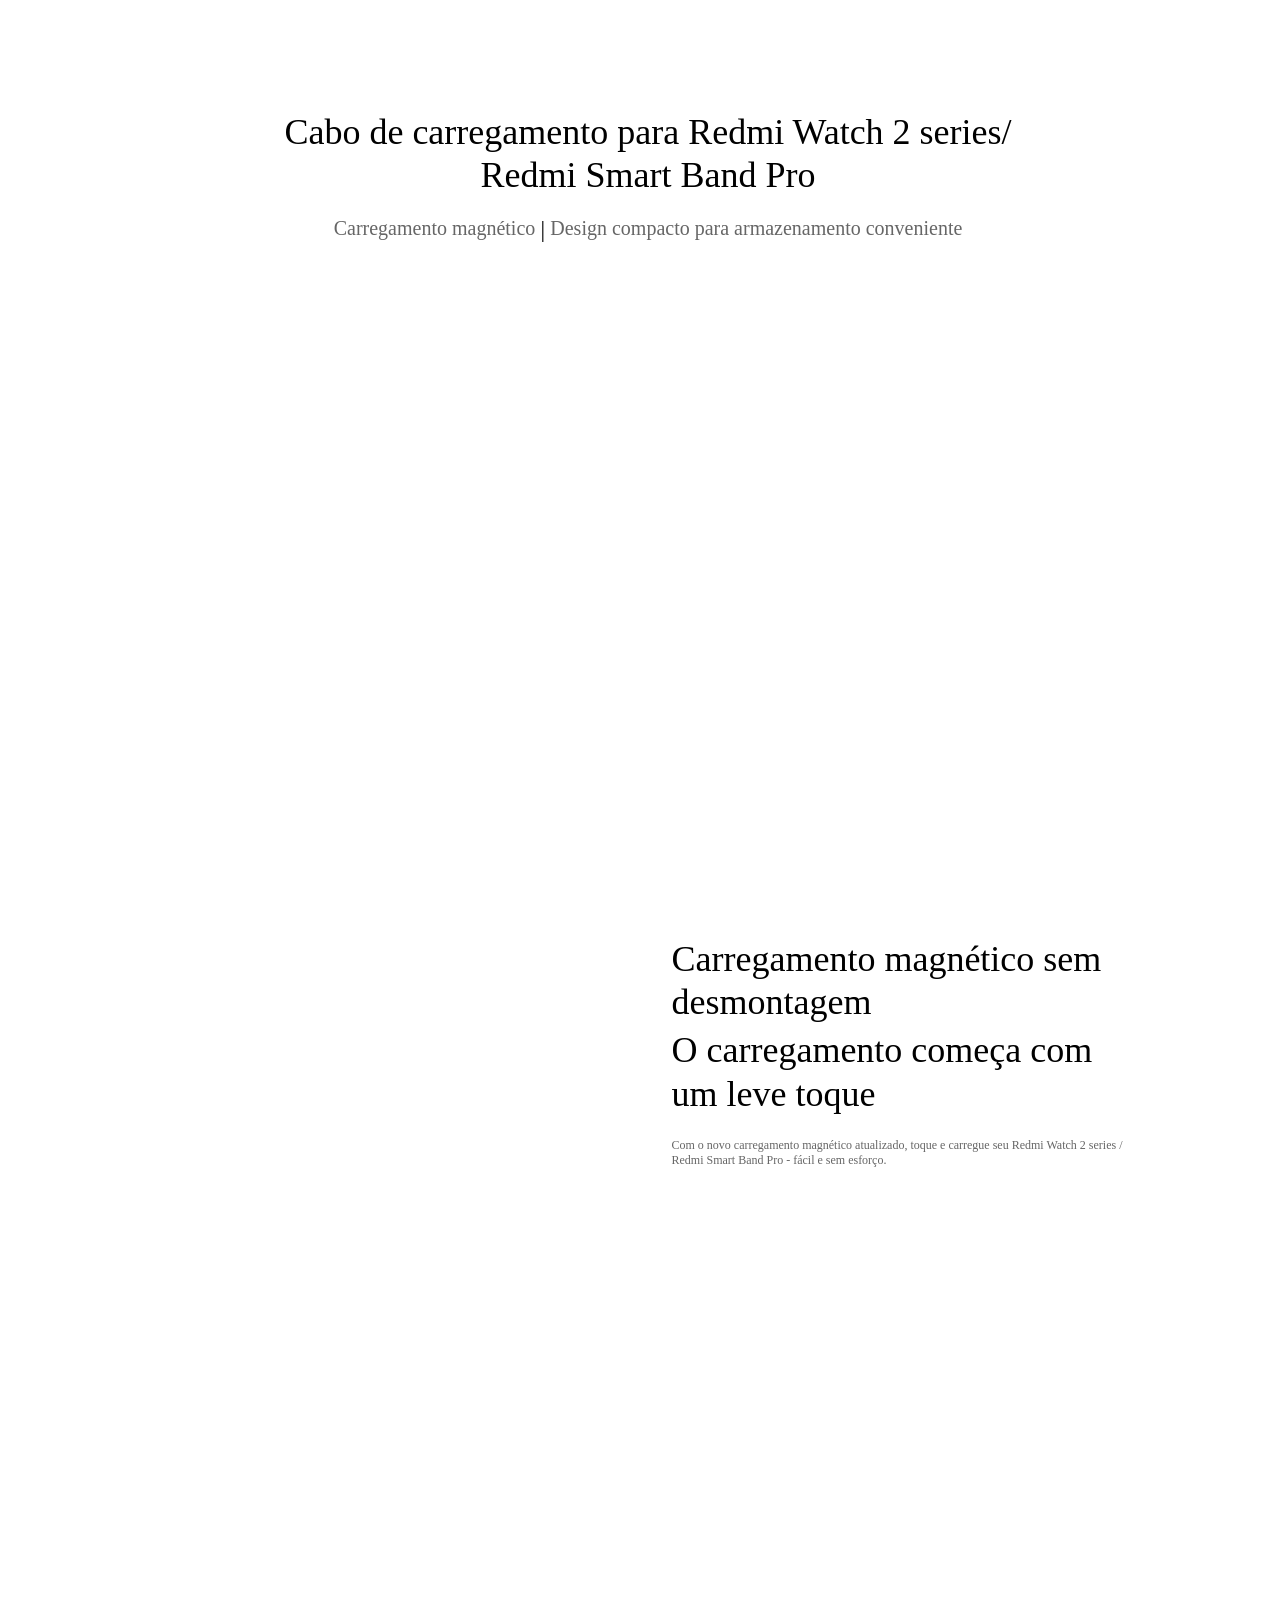
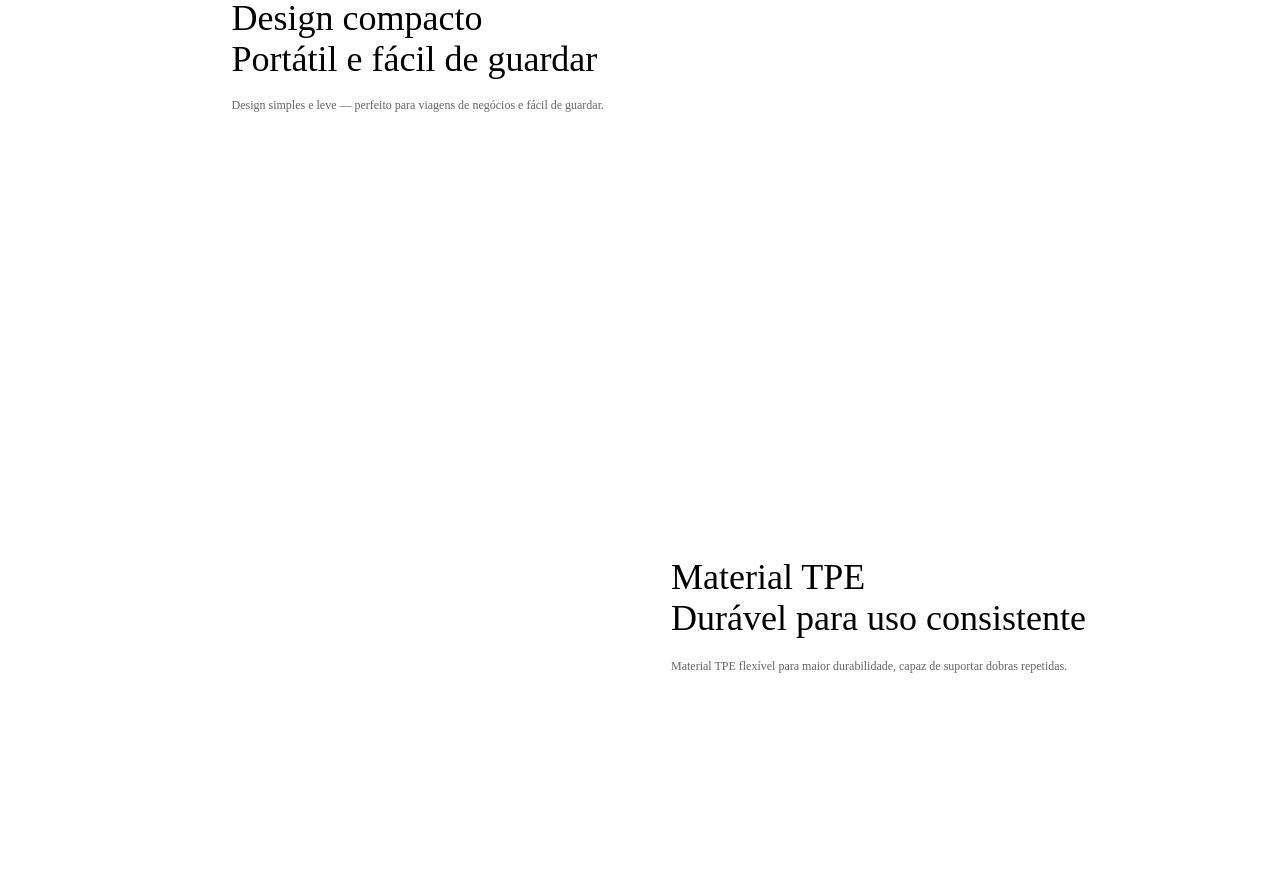
==== idex.html @ f5a6fb52 "vs-01" ====
<link href="./Redmi Smart Band Pro - Xiaomi Global Official_files/main.css" rel="stylesheet">

<script>!function(e,t){var i=t.documentElement;t.body;function n(){var t=i.clientWidth,n=t>=1226?t/10:122.6;i.style.fontSize=n+"px",e.rootFontSize=n,e.oriRootFontSize=256}if(e.addEventListener("resize",(function(){n()}),!1),e.addEventListener("pageshow",(function(e){e.persisted&&n()}),!1),n(),e.devicePixelRatio&&e.devicePixelRatio>=2){var o=t.createElement("div"),d=t.createElement("body");o.style.border="0.5px solid transparent",d.appendChild(o),i.appendChild(d),1===o.offsetHeight&&i.classList.add("hairlines"),i.removeChild(d)}}(window,document)</script>

<body data-ot-page="21">
<div class="overview-con"><div class="  lazy" data-type="bg" data-id="daf12df2ds" data-background-image="" style="width:100%;height:auto;box-sizing:border-box;display:flex;position:static;font-size:0;background-size:cover;background-repeat:no-repeat;flex-direction:column;background:#fff;padding:unset;margin:unset" data-loaded="true"><div class="  lazy" data-type="bg" data-id="eb2d8e21cf" data-background-image="//i02.appmifile.com/884_operator_sg/23/11/2021/b80a1d48026b5ae8a876fe19806ec7b7.png" style="width:10rem;background-color:#fff;box-sizing:border-box;background-size:cover;background-repeat:no-repeat;position:relative;min-height:0.78125rem;background-image:url(&#39;//i02.appmifile.com/884_operator_sg/23/11/2021/b80a1d48026b5ae8a876fe19806ec7b7.png&#39;);height:5.78125rem" data-loaded="true"><div class="  lazy" data-type="bg" data-id="3955ae600d" data-background-image="" style="width:auto;height:auto;box-sizing:border-box;display:flex;position:static;font-size:0;background-size:cover;background-repeat:no-repeat;min-width:0.15625rem;padding:0.8046875rem 0rem 0rem 0rem;flex-direction:column;align-items:center" data-loaded="true"><span data-key="name_1" class="xm-text f-regular " data-type="text" data-id="887d9250e1" style="color:#000;font-size:0.28125rem;display:inline-block;text-align:center;width:5.703125rem;line-height:1.2"><font style="vertical-align: inherit;"><font style="vertical-align: inherit;">Cabo de carregamento para Redmi Watch 2 series/ Redmi Smart Band Pro</font></font></span><div class="  lazy" data-type="bg" data-id="de76ede1b7" data-background-image="" style="width:auto;height:auto;box-sizing:border-box;display:flex;position:static;font-size:0;background-size:cover;background-repeat:no-repeat;min-width:0.15625rem;padding:0.15625rem 0rem 0rem 0rem;justify-content:center" data-loaded="true"><span data-key="ksp_1_1" class="xm-text  " data-type="text" data-id="ef0f3524dd" style="color:#666666;font-size:0.15625rem;display:inline-block;text-align:right;width:max-content"><font style="vertical-align: inherit;"><font style="vertical-align: inherit;">Carregamento magnético</font></font></span><span data-key="" class="xm-text  " data-type="text" data-id="b93442a5b9" style="color:#000;font-size:0.1796875rem;display:inline-block;text-align:center;width:0.1171875rem"><font style="vertical-align: inherit;"><font style="vertical-align: inherit;">|</font></font></span><span data-key="ksp_2_1" class="xm-text  " data-type="text" data-id="3dbcfe21cc" style="color:#666666;font-size:0.15625rem;display:inline-block;text-align:left;width:max-content"><font style="vertical-align: inherit;"><font style="vertical-align: inherit;">Design compacto para armazenamento conveniente</font></font></span></div><div style="font-size:0.1953125rem;color:#333;text-align:center;margin:0.1953125rem 0rem 0rem 0rem;display:inline-block" data-id="b1fd01be64" class="xm-price f-regular "><span class="xm-price__label"></span><span class="xm-price__sNum"></span></div></div></div><div class="  lazy" data-type="bg" data-id="de9a94d3ca" data-background-image="//i02.appmifile.com/464_operator_sg/23/11/2021/31178ff3921b83c805e3605327948dd6.png" style="width:10rem;background-color:#fff;box-sizing:border-box;background-size:cover;background-repeat:no-repeat;position:relative;min-height:0.78125rem;background-image:url(&#39;//i02.appmifile.com/464_operator_sg/23/11/2021/31178ff3921b83c805e3605327948dd6.png&#39;);height:4.6875rem;display:flex;align-items:flex-start;justify-content:flex-end" data-loaded="true"><div class="  lazy" data-type="bg" data-id="1d6aa1dd3d" data-background-image="" style="width:3.546875rem;height:auto;box-sizing:border-box;display:block;position:static;font-size:0;background-size:cover;background-repeat:no-repeat;min-width:0.15625rem;padding:1.484375rem 0rem 0rem 0rem;margin:0rem 1.26953125rem 0rem 0rem" data-loaded="true"><span data-key="overview_1" class="xm-text f-regular " data-type="text" data-id="f6c7e25f26" style="color:#000000;font-size:0.28125rem;display:inline-block;text-align:left;width:100%;line-height:1.2"><font style="vertical-align: inherit;"><font style="vertical-align: inherit;">Carregamento magnético sem desmontagem</font></font></span><span data-key="overview_2" class="xm-text f-regular " data-type="text" data-id="1a913bd2a1" style="color:#000000;font-size:0.28125rem;display:inline-block;text-align:left;width:100%;line-height:1.2;margin:0.0390625rem 0rem 0rem 0rem"><font style="vertical-align: inherit;"><font style="vertical-align: inherit;">O carregamento começa com um leve toque</font></font></span><span data-key="overview_3" class="xm-text f-light " data-type="text" data-id="50f54c86fe" style="color:#666666;font-size:0.09375rem;display:inline-block;text-align:left;width:100%;margin:0.17578125rem 0rem 0rem 0rem;line-height:1.2"><font style="vertical-align: inherit;"><font style="vertical-align: inherit;">Com o novo carregamento magnético atualizado, toque e carregue seu Redmi Watch 2 series / Redmi Smart Band Pro - fácil e sem esforço.</font></font></span></div></div><div class="  lazy" data-type="bg" data-id="13f76dc2ff" data-background-image="//i02.appmifile.com/544_operator_sg/23/11/2021/7e0bf0751b6bf91b16721756dad42abc.png" style="width:10rem;background-color:#fff;box-sizing:border-box;background-size:cover;background-repeat:no-repeat;position:relative;min-height:0.78125rem;background-image:url(&#39;//i02.appmifile.com/544_operator_sg/23/11/2021/7e0bf0751b6bf91b16721756dad42abc.png&#39;);height:4.6875rem;display:flex;align-items:flex-start;justify-content:flex-start" data-loaded="true"><div class="  lazy" data-type="bg" data-id="44fa14102f" data-background-image="" style="width:3.546875rem;height:auto;box-sizing:border-box;display:block;position:static;font-size:0;background-size:cover;background-repeat:no-repeat;min-width:0.15625rem;padding:1.96484375rem 0rem 0rem 0rem;margin:0rem 0rem 0rem 1.74609375rem" data-loaded="true"><span data-key="overview_4" class="xm-text f-regular " data-type="text" data-id="21627fa622" style="color:#000000;font-size:0.28125rem;display:inline-block;text-align:left;width:100%;line-height:1"><font style="vertical-align: inherit;"><font style="vertical-align: inherit;">Design compacto</font></font></span><span data-key="overview_5" class="xm-text f-regular " data-type="text" data-id="059b617e64" style="color:#000000;font-size:0.28125rem;display:inline-block;text-align:left;width:100%;line-height:1;margin:0.0390625rem 0rem 0rem 0rem"><font style="vertical-align: inherit;"><font style="vertical-align: inherit;">Portátil e fácil de guardar</font></font></span><span data-key="overview_6" class="xm-text f-light " data-type="text" data-id="8ba237b996" style="color:#666666;font-size:0.09375rem;display:inline-block;text-align:left;width:100%;margin:0.1640625rem 0rem 0rem 0rem;line-height:1.2"><font style="vertical-align: inherit;"><font style="vertical-align: inherit;">Design simples e leve — perfeito para viagens de negócios e fácil de guardar.</font></font></span></div></div><div class="  lazy" data-type="bg" data-id="5a455595d2" data-background-image="//i02.appmifile.com/254_operator_sg/23/11/2021/741b9abc0d300da4c6d9fc16c5344668.png" style="width:9.99609375rem;background-color:#fff;box-sizing:border-box;background-size:cover;background-repeat:no-repeat;position:relative;min-height:0.78125rem;background-image:url(&#39;//i02.appmifile.com/254_operator_sg/23/11/2021/741b9abc0d300da4c6d9fc16c5344668.png&#39;);height:4.21484375rem;display:flex;align-items:flex-start;justify-content:flex-end" data-loaded="true"><div class="  lazy" data-type="bg" data-id="199772f78b" data-background-image="" style="width:3.546875rem;height:auto;box-sizing:border-box;display:block;position:static;font-size:0;background-size:cover;background-repeat:no-repeat;min-width:0.15625rem;padding:1.6484375rem 0rem 0rem 0rem;margin:0rem 1.26953125rem 0rem 0rem" data-loaded="true"><span data-key="overview_7" class="xm-text f-regular " data-type="text" data-id="1576cf8484" style="color:#000000;font-size:0.28125rem;display:inline-block;text-align:left;width:100%;line-height:1"><font style="vertical-align: inherit;"><font style="vertical-align: inherit;">Material TPE</font></font></span><span data-key="overview_8" class="xm-text f-regular " data-type="text" data-id="0bbfd6c854" style="color:#000000;font-size:0.28125rem;display:inline-block;text-align:left;width:100%;line-height:1;margin:0.0390625rem 0rem 0rem 0rem"><font style="vertical-align: inherit;"><font style="vertical-align: inherit;">Durável para uso consistente</font></font></span><span data-key="overview_9" class="xm-text f-light " data-type="text" data-id="c1a7edec24" style="color:#666666;font-size:0.09375rem;display:inline-block;text-align:left;width:100%;margin:0.17578125rem 0rem 0rem 0rem;line-height:1.2"><font style="vertical-align: inherit;"><font style="vertical-align: inherit;">Material TPE flexível para maior durabilidade, capaz de suportar dobras repetidas.</font></font></span></div></div></div></div></div></div></div></div>





</body></html>
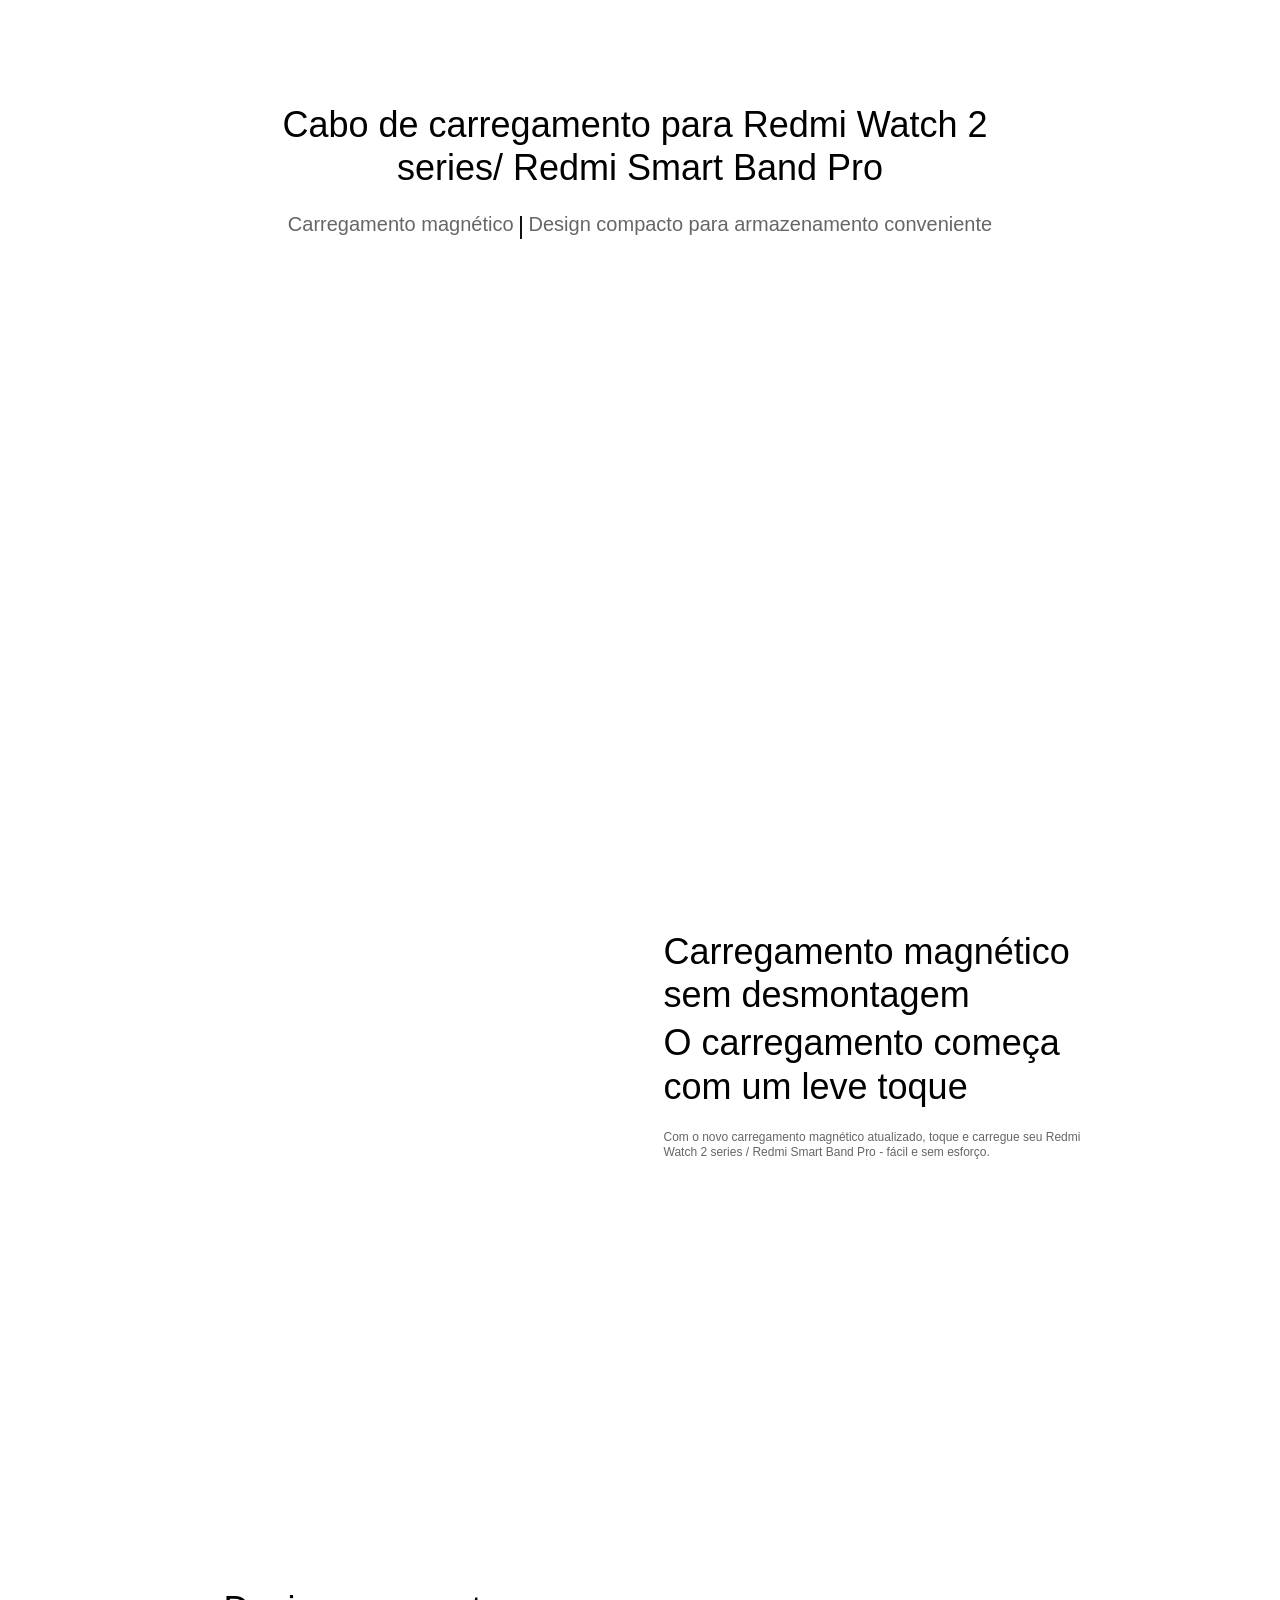
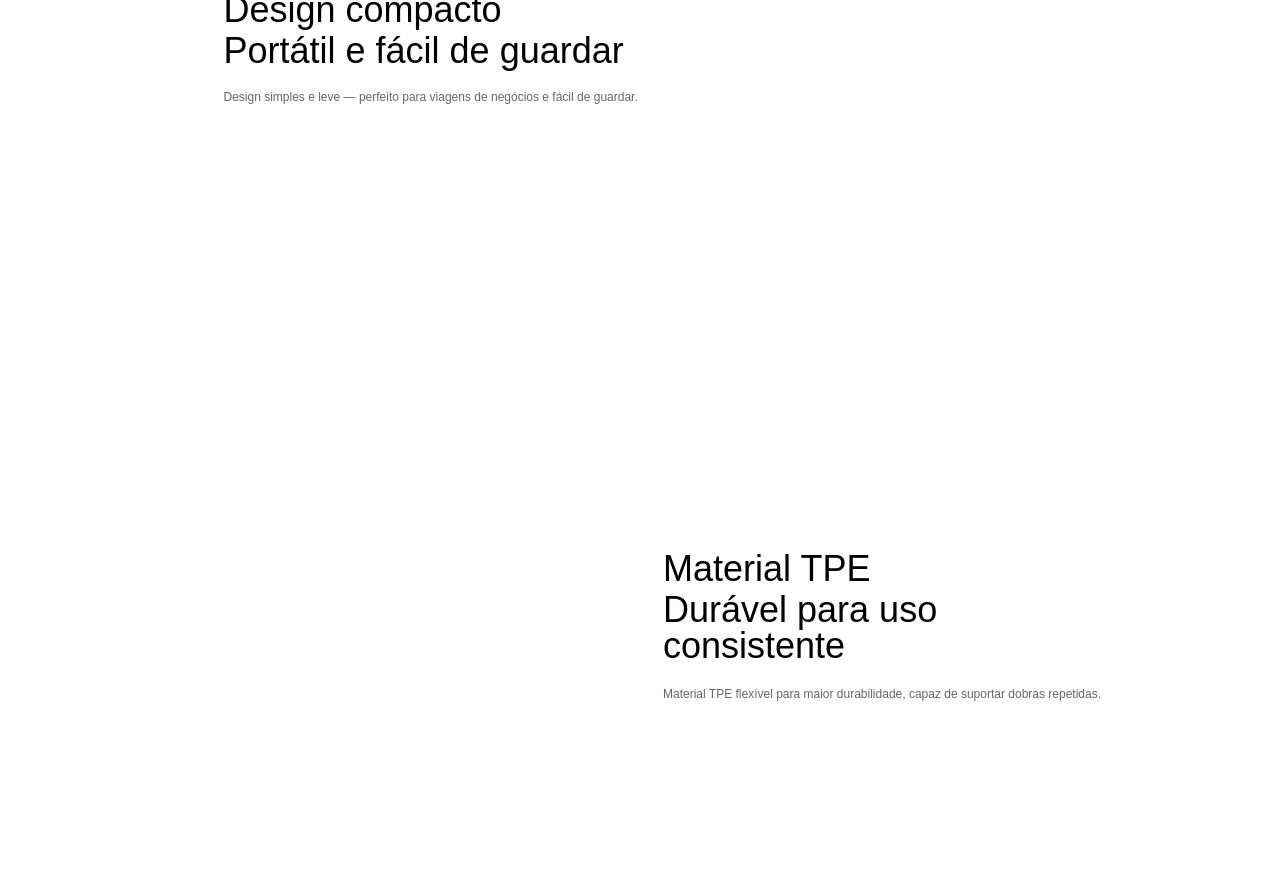
==== commit 65443e80: "vs-01" ====
--- a/idex.html
+++ b/idex.html
@@ -1,8 +1,8 @@
-<link href="./Redmi Smart Band Pro - Xiaomi Global Official_files/main.css" rel="stylesheet">
+<link href="./assets/css/main.css" rel="stylesheet">
 
 <script>!function(e,t){var i=t.documentElement;t.body;function n(){var t=i.clientWidth,n=t>=1226?t/10:122.6;i.style.fontSize=n+"px",e.rootFontSize=n,e.oriRootFontSize=256}if(e.addEventListener("resize",(function(){n()}),!1),e.addEventListener("pageshow",(function(e){e.persisted&&n()}),!1),n(),e.devicePixelRatio&&e.devicePixelRatio>=2){var o=t.createElement("div"),d=t.createElement("body");o.style.border="0.5px solid transparent",d.appendChild(o),i.appendChild(d),1===o.offsetHeight&&i.classList.add("hairlines"),i.removeChild(d)}}(window,document)</script>
 
-<body data-ot-page="21">
+<body data-ot-page="21" style="">
 <div class="overview-con"><div class="  lazy" data-type="bg" data-id="daf12df2ds" data-background-image="" style="width:100%;height:auto;box-sizing:border-box;display:flex;position:static;font-size:0;background-size:cover;background-repeat:no-repeat;flex-direction:column;background:#fff;padding:unset;margin:unset" data-loaded="true"><div class="  lazy" data-type="bg" data-id="eb2d8e21cf" data-background-image="//i02.appmifile.com/884_operator_sg/23/11/2021/b80a1d48026b5ae8a876fe19806ec7b7.png" style="width:10rem;background-color:#fff;box-sizing:border-box;background-size:cover;background-repeat:no-repeat;position:relative;min-height:0.78125rem;background-image:url(&#39;//i02.appmifile.com/884_operator_sg/23/11/2021/b80a1d48026b5ae8a876fe19806ec7b7.png&#39;);height:5.78125rem" data-loaded="true"><div class="  lazy" data-type="bg" data-id="3955ae600d" data-background-image="" style="width:auto;height:auto;box-sizing:border-box;display:flex;position:static;font-size:0;background-size:cover;background-repeat:no-repeat;min-width:0.15625rem;padding:0.8046875rem 0rem 0rem 0rem;flex-direction:column;align-items:center" data-loaded="true"><span data-key="name_1" class="xm-text f-regular " data-type="text" data-id="887d9250e1" style="color:#000;font-size:0.28125rem;display:inline-block;text-align:center;width:5.703125rem;line-height:1.2"><font style="vertical-align: inherit;"><font style="vertical-align: inherit;">Cabo de carregamento para Redmi Watch 2 series/ Redmi Smart Band Pro</font></font></span><div class="  lazy" data-type="bg" data-id="de76ede1b7" data-background-image="" style="width:auto;height:auto;box-sizing:border-box;display:flex;position:static;font-size:0;background-size:cover;background-repeat:no-repeat;min-width:0.15625rem;padding:0.15625rem 0rem 0rem 0rem;justify-content:center" data-loaded="true"><span data-key="ksp_1_1" class="xm-text  " data-type="text" data-id="ef0f3524dd" style="color:#666666;font-size:0.15625rem;display:inline-block;text-align:right;width:max-content"><font style="vertical-align: inherit;"><font style="vertical-align: inherit;">Carregamento magnético</font></font></span><span data-key="" class="xm-text  " data-type="text" data-id="b93442a5b9" style="color:#000;font-size:0.1796875rem;display:inline-block;text-align:center;width:0.1171875rem"><font style="vertical-align: inherit;"><font style="vertical-align: inherit;">|</font></font></span><span data-key="ksp_2_1" class="xm-text  " data-type="text" data-id="3dbcfe21cc" style="color:#666666;font-size:0.15625rem;display:inline-block;text-align:left;width:max-content"><font style="vertical-align: inherit;"><font style="vertical-align: inherit;">Design compacto para armazenamento conveniente</font></font></span></div><div style="font-size:0.1953125rem;color:#333;text-align:center;margin:0.1953125rem 0rem 0rem 0rem;display:inline-block" data-id="b1fd01be64" class="xm-price f-regular "><span class="xm-price__label"></span><span class="xm-price__sNum"></span></div></div></div><div class="  lazy" data-type="bg" data-id="de9a94d3ca" data-background-image="//i02.appmifile.com/464_operator_sg/23/11/2021/31178ff3921b83c805e3605327948dd6.png" style="width:10rem;background-color:#fff;box-sizing:border-box;background-size:cover;background-repeat:no-repeat;position:relative;min-height:0.78125rem;background-image:url(&#39;//i02.appmifile.com/464_operator_sg/23/11/2021/31178ff3921b83c805e3605327948dd6.png&#39;);height:4.6875rem;display:flex;align-items:flex-start;justify-content:flex-end" data-loaded="true"><div class="  lazy" data-type="bg" data-id="1d6aa1dd3d" data-background-image="" style="width:3.546875rem;height:auto;box-sizing:border-box;display:block;position:static;font-size:0;background-size:cover;background-repeat:no-repeat;min-width:0.15625rem;padding:1.484375rem 0rem 0rem 0rem;margin:0rem 1.26953125rem 0rem 0rem" data-loaded="true"><span data-key="overview_1" class="xm-text f-regular " data-type="text" data-id="f6c7e25f26" style="color:#000000;font-size:0.28125rem;display:inline-block;text-align:left;width:100%;line-height:1.2"><font style="vertical-align: inherit;"><font style="vertical-align: inherit;">Carregamento magnético sem desmontagem</font></font></span><span data-key="overview_2" class="xm-text f-regular " data-type="text" data-id="1a913bd2a1" style="color:#000000;font-size:0.28125rem;display:inline-block;text-align:left;width:100%;line-height:1.2;margin:0.0390625rem 0rem 0rem 0rem"><font style="vertical-align: inherit;"><font style="vertical-align: inherit;">O carregamento começa com um leve toque</font></font></span><span data-key="overview_3" class="xm-text f-light " data-type="text" data-id="50f54c86fe" style="color:#666666;font-size:0.09375rem;display:inline-block;text-align:left;width:100%;margin:0.17578125rem 0rem 0rem 0rem;line-height:1.2"><font style="vertical-align: inherit;"><font style="vertical-align: inherit;">Com o novo carregamento magnético atualizado, toque e carregue seu Redmi Watch 2 series / Redmi Smart Band Pro - fácil e sem esforço.</font></font></span></div></div><div class="  lazy" data-type="bg" data-id="13f76dc2ff" data-background-image="//i02.appmifile.com/544_operator_sg/23/11/2021/7e0bf0751b6bf91b16721756dad42abc.png" style="width:10rem;background-color:#fff;box-sizing:border-box;background-size:cover;background-repeat:no-repeat;position:relative;min-height:0.78125rem;background-image:url(&#39;//i02.appmifile.com/544_operator_sg/23/11/2021/7e0bf0751b6bf91b16721756dad42abc.png&#39;);height:4.6875rem;display:flex;align-items:flex-start;justify-content:flex-start" data-loaded="true"><div class="  lazy" data-type="bg" data-id="44fa14102f" data-background-image="" style="width:3.546875rem;height:auto;box-sizing:border-box;display:block;position:static;font-size:0;background-size:cover;background-repeat:no-repeat;min-width:0.15625rem;padding:1.96484375rem 0rem 0rem 0rem;margin:0rem 0rem 0rem 1.74609375rem" data-loaded="true"><span data-key="overview_4" class="xm-text f-regular " data-type="text" data-id="21627fa622" style="color:#000000;font-size:0.28125rem;display:inline-block;text-align:left;width:100%;line-height:1"><font style="vertical-align: inherit;"><font style="vertical-align: inherit;">Design compacto</font></font></span><span data-key="overview_5" class="xm-text f-regular " data-type="text" data-id="059b617e64" style="color:#000000;font-size:0.28125rem;display:inline-block;text-align:left;width:100%;line-height:1;margin:0.0390625rem 0rem 0rem 0rem"><font style="vertical-align: inherit;"><font style="vertical-align: inherit;">Portátil e fácil de guardar</font></font></span><span data-key="overview_6" class="xm-text f-light " data-type="text" data-id="8ba237b996" style="color:#666666;font-size:0.09375rem;display:inline-block;text-align:left;width:100%;margin:0.1640625rem 0rem 0rem 0rem;line-height:1.2"><font style="vertical-align: inherit;"><font style="vertical-align: inherit;">Design simples e leve — perfeito para viagens de negócios e fácil de guardar.</font></font></span></div></div><div class="  lazy" data-type="bg" data-id="5a455595d2" data-background-image="//i02.appmifile.com/254_operator_sg/23/11/2021/741b9abc0d300da4c6d9fc16c5344668.png" style="width:9.99609375rem;background-color:#fff;box-sizing:border-box;background-size:cover;background-repeat:no-repeat;position:relative;min-height:0.78125rem;background-image:url(&#39;//i02.appmifile.com/254_operator_sg/23/11/2021/741b9abc0d300da4c6d9fc16c5344668.png&#39;);height:4.21484375rem;display:flex;align-items:flex-start;justify-content:flex-end" data-loaded="true"><div class="  lazy" data-type="bg" data-id="199772f78b" data-background-image="" style="width:3.546875rem;height:auto;box-sizing:border-box;display:block;position:static;font-size:0;background-size:cover;background-repeat:no-repeat;min-width:0.15625rem;padding:1.6484375rem 0rem 0rem 0rem;margin:0rem 1.26953125rem 0rem 0rem" data-loaded="true"><span data-key="overview_7" class="xm-text f-regular " data-type="text" data-id="1576cf8484" style="color:#000000;font-size:0.28125rem;display:inline-block;text-align:left;width:100%;line-height:1"><font style="vertical-align: inherit;"><font style="vertical-align: inherit;">Material TPE</font></font></span><span data-key="overview_8" class="xm-text f-regular " data-type="text" data-id="0bbfd6c854" style="color:#000000;font-size:0.28125rem;display:inline-block;text-align:left;width:100%;line-height:1;margin:0.0390625rem 0rem 0rem 0rem"><font style="vertical-align: inherit;"><font style="vertical-align: inherit;">Durável para uso consistente</font></font></span><span data-key="overview_9" class="xm-text f-light " data-type="text" data-id="c1a7edec24" style="color:#666666;font-size:0.09375rem;display:inline-block;text-align:left;width:100%;margin:0.17578125rem 0rem 0rem 0rem;line-height:1.2"><font style="vertical-align: inherit;"><font style="vertical-align: inherit;">Material TPE flexível para maior durabilidade, capaz de suportar dobras repetidas.</font></font></span></div></div></div></div></div></div></div></div>
 
 
--- a/assets/css/main.css
+++ b/assets/css/main.css
@@ -0,0 +1,4 @@
+@import url(https://fonts.googleapis.com/css?family=Lato:400,700&display=swap);.overview-con{width:100%}.overview-con .f12{font-size:.046875rem}.overview-con .f14{font-size:.054688rem}.overview-con .f16{font-size:.0625rem}.overview-con .f18{font-size:.070313rem}.overview-con .f20{font-size:.078125rem}.overview-con .f22{font-size:.085938rem}.overview-con .f24{font-size:.09375rem}.overview-con .f26{font-size:.101563rem}.overview-con .f28{font-size:.109375rem}.overview-con .f30{font-size:.117188rem}.overview-con .f32{font-size:.125rem}.overview-con .f34{font-size:.132813rem}.overview-con .f36{font-size:.140625rem}.overview-con .f38{font-size:.148438rem}.overview-con .f40{font-size:.15625rem}.overview-con .f42{font-size:.164063rem}.overview-con .f44{font-size:.171875rem}.overview-con .f46{font-size:.179688rem}.overview-con .f48{font-size:.1875rem}.overview-con .f50{font-size:.195313rem}.overview-con .f52{font-size:.203125rem}.overview-con .f54{font-size:.210938rem}.overview-con .f56{font-size:.21875rem}.overview-con .f58{font-size:.226563rem}.overview-con .f60{font-size:.234375rem}.overview-con .f64{font-size:.25rem}.overview-con .f66{font-size:.257813rem}.overview-con .f68{font-size:.265625rem}.overview-con .f70{font-size:.273438rem}.overview-con .f72{font-size:.28125rem}.overview-con .f74{font-size:.289063rem}.overview-con .f76{font-size:.296875rem}.overview-con .f78{font-size:.304688rem}.overview-con .f80{font-size:.3125rem}.overview-con .f82{font-size:.320313rem}.overview-con .f86{font-size:.335938rem}.overview-con .f88{font-size:.34375rem}.overview-con .f90{font-size:.351563rem}.overview-con .f92{font-size:.359375rem}.overview-con .f98{font-size:.382813rem}.overview-con .f100{font-size:.390625rem}.overview-con .f106{font-size:.414063rem}.overview-con .f108{font-size:.421875rem}.overview-con .f110{font-size:.429688rem}.overview-con .f114{font-size:.445313rem}.overview-con .f116{font-size:.453125rem}.overview-con .f120{font-size:.46875rem}.overview-con .f128{font-size:.5rem}.overview-con .f130{font-size:.507813rem}.overview-con .f138{font-size:.539063rem}.overview-con .f140{font-size:.546875rem}.overview-con .f146{font-size:.570313rem}.overview-con .f148{font-size:.578125rem}.overview-con .f150{font-size:.585938rem}.overview-con .f160{font-size:.625rem}.overview-con .f200{font-size:.78125rem}.edit-section{color:#424242;font-size:20px;font-weight:500;margin-bottom:20px;padding:0 30px}.xm-price--origin{font-size:.6em;text-decoration:line-through}.xm-price .xm-price__from,.xm-price .xm-price__label,.xm-price .xm-price__sNum{margin:0 3px}.xm-price span:first-child{margin-left:0}.xm-price span:last-child{margin-right:0}.xm-price .xm-price--sale .xm-price__label,.xm-price .xm-price--sale .xm-price__sNum{margin:0 3px}.xm-price .xm-price--sale span:first-child{margin-left:0}.xm-price .xm-price--sale span:last-child{margin-right:0}.text_container--title{color:#424242;font-size:16px;font-weight:500;line-height:22px;margin:20px 0 12px}.text_container--font{align-items:center;display:flex;margin-bottom:20px}.text_container--pos{display:flex;justify-content:space-between}.text_container .img-label{background-image:url(https://cnbj1.fds.api.xiaomi.com/mi-com-product/assets/icon.png);background-position:-76px 0;display:inline-block;height:22px;margin-right:20px;vertical-align:middle;width:26px}.text_container .text-label{color:#999;font-size:14px;line-height:20px;margin-right:20px}.text_container .btn-container{margin-top:20px;text-align:right}.text_container .eye{background-image:url(https://cnbj1.fds.api.xiaomi.com/mi-com-product/assets/icon.png);background-position:-74px -22px;cursor:pointer;display:inline-block;height:30px;margin-left:160px;width:24px}.text_container .eye.open{background-position:-75px -47px}.text_container .tips{color:#c9c9c9;font-size:14px;font-weight:400;margin:10px 0 0 45px}.text_container .pos-item{font-size:14px}.edit-input{border:1px solid #ddd;border-radius:6px;height:40px;text-align:center;width:110px}input::-webkit-inner-spin-button,input::-webkit-outer-spin-button{-webkit-appearance:none;appearance:none}input[type=number]{-webkit-appearance:textfield;appearance:textfield}.xm-btn{background:#1890ff;border-radius:6px;color:#fff;cursor:pointer;display:inline-block;position:relative;text-align:center;vertical-align:middle}.xm-btn.gray{background:#cdcdcd}.xm-btn__text{display:inline-block;overflow:hidden;text-overflow:ellipsis;vertical-align:bottom;width:100%}.xm-btn-primary{background:#1890ff;color:#fff}.xm-btn-normal{background:#cdcdcd;color:#fff}.xm-btn-link{background:#cdcdcd;color:#424242}.xm-btn-link:hover{color:#1890ff}.xm-btn-line{background:#fff;border:1px solid #1890ff;color:#424242}.xm-btn-small{font-size:14px;height:32px;line-height:32px;width:88px}.xm-btn-middle{font-size:16px;height:40px;line-height:40px;width:160px}.xm-btn-large{font-size:16px;height:48px;line-height:48px;width:240px}.xm-scroll h1,.xm-scroll h2,.xm-scroll p,.xm-scroll ul{margin:0;padding:0}.xm-scroll li{list-style:none}.xm-scroll .slick-slider .slick-list,.xm-scroll .slick-slider .slick-slider,.xm-scroll .slick-slider .slick-track{display:block}.xm-scroll .slick-slider .slick-slider{position:relative}.xm-scroll .slick-slider .slick-list{overflow:hidden}.xm-scroll .slick-slider .slick-slide{display:block;float:left;height:100%;touch-action:pan-y}.xm-scroll .slick-slider .slick-dots{bottom:16px;display:flex!important;flex-basis:auto;left:50%;position:absolute;transform:translateX(-50%)}.xm-scroll .slick-slider .slick-dots li{margin:0 5px;overflow:hidden}.xm-scroll .slick-slider .slick-dots li>button{border:0;display:block;height:100%;width:100%}.xm-scroll .slick-slider .slick-dots li.slick-active>button{background-color:#b0b0b0}.xm-scroll .slick-slider,.xm-scroll .slick-slider .slick-list,.xm-scroll .slick-slider .slick-slide div,.xm-scroll .slick-slider .slick-slide div img{height:100%}.xm-scroll .slick-slider .slick-dots li>button{border-radius:50%;height:10px;padding:0;text-indent:-9999px;width:10px}.xm-scroll .slick-slider .slick-arrow{border:0;height:69px;position:absolute;text-indent:-9999px;width:41px;z-index:10}.xm-scroll .slick-slider .slick-prev{background:url(//i01.appmifile.com/webfile/globalimg/zh/2014/icon/icon-slides.png) no-repeat;background-position:0;cursor:pointer;left:5%;margin-top:-35px;top:50%}.xm-scroll .slick-slider .slick-next{background:url(//i01.appmifile.com/webfile/globalimg/zh/2014/icon/icon-slides.png) no-repeat;background-position:-42px;cursor:pointer;margin-top:-35px;right:5%;top:50%}.xm-scroll .slick-slider .slick-slide>div img{vertical-align:top}.specs-con{background-color:#fff}.specs-con .f12{font-size:12px}.specs-con .f14{font-size:14px}.specs-con .f16{font-size:16px}.specs-con .f18{font-size:18px}.specs-con .f20{font-size:20px}.specs-con .f22{font-size:22px}.specs-con .f24{font-size:24px}.specs-con .f28{font-size:28px}.specs-con .f30{font-size:30px}.specs-con .f32{font-size:32px}.specs-con .f36{font-size:36px}.specs-con .f40{font-size:40px}.specs-con .f46{font-size:46px}.specs-con .f48{font-size:48px}.specs-con .f50{font-size:50px}.specs-con .f56{font-size:56px}.specs-con .f60{font-size:60px}.specs-con .f64{font-size:64px}.specs-con .f70{font-size:70px}.specs-con .f72{font-size:72px}.specs-con .f74{font-size:74px}.specs-con .f76{font-size:76px}.specs-con .f80{font-size:80px}.specs-con .f90{font-size:90px}.specs-con .f100{font-size:100px}.specs-con .f110{font-size:110px}.specs-con .f120{font-size:120px}.specs-con .f130{font-size:130px}.specs-con .f140{font-size:140px}.specs-con .f148{font-size:148px}.specs-con .f150{font-size:150px}.specs-con .section{box-sizing:border-box;margin:0 auto;width:1226px}.xm-page-area_mobile{overflow-x:hidden;padding-bottom:4.166667rem}.xm-page-area_mobile.review-tab{height:3.125rem}.xm-page-area_mobile .drag-tip{color:#ddd;font-size:.875rem;height:0;margin:.75rem;overflow:hidden;position:relative;text-align:center}.xm-page-area_mobile .drag-tip:before{content:"\e7be";display:inline-block;font-size:.833333rem;padding:0 .208333rem;transition:.3s}.xm-page-area_mobile .drag-tip.to-release:before{padding-right:unset;transform:rotate(180deg)}.header--desktop .site-logo,.site-header .site-logo{background:var(--background-primary);flex-basis:106px;height:60px;width:106px}.header--desktop .site-logo .site-logo__wrapper img,.site-header .site-logo .site-logo__wrapper img{transform:none;transition:none}.entry{border-top:1px solid var(--border-primary);height:60px}.entry__wrap{display:flex}.entry__left{height:100%;margin:0 60px}.entry__item{height:60px!important;line-height:60px!important}.entry__dropdown-list{top:60px}.entry__logo img{display:block}.mini-header .site-header{border-bottom:0;border-top:1px solid var(--border-primary);height:60px}.mini-header .site-header__container{padding:0}.mini-header .site-header__logo{height:100%;width:106px}.mini-header .site-header__logo img{height:100%;margin-left:0;transform:translateX(0);width:100%}body.body--rtl .mini-header .site-header__mi-logo a:hover img{transform:translateX(0)}.minicart{height:60px;line-height:56px}.minicart__panel{top:60px}.minicart__good-item .item__name{font-weight:400}.minicart__good-item .item__price{font-weight:700}.minicart__summary-total{font-weight:400}.minicart a.go-cart{font-weight:700}.clip-image-v4{display:inline-block;position:relative}.clip-image-v4.clip-image-v4--shadow{filter:drop-shadow(-1px .125rem .0625rem rgba(50,50,0,.5))}.hairlines .clip-image-v4.clip-image-v4--shadow{filter:drop-shadow(-.5px 3px 1.5px rgba(50,50,0,.5))}.clip-image-v4 .clip-image-v4>img{-webkit-clip-path:url(#svgClipPath);clip-path:url(#svgClipPath);object-fit:cover}.clip-image-v4 .clip-image-v4__border{left:0;position:absolute;top:0}.clip-image-v4 .clip-image-v4__border--shadow{filter:drop-shadow(-1px .125rem .0625rem rgba(50,50,0,.5))}.hairlines .clip-image-v4 .clip-image-v4__border--shadow{filter:drop-shadow(-.5px 3px 1.5px rgba(50,50,0,.5))}.sku-section-v4{display:block;overflow:hidden}.sku-section-v4 .sku-section-v4__title{color:var(--content-light);font-size:20px;line-height:24px;margin:20px 0;text-transform:capitalize}@media screen and (min-width:721px) and (max-width:1024px){.sku-section-v4 .sku-section-v4__title:first-child{margin-top:2.08333vw}}@media screen and (min-width:1025px) and (max-width:1440px){.sku-section-v4 .sku-section-v4__title:first-child{margin-top:2.08333vw}}@media screen and (min-width:1441px) and (max-width:1920px){.sku-section-v4 .sku-section-v4__title:first-child{margin-top:1.17188vw}}@media screen and (min-width:1921px){.sku-section-v4 .sku-section-v4__title:first-child{margin-top:1.17188vw}}.sku-section-v4 .sku-section-v4__list{display:grid;grid-template-columns:repeat(3,1fr)}.sku-section-v4 .sku-section-v4__icon-item .sku-section-v4__button{overflow:hidden}.sku-section-v4 .sku-section-v4__icon-item,.sku-section-v4 .sku-section-v4__item{margin:10px auto 0}@media screen and (min-width:721px) and (max-width:1024px){.sku-section-v4 .sku-section-v4__icon-item,.sku-section-v4 .sku-section-v4__item{margin:.69444vw auto 0}}@media screen and (min-width:1025px) and (max-width:1440px){.sku-section-v4 .sku-section-v4__icon-item,.sku-section-v4 .sku-section-v4__item{margin:.69444vw auto 0}}@media screen and (min-width:1441px) and (max-width:1920px){.sku-section-v4 .sku-section-v4__icon-item,.sku-section-v4 .sku-section-v4__item{margin:.39062vw auto 0}}@media screen and (min-width:1921px){.sku-section-v4 .sku-section-v4__icon-item,.sku-section-v4 .sku-section-v4__item{margin:.39062vw auto 0}}.sku-section-v4 .sku-section-v4__icon-item:nth-child(-n+3),.sku-section-v4 .sku-section-v4__item:nth-child(-n+3){margin-top:0}.sku-section-v4 .sku-section-v4__icon-item:nth-child(3n-2),.sku-section-v4 .sku-section-v4__item:nth-child(3n-2){margin-left:0}@media screen and (min-width:721px) and (max-width:1024px){.sku-section-v4 .sku-section-v4__icon-item:nth-child(3n-2),.sku-section-v4 .sku-section-v4__item:nth-child(3n-2){margin-right:.69444vw}}@media screen and (min-width:1025px) and (max-width:1440px){.sku-section-v4 .sku-section-v4__icon-item:nth-child(3n-2),.sku-section-v4 .sku-section-v4__item:nth-child(3n-2){margin-right:.69444vw}}@media screen and (min-width:1441px) and (max-width:1920px){.sku-section-v4 .sku-section-v4__icon-item:nth-child(3n-2),.sku-section-v4 .sku-section-v4__item:nth-child(3n-2){margin-right:.39062vw}}@media screen and (min-width:1921px){.sku-section-v4 .sku-section-v4__icon-item:nth-child(3n-2),.sku-section-v4 .sku-section-v4__item:nth-child(3n-2){margin-right:.39062vw}}@media screen and (min-width:721px) and (max-width:1024px){.sku-section-v4 .sku-section-v4__icon-item:nth-child(3n-1),.sku-section-v4 .sku-section-v4__item:nth-child(3n-1){margin-left:.34722vw;margin-right:.34722vw}}@media screen and (min-width:1025px) and (max-width:1440px){.sku-section-v4 .sku-section-v4__icon-item:nth-child(3n-1),.sku-section-v4 .sku-section-v4__item:nth-child(3n-1){margin-left:.34722vw;margin-right:.34722vw}}@media screen and (min-width:1441px) and (max-width:1920px){.sku-section-v4 .sku-section-v4__icon-item:nth-child(3n-1),.sku-section-v4 .sku-section-v4__item:nth-child(3n-1){margin-left:.19531vw;margin-right:.19531vw}}@media screen and (min-width:1921px){.sku-section-v4 .sku-section-v4__icon-item:nth-child(3n-1),.sku-section-v4 .sku-section-v4__item:nth-child(3n-1){margin-left:.19531vw;margin-right:.19531vw}}.sku-section-v4 .sku-section-v4__icon-item:nth-child(3n),.sku-section-v4 .sku-section-v4__item:nth-child(3n){margin-right:0}@media screen and (min-width:721px) and (max-width:1024px){.sku-section-v4 .sku-section-v4__icon-item:nth-child(3n),.sku-section-v4 .sku-section-v4__item:nth-child(3n){margin-left:.69444vw}}@media screen and (min-width:1025px) and (max-width:1440px){.sku-section-v4 .sku-section-v4__icon-item:nth-child(3n),.sku-section-v4 .sku-section-v4__item:nth-child(3n){margin-left:.69444vw}}@media screen and (min-width:1441px) and (max-width:1920px){.sku-section-v4 .sku-section-v4__icon-item:nth-child(3n),.sku-section-v4 .sku-section-v4__item:nth-child(3n){margin-left:.39062vw}}@media screen and (min-width:1921px){.sku-section-v4 .sku-section-v4__icon-item:nth-child(3n),.sku-section-v4 .sku-section-v4__item:nth-child(3n){margin-left:.39062vw}}.sku-section-v4 .sku-section-v4__button{align-items:center;background-color:#fff;border:1px solid #e7e7e7;border-radius:4px;color:var(--text-base);color:var(--button-base);display:flex;flex-flow:row nowrap;height:100%;justify-content:center;transition:opacity,border,background-color .2s linear;user-select:none}@media screen and (min-width:721px) and (max-width:1024px){.sku-section-v4 .sku-section-v4__button{font-size:max(1.11111vw,12PX);padding:1.25vw 1.38889vw;width:11.11111vw}}@media screen and (min-width:1025px) and (max-width:1440px){.sku-section-v4 .sku-section-v4__button{font-size:max(1.11111vw,12PX);padding:1.25vw 1.38889vw;width:11.11111vw}}@media screen and (min-width:1441px) and (max-width:1920px){.sku-section-v4 .sku-section-v4__button{font-size:max(.70312vw,12PX);padding:.70312vw .78125vw;width:6.875vw}}@media screen and (min-width:1921px){.sku-section-v4 .sku-section-v4__button{font-size:max(.70312vw,12PX);padding:.70312vw .78125vw;width:6.875vw}}.sku-section-v4 .sku-section-v4__button--active{border-color:var(--border-primary);color:var(--button-active);transition:opacity,border,background-color .2s linear}.sku-section-v4 .sku-section-v4__button--sold-out{border-style:dashed;color:var(--text-secondary);transition:opacity,border,background-color .2s linear}.sku-section-v4 .sku-section-v4__button--disabled{border-style:dashed;opacity:.8;transition:opacity,border,background-color .2s linear}.sku-section-v4 .sku-section-v4__button--hidden{display:none;opacity:.5}.sku-section-v4 .sku-section-v4__button i{border-radius:50%;box-shadow:0 2px 8px 0 var(--shadow-black-a10);display:inline-block;flex-shrink:0;height:30px;margin-right:10px;width:30px}.sku-section-v4 .sku-section-v4__button span{hyphens:auto;overflow:hidden;text-align:center;text-overflow:ellipsis;word-break:break-word}.sku-section-v4.sku-section-v4--loading .sku-section-v4__title{background-color:var(--skeleton-color);height:24px;width:100px}.sku-section-v4.sku-section-v4--loading .sku-section-v4__button{background-color:var(--skeleton-color);border-color:var(--skeleton-color);cursor:default}.sku-section-v4 .sku-section-v4__color-dot{flex-shrink:0}@media screen and (min-width:721px) and (max-width:1024px){.sku-section-v4 .sku-section-v4__color-dot{height:2.22222vw;margin-right:1.11111vw;width:2.22222vw}}@media screen and (min-width:1025px) and (max-width:1440px){.sku-section-v4 .sku-section-v4__color-dot{height:2.22222vw;margin-right:1.11111vw;width:2.22222vw}}@media screen and (min-width:1441px) and (max-width:1920px){.sku-section-v4 .sku-section-v4__color-dot{height:1.25vw;margin-right:.625vw;width:1.25vw}}@media screen and (min-width:1921px){.sku-section-v4 .sku-section-v4__color-dot{height:1.25vw;margin-right:.625vw;width:1.25vw}}.sku-section-v4 .sku-section-v4__color-dot svg{filter:drop-shadow(0 2px 2px rgba(0,0,0,.12))}.mi-btn-v4rd{--btn-text-base:var(--text-base);--btn-background-white:var(--background-light);--btn-background-black:var(--background-black);--btn-background-primary:var(--background-primary);--btn-ellipsis-lines:1;--btn-ellipsis-direction:vertical;--btn-background-color:transparent;--link-text-decoration:underline;background-color:var(--btn-background-color);border:none;border-radius:var(--btn-border-radius);color:var(--btn-text-base);cursor:pointer;display:inline-block;font-size:var(--btn-font-size);padding:var(--btn-padding)}@media screen and (max-width:720px){.mi-btn-v4rd{--btn-padding:0.166667rem 0.416667rem;--btn-font-size:0.25rem;--btn-border-radius:0.166667rem}}@media screen and (min-width:721px) and (max-width:1024px){.mi-btn-v4rd{--btn-padding:0.208333rem 0.333333rem;--btn-font-size:1.5625vw;--btn-border-radius:0.166667rem}}@media screen and (min-width:1025px) and (max-width:1440px){.mi-btn-v4rd{--btn-padding:.83333vw 1.66667vw;--btn-font-size:0.333333rem;--btn-border-radius:0.25rem}}@media screen and (min-width:1441px) and (max-width:1920px){.mi-btn-v4rd{--btn-padding:.625vw 2.08333vw;--btn-font-size:1.25vw;--btn-border-radius:0.291667rem}}@media screen and (min-width:1921px){.mi-btn-v4rd{--btn-padding:0.25rem 0.833333rem;--btn-font-size:0.5rem;--btn-border-radius:0.291667rem}}.mi-btn-v4rd .mi-btn-v4rd__text{-webkit-box-orient:var(--btn-ellipsis-direction);-webkit-line-clamp:var(--btn-ellipsis-lines);display:box;  /*! autoprefixer: off */display:-webkit-box;overflow:hidden;text-overflow:ellipsis;word-break:break-word}.mi-btn-v4rd.mi-btn-v4rd--default{--btn-background-color:transparent;border:1px solid var(--border-secondary)}.hairlines .mi-btn-v4rd.mi-btn-v4rd--default{border:.5px solid var(--border-secondary)}.mi-btn-v4rd.mi-btn-v4rd--default:hover{--btn-text-base:#666;border-color:#666}.mi-btn-v4rd.mi-btn-v4rd--default.mi-btn-v4rd--highlight{--btn-text-base:var(--text-reverse);--btn-background-color:var(--btn-background-primary);border:1px solid transparent}.hairlines .mi-btn-v4rd.mi-btn-v4rd--default.mi-btn-v4rd--highlight{border:.5px solid transparent}.mi-btn-v4rd.mi-btn-v4rd--default.mi-btn-v4rd--highlight:hover{--btn-text-base:var(--text-reverse);--btn-background-color:#ff781a;border-color:transparent}.mi-btn-v4rd.mi-btn-v4rd--default.mi-btn-v4rd--dark{--btn-text-base:var(--text-reverse);border-color:var(--text-revers)}.mi-btn-v4rd.mi-btn-v4rd--default.mi-btn-v4rd--dark:hover{--btn-text-base:#d0d0d0;border-color:#d0d0d0}.mi-btn-v4rd.mi-btn-v4rd--primary{--btn-text-base:var(--text-reverse);--btn-background-color:var(--btn-background-black);border:1px solid transparent}.hairlines .mi-btn-v4rd.mi-btn-v4rd--primary{border:.5px solid transparent}.mi-btn-v4rd.mi-btn-v4rd--primary:hover{--btn-background-color:#444}.mi-btn-v4rd.mi-btn-v4rd--primary.mi-btn-v4rd--highlight{--btn-background-color:var(--btn-background-primary)}.mi-btn-v4rd.mi-btn-v4rd--primary.mi-btn-v4rd--highlight:hover{--btn-background-color:#ff781a}.mi-btn-v4rd.mi-btn-v4rd--primary.mi-btn-v4rd--dark{--btn-text-base:var(--text-base);--btn-background-color:var(--btn-background-white);border:1px solid transparent}.hairlines .mi-btn-v4rd.mi-btn-v4rd--primary.mi-btn-v4rd--dark{border:.5px solid transparent}.mi-btn-v4rd.mi-btn-v4rd--primary.mi-btn-v4rd--dark:hover{--btn-background-color:#e1e1e1}.mi-btn-v4rd.mi-btn-v4rd--disabled,.mi-btn-v4rd:disabled{--btn-text-base:var(--text-reverse);--btn-background-color:var(--brand-grey-40);border:1px solid transparent;cursor:not-allowed}.hairlines .mi-btn-v4rd.mi-btn-v4rd--disabled,.hairlines .mi-btn-v4rd:disabled{border:.5px solid transparent}.mi-btn-v4rd.mi-btn-v4rd--disabled:hover,.mi-btn-v4rd:disabled:hover{--btn-background-color:var(--brand-grey-40);--btn-text-base:var(--text-reverse);border-color:transparent}.mi-btn-v4rd.mi-btn-v4rd--link{align-items:center;border-radius:initial;display:inline-flex;font-size:var(--link-font-size);line-height:unset;padding:0}@media screen and (max-width:720px){.mi-btn-v4rd.mi-btn-v4rd--link{--link-font-size:0.25rem}}@media screen and (min-width:721px) and (max-width:1024px){.mi-btn-v4rd.mi-btn-v4rd--link{--link-font-size:0.291667rem}}@media screen and (min-width:1025px) and (max-width:1440px){.mi-btn-v4rd.mi-btn-v4rd--link{--link-font-size:1.11111vw}}@media screen and (min-width:1441px) and (max-width:1920px){.mi-btn-v4rd.mi-btn-v4rd--link{--link-font-size:1.25vw}}@media screen and (min-width:1921px){.mi-btn-v4rd.mi-btn-v4rd--link{--link-font-size:0.5rem}}.mi-btn-v4rd.mi-btn-v4rd--link:hover .mi-btn-v4rd__text{-webkit-text-decoration:var(--link-text-decoration);text-decoration:var(--link-text-decoration)}.mi-btn-v4rd.mi-btn-v4rd--link.mi-btn-v4rd--disabled{--btn-text-base:var(--text-secondary);--btn-background-color:transparent;border:none}.mi-btn-v4rd.mi-btn-v4rd--link.mi-btn-v4rd--disabled:hover .mi-btn-v4rd__text{--link-text-decoration:none}.mi-btn-v4rd.mi-btn-v4rd--link.mi-btn-v4rd--highlight{--btn-text-base:var(--text-primary)}.mi-btn-v4rd.mi-btn-v4rd--link.mi-btn-v4rd--dark{--btn-text-base:#fff}.mi-btn-v4rd.mi-btn-v4rd--arrow .micon{display:inline-block;font-size:inherit}[dir=rtl] .mi-btn-v4rd.mi-btn-v4rd--arrow .micon{transform:rotate(180deg)}.mi-btn-v4rd.mi-btn-v4rd--icon{--icon-background-color:transparent;background-color:var(--icon-background-color);padding:0}@media screen and (max-width:720px){.mi-btn-v4rd.mi-btn-v4rd--icon{--icon-font-size:0.5rem}}@media screen and (min-width:721px) and (max-width:1024px){.mi-btn-v4rd.mi-btn-v4rd--icon{--icon-font-size:0.416667rem}}@media screen and (min-width:1025px) and (max-width:1440px){.mi-btn-v4rd.mi-btn-v4rd--icon{--icon-font-size:2.22222vw}}@media screen and (min-width:1441px) and (max-width:1920px){.mi-btn-v4rd.mi-btn-v4rd--icon{--icon-font-size:1.66667vw}}@media screen and (min-width:1921px){.mi-btn-v4rd.mi-btn-v4rd--icon{--icon-font-size:0.666667rem}}.mi-btn-v4rd.mi-btn-v4rd--icon:hover{--btn-text-base:#444}.mi-btn-v4rd.mi-btn-v4rd--icon .micon{font-size:var(--icon-font-size)}.mi-btn-v4rd.mi-btn-v4rd--icon.mi-btn-v4rd--disabled,.mi-btn-v4rd.mi-btn-v4rd--icon.mi-btn-v4rd--disabled:hover{--btn-text-base:var(--text-secondary)}.mi-btn-v4rd.mi-btn-v4rd--icon.mi-btn-v4rd--highlight{--btn-text-base:var(--text-primary)}.mi-btn-v4rd.mi-btn-v4rd--icon.mi-btn-v4rd--highlight:hover{--btn-text-base:#ff781a}.mi-btn-v4rd.mi-btn-v4rd--icon.mi-btn-v4rd--dark{--btn-text-base:var(--text-reverse);border-color:var(--text-revers)}.mi-btn-v4rd.mi-btn-v4rd--icon.mi-btn-v4rd--dark:hover{--btn-text-base:#e1e1e1}.mi-toast .mi-toast__wrapper-enter{opacity:0}.mi-toast .mi-toast__wrapper-enter-active{opacity:1;transition:opacity .2s}.mi-toast .mi-toast__wrapper-exit{opacity:1}.mi-toast .mi-toast__wrapper-exit-active{opacity:0;transition:opacity .2s}.mi-toast .mi-toast__main{align-items:center;background:var(--background-light);border-radius:.104167rem;box-shadow:0 .166667rem .333333rem 0 rgba(25,25,25,.08);box-sizing:border-box;color:var(--text-base);display:flex;justify-content:space-between;left:50%;position:fixed;text-align:left;top:50%;transform:translate(-50%);z-index:20}@media screen and (max-width:720px){.mi-toast .mi-toast__main{font-size:max(1.25vw,12PX);max-width:80vw;padding:.145833rem .78125vw}}@media screen and (min-width:721px) and (max-width:1024px){.mi-toast .mi-toast__main{font-size:max(1.25vw,12PX);max-width:26.5625vw;min-height:2.26562vw;padding:.78125vw}}@media screen and (min-width:1025px) and (max-width:1440px){.mi-toast .mi-toast__main{font-size:max(1.25vw,12PX);max-width:58.59375vw;min-height:2.26562vw;padding:.78125vw}}@media screen and (min-width:1441px) and (max-width:1920px){.mi-toast .mi-toast__main{font-size:max(1.25vw,12PX);max-width:58.59375vw;min-height:2.26562vw;padding:.78125vw}}@media screen and (min-width:1921px){.mi-toast .mi-toast__main{font-size:.666667rem;max-width:31.25rem;min-height:1.208333rem;padding:.416667rem}}.mi-toast .mi-toast__main .mi-toast-close__icon{color:var(--text-secondary);cursor:pointer}@media screen and (max-width:720px){.mi-toast .mi-toast__main .mi-toast-close__icon{font-size:max(1.25vw,12PX)}}@media screen and (min-width:721px) and (max-width:1024px){.mi-toast .mi-toast__main .mi-toast-close__icon{font-size:max(1.25vw,12PX)}}@media screen and (min-width:1025px) and (max-width:1440px){.mi-toast .mi-toast__main .mi-toast-close__icon{font-size:max(1.25vw,12PX)}}@media screen and (min-width:1441px) and (max-width:1920px){.mi-toast .mi-toast__main .mi-toast-close__icon{font-size:max(1.25vw,12PX)}}@media screen and (min-width:1921px){.mi-toast .mi-toast__main .mi-toast-close__icon{font-size:.666667rem}}.mi-toast .mi-toast__content{align-items:center;display:flex;justify-content:flex-start}.mi-toast .mi-toast__content .mi-toast-error__icon,.mi-toast .mi-toast__content .mi-toast-success__icon{color:#ff4e4e}@media screen and (max-width:720px){.mi-toast .mi-toast__content .mi-toast-error__icon,.mi-toast .mi-toast__content .mi-toast-success__icon{font-size:max(1.25vw,12PX);margin-right:2.77778vw}}@media screen and (min-width:721px) and (max-width:1024px){.mi-toast .mi-toast__content .mi-toast-error__icon,.mi-toast .mi-toast__content .mi-toast-success__icon{font-size:max(1.25vw,12PX);margin-right:.39062vw}}@media screen and (min-width:1025px) and (max-width:1440px){.mi-toast .mi-toast__content .mi-toast-error__icon,.mi-toast .mi-toast__content .mi-toast-success__icon{font-size:max(1.25vw,12PX);margin-right:.39062vw}}@media screen and (min-width:1441px) and (max-width:1920px){.mi-toast .mi-toast__content .mi-toast-error__icon,.mi-toast .mi-toast__content .mi-toast-success__icon{font-size:max(1.25vw,12PX);margin-right:.39062vw}}@media screen and (min-width:1921px){.mi-toast .mi-toast__content .mi-toast-error__icon,.mi-toast .mi-toast__content .mi-toast-success__icon{font-size:.666667rem;margin-right:.208333rem}}.mi-toast .mi-toast__content .mi-toast-success__icon{color:#50c050}.mi-toast .mi-toast__img{text-align:center}.site-notification-v4rd{background-color:var(--background-black);box-sizing:border-box;color:var(--text-reverse);display:block;height:auto;left:0;max-width:100%;position:sticky;top:0;width:100vw;z-index:20}@media screen and (max-width:720px){.site-notification-v4rd{padding:8PX}}@media screen and (min-width:721px) and (max-width:1024px){.site-notification-v4rd{padding:10PX}}@media screen and (min-width:1025px) and (max-width:1440px){.site-notification-v4rd{padding:10PX}}@media screen and (min-width:1441px) and (max-width:1920px){.site-notification-v4rd{padding:10PX}}@media screen and (min-width:1921px){.site-notification-v4rd{padding:10PX}}.site-notification-v4rd .notification__container{align-items:center;display:flex;justify-content:space-between;margin:0 auto;text-align:center}@media screen and (max-width:720px){.site-notification-v4rd .notification__container{font-size:12PX;line-height:14PX;width:95%}}@media screen and (min-width:721px) and (max-width:1024px){.site-notification-v4rd .notification__container{font-size:14PX;line-height:18PX;width:90%}}@media screen and (min-width:1025px) and (max-width:1440px){.site-notification-v4rd .notification__container{font-size:max(1.11111vw,12PX);line-height:1.38889vw;width:86%}}@media screen and (min-width:1441px) and (max-width:1920px){.site-notification-v4rd .notification__container{font-size:max(.83333vw,12PX);line-height:1.04167vw;width:1200PX}}@media screen and (min-width:1921px){.site-notification-v4rd .notification__container{font-size:16PX;line-height:20PX;width:1200PX}}.site-notification-v4rd .notification__container:before{content:"";display:block;height:16PX;width:16PX}.site-notification-v4rd .notification__content{-webkit-margin-end:10PX;-webkit-hyphens:auto;hyphens:auto;margin-inline-end:10PX;overflow:hidden;-webkit-user-select:none;user-select:none;word-break:break-word}.site-notification-v4rd .notification__content--link,.site-notification-v4rd .notification__content a{cursor:pointer}.site-notification-v4rd .notification__content--link:hover,.site-notification-v4rd .notification__content a:hover{text-decoration:underline}.site-notification-v4rd .notification__button{background-color:initial;border:0;color:inherit;cursor:pointer;outline:0;-webkit-user-select:none;user-select:none}.site-header-v4rd .site-header-v4rd__navigation .navigation__logo{flex-shrink:0;z-index:1000}@media screen and (max-width:720px){.site-header-v4rd .site-header-v4rd__navigation .navigation__logo{height:28PX;padding:0 16PX;width:28PX}}@media screen and (min-width:721px) and (max-width:1024px){.site-header-v4rd .site-header-v4rd__navigation .navigation__logo{height:28PX;padding:0 12PX;width:28PX}}@media screen and (min-width:1025px) and (max-width:1440px){.site-header-v4rd .site-header-v4rd__navigation .navigation__logo{height:28PX;padding:0 16PX;width:28PX}}@media screen and (min-width:1441px) and (max-width:1920px){.site-header-v4rd .site-header-v4rd__navigation .navigation__logo{height:32PX;padding:0 24PX;width:32PX}}@media screen and (min-width:1921px){.site-header-v4rd .site-header-v4rd__navigation .navigation__logo{height:32PX;padding:0 24PX;width:32PX}}.site-header-v4rd .site-header-v4rd__navigation .navigation__logo .logo__link,.site-header-v4rd .site-header-v4rd__navigation .navigation__logo .logo__mi{display:block;height:100%;width:100%}.site-header-v4rd .site-header-v4rd__navigation .navigation__logo .logo__link .logo__home,.site-header-v4rd .site-header-v4rd__navigation .navigation__logo .logo__mi .logo__home{transform:translateX(-100%);transition:transform .2s}.site-header-v4rd .site-header-v4rd__navigation .navigation__logo .logo__link:hover .logo__home{transform:translateX(0)}.site-slide-menu .content__navigation--footer{border-top:1px solid var(--brand-grey-20);margin-top:26PX;padding-top:16PX}.site-slide-menu .content__navigation--footer .nav__section:last-child{margin-bottom:0}.site-slide-menu .content__navigation--footer .nav__title-wrapper{align-items:center;cursor:pointer;display:flex;justify-content:space-between;padding:10PX 0}.site-slide-menu .content__navigation--footer .nav__title-wrapper .micon,.site-slide-menu .content__navigation--footer .nav__title-wrapper .nav__title{pointer-events:none}.site-slide-menu .content__navigation--footer .nav__link-list{-webkit-padding-start:20PX;max-height:0;overflow:hidden;padding-left:0;padding-right:0;padding-inline-start:20PX;transition:.2s}.site-slide-menu .content__navigation--footer .nav__link-item{color:var(--text-secondary)}.site-slide-menu .content__navigation--footer .nav__link-item:last-child{margin-bottom:0}.site-slide-menu .content__navigation--footer .nav__link{display:block;font-size:12PX;padding:7PX 0}.site-slide-menu{font-size:12PX;height:100%;pointer-events:none;position:fixed;width:100%;z-index:22}@media screen and (min-width:721px) and (max-width:1024px){.site-slide-menu{display:none}}@media screen and (min-width:1025px) and (max-width:1440px){.site-slide-menu{display:none}}@media screen and (min-width:1441px) and (max-width:1920px){.site-slide-menu{display:none}}@media screen and (min-width:1921px){.site-slide-menu{display:none}}.site-slide-menu .site-slide-menu__overlay{background-color:var(--background-black);display:block;height:100%;opacity:0;transition:.3s;width:100%}.site-slide-menu .site-slide-menu__wrapper{background-color:var(--background-light);height:100%;left:auto;max-width:308PX;opacity:0;position:fixed;right:0;top:0;transition:.3s;width:0}.site-slide-menu .site-slide-menu__card{display:flex;flex-direction:column;height:100%;max-width:308PX;transition:.3s;width:100%}.site-slide-menu .site-slide-menu__close{-webkit-padding-end:14PX;align-items:center;box-sizing:border-box;display:flex;flex-shrink:0;height:48PX;justify-content:flex-end;padding-inline-end:14PX;width:100%}.site-slide-menu .site-slide-menu__close label{cursor:pointer;display:inline-block}.site-slide-menu .site-slide-menu__close .micon.site-slide-menu__clear{font-size:20PX;line-height:1}.site-slide-menu .site-slide-menu__content{-webkit-margin-start:200PX;flex-grow:1;font-size:12PX;margin-inline-start:200PX;overflow-y:auto;padding:0 20PX 40PX;transition:.3s}.site-slide-menu .site-slide-menu__content .micon{color:var(--text-base);font-size:12PX;font-weight:400}.site-slide-menu .site-slide-menu__content .content__user{align-items:center;display:flex;justify-content:space-between}.site-slide-menu .site-slide-menu__content .content__user-info{align-items:center;display:flex;font-size:16PX;font-weight:700}.site-slide-menu .site-slide-menu__content .content__user-info .user-info__avatar-wrapper{position:relative}.site-slide-menu .site-slide-menu__content .content__user-info .user-info__avatar-wrapper .micon-notification-dot{color:var(--text-primary);font-size:12PX;line-height:1;position:absolute;right:2PX;top:-1PX;transform:scale(.7)}.site-slide-menu .site-slide-menu__content .content__user-info .user-info__avatar{-webkit-margin-end:8PX;background-size:100%;-webkit-clip-path:url(#svgClipPath);clip-path:url(#svgClipPath);height:32PX;margin-inline-end:8PX;overflow:hidden;width:32PX}.site-slide-menu .site-slide-menu__content .content__user-info .user-info__avatar-base{background-color:#ccc;background-image:url(//i01.appmifile.com/webfile/globalimg/pandora/user-head/user-avatar-v4-default.png)}.site-slide-menu .site-slide-menu__content .content__user-info .user-info__nickname{flex-shrink:0}.site-slide-menu .site-slide-menu__content .content__navigation--main .nav__link-list{border-top:1px solid var(--brand-grey-20);margin-top:26PX;padding-left:0;padding-right:0;padding-top:16PX}.site-slide-menu .site-slide-menu__content .content__navigation--main .nav__link{display:flex;font-size:12PX;justify-content:space-between;padding:10PX 0}.site-slide-menu .site-slide-menu__content .content__navigation--main .nav__link--current{color:var(--text-primary)}.site-slide-menu .site-slide-menu__controller{display:none}.site-slide-menu .site-slide-menu__controller:checked+.site-slide-menu__overlay{opacity:.9;pointer-events:auto}.site-slide-menu .site-slide-menu__controller:checked~.site-slide-menu__wrapper{opacity:1;pointer-events:auto;width:90%}.site-slide-menu .site-slide-menu__controller:checked~.site-slide-menu__wrapper .site-slide-menu__content{-webkit-margin-start:0;margin-inline-start:0}body.body--rtl .site-slide-menu .site-slide-menu__wrapper{left:0;right:auto}body.body--rtl .site-slide-menu .site-slide-menu__content .micon{transform:rotate(180deg)}.mi-loading-v4.mi-loading-v4--desktop{align-items:center;display:flex;flex-grow:1;justify-content:center;width:100vw}.mi-loading-v4.mi-loading-v4--desktop .mi-loading-v4__animation{animation-delay:0s;background:var(--background-loader);height:20px;margin:0 auto;overflow:visible;position:relative;transform:scale(1);transition:background-color .25s ease;width:4px}.mi-loading-v4.mi-loading-v4--desktop .mi-loading-v4__animation,.mi-loading-v4.mi-loading-v4--desktop .mi-loading-v4__animation:after,.mi-loading-v4.mi-loading-v4--desktop .mi-loading-v4__animation:before{animation-direction:alternate-reverse;animation-duration:.3s;animation-iteration-count:infinite;animation-name:loader;animation-timing-function:linear;transform-origin:50% 50%}.mi-loading-v4.mi-loading-v4--desktop .mi-loading-v4__animation:after,.mi-loading-v4.mi-loading-v4--desktop .mi-loading-v4__animation:before{background-color:var(--background-loader);content:"";height:20px;left:50%;position:absolute;top:50%;transition:background-color .25s ease;width:4px}.mi-loading-v4.mi-loading-v4--desktop .mi-loading-v4__animation:before{animation-delay:.25s;margin:-10px 0 0 -10px;transform:scaleY(.3)}.mi-loading-v4.mi-loading-v4--desktop .mi-loading-v4__animation:after{animation-delay:.5s;margin:-10px 0 0 6px;transform:scaleY(.5)}.mi-loading-v4.mi-loading-v4--desktop .mi-loading-v4__animation--white,.mi-loading-v4.mi-loading-v4--desktop .mi-loading-v4__animation--white:after,.mi-loading-v4.mi-loading-v4--desktop .mi-loading-v4__animation--white:before{background:var(--background-light)}.mi-loading-v4.mi-loading-v4--desktop .mi-loading-v4__animation--gray,.mi-loading-v4.mi-loading-v4--desktop .mi-loading-v4__animation--gray:after,.mi-loading-v4.mi-loading-v4--desktop .mi-loading-v4__animation--gray:before{background:rgba(0,0,0,.3)}.mi-loading-v4.mi-loading-v4--desktop.mi-loading-v4--scroll{height:auto;margin:40px 0;width:100%}.mi-loading-v4.mi-loading-v4--desktop.mi-loading-v4--scroll .mi-loading-v4__animation,.mi-loading-v4.mi-loading-v4--desktop.mi-loading-v4--scroll .mi-loading-v4__animation:after,.mi-loading-v4.mi-loading-v4--desktop.mi-loading-v4--scroll .mi-loading-v4__animation:before{height:20px;width:4px}.mi-loading-v4.mi-loading-v4--desktop.mi-loading-v4--scroll .mi-loading-v4__animation:before{margin:-10px 0 0 -10px}.mi-loading-v4.mi-loading-v4--desktop.mi-loading-v4--scroll .mi-loading-v4__animation:after{margin:-10px 0 0 6px}.mi-loading-v4.mi-loading-v4--desktop.mi-loading-v4--inner{height:100%;width:100%}.mi-loading-v4.mi-loading-v4--desktop.mi-loading-v4--mask{background-color:var(--background-mask-a65);height:100vh;left:0;position:fixed;top:0;width:100vw;z-index:99}.mi-loading-v4.mi-loading-v4--desktop.mi-loading-v4--mask .mi-loading-v4__animation{position:absolute}.mi-loading-v4.mi-loading-v4--desktop.mi-loading-v4--mask .mi-loading-v4__title{color:var(--content-light);font-size:18px;line-height:1;margin:auto -100%;padding-top:90px;text-align:center;user-select:none}.quantity-section-v4__content.quantity-section-v4__content--desktop{border:1px solid #dbdbdb;box-sizing:border-box;display:inline-flex;max-width:122px;overflow:hidden}@media screen and (min-width:721px) and (max-width:1024px){.quantity-section-v4__content.quantity-section-v4__content--desktop{border-radius:.97222vw;height:2.22222vw}}@media screen and (min-width:1025px) and (max-width:1440px){.quantity-section-v4__content.quantity-section-v4__content--desktop{border-radius:.97222vw;height:2.22222vw}}@media screen and (min-width:1441px) and (max-width:1920px){.quantity-section-v4__content.quantity-section-v4__content--desktop{border-radius:.54688vw;height:1.5625vw}}@media screen and (min-width:1921px){.quantity-section-v4__content.quantity-section-v4__content--desktop{border-radius:.54688vw;height:1.5625vw}}.quantity-section-v4__content.quantity-section-v4__content--desktop .quantity-section-v4__button{-webkit-tap-highlight-color:transparent;background:#f3f3f3;border:0;box-sizing:border-box;color:var(--title-base-variant-2);cursor:pointer;flex-grow:0;flex-shrink:0;outline:none;padding:0;position:relative;text-align:center;user-select:none}@media screen and (min-width:721px) and (max-width:1024px){.quantity-section-v4__content.quantity-section-v4__content--desktop .quantity-section-v4__button{height:2.22222vw;line-height:2.22222vw;width:2.22222vw}}@media screen and (min-width:1025px) and (max-width:1440px){.quantity-section-v4__content.quantity-section-v4__content--desktop .quantity-section-v4__button{height:2.22222vw;line-height:2.22222vw;width:2.22222vw}}@media screen and (min-width:1441px) and (max-width:1920px){.quantity-section-v4__content.quantity-section-v4__content--desktop .quantity-section-v4__button{height:1.5625vw;line-height:1.5625vw;width:1.5625vw}}@media screen and (min-width:1921px){.quantity-section-v4__content.quantity-section-v4__content--desktop .quantity-section-v4__button{height:1.5625vw;line-height:1.5625vw;width:1.5625vw}}@media screen and (min-width:721px) and (max-width:1024px){.quantity-section-v4__content.quantity-section-v4__content--desktop .quantity-section-v4__button i.micon{font-size:max(.83333vw,12PX)}}@media screen and (min-width:1025px) and (max-width:1440px){.quantity-section-v4__content.quantity-section-v4__content--desktop .quantity-section-v4__button i.micon{font-size:max(.83333vw,12PX)}}@media screen and (min-width:1441px) and (max-width:1920px){.quantity-section-v4__content.quantity-section-v4__content--desktop .quantity-section-v4__button i.micon{font-size:max(.46875vw,12PX)}}@media screen and (min-width:1921px){.quantity-section-v4__content.quantity-section-v4__content--desktop .quantity-section-v4__button i.micon{font-size:max(.46875vw,12PX)}}.quantity-section-v4__content.quantity-section-v4__content--desktop .quantity-section-v4__button--disabled,.quantity-section-v4__content.quantity-section-v4__content--desktop .quantity-section-v4__button:disabled,.quantity-section-v4__content.quantity-section-v4__content--desktop .quantity-section-v4__button:disabled i{color:#d0d0d0;cursor:not-allowed}.quantity-section-v4__content.quantity-section-v4__content--desktop .quantity-section-v4__button:active,.quantity-section-v4__content.quantity-section-v4__content--desktop .quantity-section-v4__button:active i{color:var(--text-base)}.quantity-section-v4__content.quantity-section-v4__content--desktop .quantity-section-v4__button--disabled:active,.quantity-section-v4__content.quantity-section-v4__content--desktop .quantity-section-v4__button--disabled:active i{color:#d0d0d0}.quantity-section-v4__content.quantity-section-v4__content--desktop .quantity-section-v4__button:first-of-type:after{border-right:1px solid #d0d0d0;content:"";position:absolute;right:0;top:50%;transform:translateY(-50%)}@media screen and (min-width:721px) and (max-width:1024px){.quantity-section-v4__content.quantity-section-v4__content--desktop .quantity-section-v4__button:first-of-type:after{height:2.22222vw}}@media screen and (min-width:1025px) and (max-width:1440px){.quantity-section-v4__content.quantity-section-v4__content--desktop .quantity-section-v4__button:first-of-type:after{height:2.22222vw}}@media screen and (min-width:1441px) and (max-width:1920px){.quantity-section-v4__content.quantity-section-v4__content--desktop .quantity-section-v4__button:first-of-type:after{height:1.5625vw}}@media screen and (min-width:1921px){.quantity-section-v4__content.quantity-section-v4__content--desktop .quantity-section-v4__button:first-of-type:after{height:1.5625vw}}.quantity-section-v4__content.quantity-section-v4__content--desktop .quantity-section-v4__button:last-of-type:before{border-left:1px solid #d0d0d0;content:"";left:0;position:absolute;top:50%;transform:translateY(-50%)}@media screen and (min-width:721px) and (max-width:1024px){.quantity-section-v4__content.quantity-section-v4__content--desktop .quantity-section-v4__button:last-of-type:before{height:2.22222vw}}@media screen and (min-width:1025px) and (max-width:1440px){.quantity-section-v4__content.quantity-section-v4__content--desktop .quantity-section-v4__button:last-of-type:before{height:2.22222vw}}@media screen and (min-width:1441px) and (max-width:1920px){.quantity-section-v4__content.quantity-section-v4__content--desktop .quantity-section-v4__button:last-of-type:before{height:1.5625vw}}@media screen and (min-width:1921px){.quantity-section-v4__content.quantity-section-v4__content--desktop .quantity-section-v4__button:last-of-type:before{height:1.5625vw}}.quantity-section-v4__content.quantity-section-v4__content--desktop .quantity-section-v4__value{background-color:var(--background-light-sku-dark);border:0;color:var(--text-base);display:inline-flex;flex-grow:1;flex-shrink:0;height:100%;line-height:1;outline:none;padding:0;text-align:center}@media screen and (min-width:721px) and (max-width:1024px){.quantity-section-v4__content.quantity-section-v4__content--desktop .quantity-section-v4__value{font-size:max(1.11111vw,12PX);width:2.91667vw}}@media screen and (min-width:1025px) and (max-width:1440px){.quantity-section-v4__content.quantity-section-v4__content--desktop .quantity-section-v4__value{font-size:max(1.11111vw,12PX);width:2.91667vw}}@media screen and (min-width:1441px) and (max-width:1920px){.quantity-section-v4__content.quantity-section-v4__content--desktop .quantity-section-v4__value{font-size:max(.78125vw,12PX);width:1.64062vw}}@media screen and (min-width:1921px){.quantity-section-v4__content.quantity-section-v4__content--desktop .quantity-section-v4__value{font-size:max(.78125vw,12PX);width:1.64062vw}}.social-share-v4.social-share-v4--desktop{--social-icon-size:48px;align-items:center;display:flex;flex-basis:auto;flex-flow:row nowrap;justify-content:space-between}.social-share-v4.social-share-v4--desktop .social-share-v4__item{align-items:center;display:flex;flex-basis:auto;flex-flow:column nowrap;font-size:12px;justify-content:center;position:relative}.social-share-v4.social-share-v4--desktop .social-share-v4__item i{align-items:center;box-sizing:border-box;color:var(--text-base);cursor:pointer;display:inline-flex;justify-content:center}@media screen and (min-width:721px) and (max-width:1024px){.social-share-v4.social-share-v4--desktop .social-share-v4__item i{font-size:max(5.34722vw,12PX);height:5.34722vw;width:5.34722vw}}@media screen and (min-width:1025px) and (max-width:1440px){.social-share-v4.social-share-v4--desktop .social-share-v4__item i{font-size:max(5.34722vw,12PX);height:5.34722vw;width:5.34722vw}}@media screen and (min-width:1441px) and (max-width:1920px){.social-share-v4.social-share-v4--desktop .social-share-v4__item i{font-size:max(3.00781vw,12PX);height:3.00781vw;width:3.00781vw}}@media screen and (min-width:1921px){.social-share-v4.social-share-v4--desktop .social-share-v4__item i{font-size:max(3.00781vw,12PX);height:3.00781vw;width:3.00781vw}}.social-share-v4.social-share-v4--desktop .social-share-v4__item span{text-align:center;white-space:nowrap}.social-share-v4.social-share-v4--desktop .social-share-v4__item--clipboard textarea{height:0;margin:0;opacity:0;padding:0;position:absolute;resize:none;width:0}.social-share-v4.social-share-v4--desktop .social-share-v4__item--clipboard .mi-input-alert{bottom:-26px;height:18px;left:50%;position:absolute;transform:translateX(-50%)}.social-share-v4.social-share-v4--desktop .social-share-v4__item--clipboard .mi-input-alert span{left:50%;line-height:18px;position:absolute;top:0;transform:translateX(-50%)}.mi-input-alert-v4.mi-input-alert-v4--desktop{margin-bottom:3px;margin-top:3px;min-height:20px;position:relative;width:100%}.mi-input-alert-v4.mi-input-alert-v4--desktop .mi-input-alert-v4__wrapper-enter{opacity:0}.mi-input-alert-v4.mi-input-alert-v4--desktop .mi-input-alert-v4__wrapper-enter-active{opacity:1;transition:opacity .1s}.mi-input-alert-v4.mi-input-alert-v4--desktop .mi-input-alert-v4__wrapper-exit{opacity:1}.mi-input-alert-v4.mi-input-alert-v4--desktop .mi-input-alert-v4__wrapper-exit-active{opacity:0;transition:opacity .1s}.mi-input-alert-v4.mi-input-alert-v4--desktop .mi-input-alert-v4__content{color:var(--notice-error);display:block;font-size:12px;line-height:20px}.social-share-modal-v4.social-share-modal-v4--desktop{--social-share-modal-opacity:0;--social-share-modal-start-y:-65%;--social-share-modal-final-y:-50%;--social-share-modal-grid:3}.social-share-modal-v4.social-share-modal-v4--desktop .social-share-modal-v4__overlay{z-index:999}.social-share-modal-v4.social-share-modal-v4--desktop .social-share-modal-v4__wrap{border:1px solid #f3f3f3;border-radius:4px;box-shadow:0 6px 12px 0 rgba(25,25,25,.08);height:min-content;left:0;max-height:unset;max-width:90vw;min-width:480px;right:0;top:50%;width:min-content}.social-share-modal-v4.social-share-modal-v4--desktop .social-share-modal-v4__close{right:8px;top:8px}.social-share-modal-v4.social-share-modal-v4--desktop .social-share-modal-v4__close i{color:#d0d0d0}@media screen and (min-width:721px) and (max-width:1024px){.social-share-modal-v4.social-share-modal-v4--desktop .social-share-modal-v4__close i{font-size:max(1.75781vw,12PX)}}@media screen and (min-width:1025px) and (max-width:1440px){.social-share-modal-v4.social-share-modal-v4--desktop .social-share-modal-v4__close i{font-size:max(1.38889vw,12PX)}}@media screen and (min-width:1441px) and (max-width:1920px){.social-share-modal-v4.social-share-modal-v4--desktop .social-share-modal-v4__close i{font-size:max(.9375vw,12PX)}}@media screen and (min-width:1921px){.social-share-modal-v4.social-share-modal-v4--desktop .social-share-modal-v4__close i{font-size:max(.9375vw,12PX)}}.social-share-modal-v4.social-share-modal-v4--desktop .social-share-modal-v4__header{align-items:center;box-sizing:border-box;display:flex;flex-basis:auto;flex-flow:column nowrap;flex-shrink:0;justify-content:center;text-align:center;width:100%}@media screen and (min-width:721px) and (max-width:1024px){.social-share-modal-v4.social-share-modal-v4--desktop .social-share-modal-v4__header{padding:1.11111vw 1.38889vw}}@media screen and (min-width:1025px) and (max-width:1440px){.social-share-modal-v4.social-share-modal-v4--desktop .social-share-modal-v4__header{padding:1.11111vw 1.38889vw}}@media screen and (min-width:1441px) and (max-width:1920px){.social-share-modal-v4.social-share-modal-v4--desktop .social-share-modal-v4__header{padding:.625vw .78125vw}}@media screen and (min-width:1921px){.social-share-modal-v4.social-share-modal-v4--desktop .social-share-modal-v4__header{padding:.625vw .78125vw}}.social-share-modal-v4.social-share-modal-v4--desktop .social-share-modal-v4__header h2{color:var(--text-base);font-weight:400;margin:0;width:100%}@media screen and (min-width:721px) and (max-width:1024px){.social-share-modal-v4.social-share-modal-v4--desktop .social-share-modal-v4__header h2{font-size:max(1.66667vw,12PX)}}@media screen and (min-width:1025px) and (max-width:1440px){.social-share-modal-v4.social-share-modal-v4--desktop .social-share-modal-v4__header h2{font-size:max(1.66667vw,12PX)}}@media screen and (min-width:1441px) and (max-width:1920px){.social-share-modal-v4.social-share-modal-v4--desktop .social-share-modal-v4__header h2{font-size:max(.9375vw,12PX)}}@media screen and (min-width:1921px){.social-share-modal-v4.social-share-modal-v4--desktop .social-share-modal-v4__header h2{font-size:max(.9375vw,12PX)}}@media screen and (min-width:721px) and (max-width:1024px){.social-share-modal-v4.social-share-modal-v4--desktop .social-share-modal-v4__main{padding:0 1.38889vw 1.38889vw}}@media screen and (min-width:1025px) and (max-width:1440px){.social-share-modal-v4.social-share-modal-v4--desktop .social-share-modal-v4__main{padding:0 1.38889vw 1.38889vw}}@media screen and (min-width:1441px) and (max-width:1920px){.social-share-modal-v4.social-share-modal-v4--desktop .social-share-modal-v4__main{padding:0 .78125vw .78125vw}}@media screen and (min-width:1921px){.social-share-modal-v4.social-share-modal-v4--desktop .social-share-modal-v4__main{padding:0 .78125vw .78125vw}}.social-share-modal-v4.social-share-modal-v4--desktop ul.social-share-v4{--social-icon-size:50px;display:grid;grid-template-columns:repeat(3,1fr)}.social-share-modal-v4.social-share-modal-v4--desktop li.social-share-v4__item{box-sizing:border-box;margin:10px auto;text-align:center}.social-share-modal-v4.social-share-modal-v4--desktop li.social-share-v4__item>i{border-radius:6px}.social-share-modal-v4.social-share-modal-v4--desktop li.social-share-v4__item>span{color:var(--text-base)}@media screen and (min-width:721px) and (max-width:1024px){.social-share-modal-v4.social-share-modal-v4--desktop li.social-share-v4__item>span{font-size:max(1.25vw,12PX);margin-top:.83333vw}}@media screen and (min-width:1025px) and (max-width:1440px){.social-share-modal-v4.social-share-modal-v4--desktop li.social-share-v4__item>span{font-size:max(1.25vw,12PX);margin-top:.83333vw}}@media screen and (min-width:1441px) and (max-width:1920px){.social-share-modal-v4.social-share-modal-v4--desktop li.social-share-v4__item>span{font-size:max(.70312vw,12PX);margin-top:.46875vw}}@media screen and (min-width:1921px){.social-share-modal-v4.social-share-modal-v4--desktop li.social-share-v4__item>span{font-size:max(.70312vw,12PX);margin-top:.46875vw}}.alert-modal-v4.alert-modal-v4--desktop .alert-modal-v4__content{background:#fff;border:1px solid #f3f3f3;border-radius:4px;box-shadow:0 6px 12px 0 rgba(25,25,25,.08);min-width:300px;width:450px!important}.alert-modal-v4.alert-modal-v4--desktop .alert-modal-v4__overlay{z-index:999}.alert-modal-v4.alert-modal-v4--desktop .alert-modal-v4__main{box-sizing:border-box;color:var(--text-secondary);font-size:16px;font-weight:400;margin:0;padding:30px 30px 0;text-align:center}.alert-modal-v4.alert-modal-v4--desktop .alert-modal-v4__actions{padding:30px;text-align:center}.alert-modal-v4.alert-modal-v4--desktop .alert-modal-v4__actions .alert-modal-v4__button{background-color:var(--background-black);border:0;border-radius:12px;color:#fff;cursor:pointer;font-size:16px;height:40px;line-height:40px;outline:none;padding:0 42px;user-select:none;width:100%}body.mi-dialog-v4__Body--overflow-hidden{overflow:hidden}.mi-dialog-v4 .mi-dialog-v4__background{align-items:center;background-color:rgba(0,0,0,.3);display:flex;height:100%;justify-content:center;left:0;opacity:1;position:fixed;top:0;transition:opacity .3s linear;width:100%;z-index:90}.mi-dialog-v4 .mi-dialog-v4__container{background-color:var(--background-dialog-content);position:relative;width:600px;z-index:91}.mi-dialog-v4 .mi-dialog-v4__container i[aria-label=close]{color:var(--button-dialog-close);cursor:pointer;display:inline-block;font-size:18px;height:18px;position:absolute;right:30px;top:30px;user-select:none;width:18px;z-index:91}.mi-dialog-v4 .mi-dialog-v4__container i[aria-label=close]:hover{color:var(--button-dialog-close-on)}.mi-dialog-v4 .mi-dialog-v4__container .mi-dialog-v4__content{box-sizing:border-box;font-size:30px;line-height:44px;padding:0;text-align:center}.mi-dialog-v4 .mi-dialog-v4__container .mi-dialog-v4__footer{align-items:center;border-top:1px solid var(--border-light-variant);display:flex;height:80px;justify-content:center;width:100%}.mi-dialog-v4 .mi-dialog-v4__container .mi-dialog-v4__footer:empty{height:0}.mi-dialog-v4 .mi-dialog-v4__container .mi-dialog-v4__button{align-items:center;background-color:var(--background-primary);box-sizing:border-box;color:var(--link-light-variant);cursor:pointer;display:flex;font-size:14px;height:40px;justify-content:center;line-height:40px;margin:0 10px;padding:0 20px;user-select:none}body.mi-modal-v4__Body--overflow-hidden{overflow:hidden}.mi-modal-v4.mi-modal-v4--desktop{--dialog-content-background:#fff;--dialog-content-font-size:16px;--dialog-content-color:var(--text-secondary);--dialog-close-color:#d0d0d0;--dialog-close-top:8px;--dialog-close-right:8px;--dialog-title-color:var(--text-base);--dialog-title-font-size:24px;--dialog-title-margin-bottom:8px;--dialog-padding:32px}.mi-modal-v4.mi-modal-v4--desktop .ReactModal__Overlay{background-color:initial;transition:background-color .15s ease-out}.mi-modal-v4.mi-modal-v4--desktop .ReactModal__Overlay--after-open.mi-modal-v4__overlay{background-color:rgba(0,0,0,.36)}.mi-modal-v4.mi-modal-v4--desktop .ReactModal__Overlay--before-close.mi-modal-v4__overlay{background-color:initial}.mi-modal-v4.mi-modal-v4--desktop .ReactModal__Content{opacity:0;transform:translateY(-65%);transition-duration:.35s;transition-property:opacity,transform;transition-timing-function:cubic-bezier(.4,0,.2,1)}.mi-modal-v4.mi-modal-v4--desktop .ReactModal__Content--after-open.mi-modal-v4__content{opacity:1;transform:translateY(-50%)}.mi-modal-v4.mi-modal-v4--desktop .ReactModal__Content--before-close.mi-modal-v4__content{opacity:0;transform:translateY(-65%)}.mi-modal-v4.mi-modal-v4--desktop .mi-modal-v4__overlay{bottom:0;left:0;position:fixed;right:0;top:0;z-index:999}.mi-modal-v4.mi-modal-v4--desktop .mi-modal-v4__content{background-color:#fff;border:1px solid #f3f3f3;border-radius:4px;box-shadow:0 6px 12px 0 rgba(25,25,25,.08);box-sizing:border-box;height:min-content;left:0;margin:auto;max-height:80%;max-width:90%;outline:none;overflow:auto;position:absolute;right:0;top:50%;width:min-content}.mi-modal-v4.mi-modal-v4--desktop .mi-modal-v4__header{align-items:center;box-sizing:border-box;color:var(--text-base);display:flex;justify-content:flex-end;text-align:center;width:auto}@media screen and (min-width:721px) and (max-width:1024px){.mi-modal-v4.mi-modal-v4--desktop .mi-modal-v4__header{height:4.44444vw}}@media screen and (min-width:1025px) and (max-width:1440px){.mi-modal-v4.mi-modal-v4--desktop .mi-modal-v4__header{height:4.44444vw}}@media screen and (min-width:1441px) and (max-width:1920px){.mi-modal-v4.mi-modal-v4--desktop .mi-modal-v4__header{height:2.5vw}}@media screen and (min-width:1921px){.mi-modal-v4.mi-modal-v4--desktop .mi-modal-v4__header{height:2.5vw}}.mi-modal-v4.mi-modal-v4--desktop .mi-modal-v4__header p{width:100%}.mi-modal-v4.mi-modal-v4--desktop .mi-modal-v4__header--border{border-bottom:1px solid #eee;font-weight:700}.mi-modal-v4.mi-modal-v4--desktop .mi-modal-v4__main{-webkit-overflow-scrolling:touch;box-sizing:border-box;display:block;flex-grow:1;width:100%}.mi-modal-v4.mi-modal-v4--desktop .mi-modal-v4__title-wrap{align-items:center;display:flex;flex-basis:auto;height:41px;justify-content:flex-end;width:100%}.mi-modal-v4.mi-modal-v4--desktop .mi-modal-v4__title-wrap a{color:var(--text-link)}.mi-modal-v4.mi-modal-v4--desktop .mi-modal-v4__title{color:var(--text-base);width:100%}@media screen and (min-width:721px) and (max-width:1024px){.mi-modal-v4.mi-modal-v4--desktop .mi-modal-v4__title{font-size:max(1.66667vw,12PX)}}@media screen and (min-width:1025px) and (max-width:1440px){.mi-modal-v4.mi-modal-v4--desktop .mi-modal-v4__title{font-size:max(1.66667vw,12PX)}}@media screen and (min-width:1441px) and (max-width:1920px){.mi-modal-v4.mi-modal-v4--desktop .mi-modal-v4__title{font-size:max(.9375vw,12PX)}}@media screen and (min-width:1921px){.mi-modal-v4.mi-modal-v4--desktop .mi-modal-v4__title{font-size:max(.9375vw,12PX)}}.mi-modal-v4.mi-modal-v4--desktop .mi-modal-v4__title--left{text-align:left}.mi-modal-v4.mi-modal-v4--desktop .mi-modal-v4__title--center{text-align:center}.mi-modal-v4.mi-modal-v4--desktop .button-close{position:absolute;right:var(--dialog-close-right);top:var(--dialog-close-top)}.mi-modal-v4.mi-modal-v4--desktop i.micon-dialog-close{color:var(--dialog-close-color);cursor:pointer;font-weight:400}@media screen and (min-width:721px) and (max-width:1024px){.mi-modal-v4.mi-modal-v4--desktop i.micon-dialog-close{font-size:max(1.75781vw,12PX)}}@media screen and (min-width:1025px) and (max-width:1440px){.mi-modal-v4.mi-modal-v4--desktop i.micon-dialog-close{font-size:max(1.38889vw,12PX)}}@media screen and (min-width:1441px) and (max-width:1920px){.mi-modal-v4.mi-modal-v4--desktop i.micon-dialog-close{font-size:max(.9375vw,12PX)}}@media screen and (min-width:1921px){.mi-modal-v4.mi-modal-v4--desktop i.micon-dialog-close{font-size:max(.9375vw,12PX)}}.mi-modal-v4.mi-modal-v4--desktop .mi-modal-v4__footer{box-sizing:border-box;display:flex;height:auto;justify-content:space-between;width:100%}@media screen and (min-width:721px) and (max-width:1024px){.mi-modal-v4.mi-modal-v4--desktop .mi-modal-v4__footer{padding:0 2.22222vw 2.22222vw}}@media screen and (min-width:1025px) and (max-width:1440px){.mi-modal-v4.mi-modal-v4--desktop .mi-modal-v4__footer{padding:0 2.22222vw 2.22222vw}}@media screen and (min-width:1441px) and (max-width:1920px){.mi-modal-v4.mi-modal-v4--desktop .mi-modal-v4__footer{padding:0 1.25vw 1.25vw}}@media screen and (min-width:1921px){.mi-modal-v4.mi-modal-v4--desktop .mi-modal-v4__footer{padding:0 1.25vw 1.25vw}}.mi-modal-v4.mi-modal-v4--desktop .mi-modal-v4__button{align-items:center;cursor:pointer;display:flex;font-weight:400;justify-content:center;white-space:nowrap;width:100%}@media screen and (min-width:721px) and (max-width:1024px){.mi-modal-v4.mi-modal-v4--desktop .mi-modal-v4__button{border-radius:.83333vw;font-size:max(1.11111vw,12PX);height:2.77778vw;margin-left:1.04167vw}}@media screen and (min-width:1025px) and (max-width:1440px){.mi-modal-v4.mi-modal-v4--desktop .mi-modal-v4__button{border-radius:.83333vw;font-size:max(1.11111vw,12PX);height:2.77778vw;margin-left:1.04167vw}}@media screen and (min-width:1441px) and (max-width:1920px){.mi-modal-v4.mi-modal-v4--desktop .mi-modal-v4__button{border-radius:.46875vw;font-size:max(.625vw,12PX);height:1.5625vw;margin-left:.58594vw}}@media screen and (min-width:1921px){.mi-modal-v4.mi-modal-v4--desktop .mi-modal-v4__button{border-radius:.46875vw;font-size:max(.625vw,12PX);height:1.5625vw;margin-left:.58594vw}}.mi-modal-v4.mi-modal-v4--desktop .mi-modal-v4__button:first-child{margin-left:0}.mi-modal-v4.mi-modal-v4--desktop .mi-modal-v4__button--cancel{background:#fff;border:1px solid var(--text-base);color:var(--text-base)}.mi-modal-v4.mi-modal-v4--desktop .mi-modal-v4__button--confirm{background:var(--background-black);border:1px solid var(--text-base);color:#fff}.mi-tip-box-v4{align-items:center;display:flex;height:100%;line-height:100%;margin:0;position:relative}.mi-tip-box-v4__icon{cursor:pointer;font-size:16px}.mi-tip-box-v4__wrapper-enter{opacity:0}.mi-tip-box-v4__wrapper-enter-active{opacity:1;transition:opacity .2s}.mi-tip-box-v4__wrapper-exit{opacity:1}.mi-tip-box-v4__wrapper-exit-active{opacity:0;transition:opacity .2s}.mi-tip-box-v4__content{background:#fff;border:1px solid #f3f3f3;box-shadow:0 6px 12px 0 rgba(25,25,25,.08);box-sizing:border-box;color:var(--content-light);cursor:default;font-size:14px;left:8px;margin-top:25px;max-width:300px;min-width:240px;overflow-wrap:break-word;padding:22px 28px;position:absolute;text-align:left;top:0;transform:translateX(-50%);z-index:20}.mi-tip-box-v4__content:after,.mi-tip-box-v4__content:before{border-bottom:9px solid var(--border-light-variant);border-left:10px solid transparent;border-right:10px solid transparent;content:"";height:0;left:50%;position:absolute;top:-9px;transform:translateX(-50%);width:0}.mi-tip-box-v4__content:after{border-width:8px;border-bottom:8px solid var(--background-light);top:-8px}.mi-checkbox-v4{cursor:pointer;display:inline-block;line-height:1;outline:none;position:relative;vertical-align:middle;white-space:nowrap}.mi-checkbox-v4-input:focus+.mi-checkbox-inner,.mi-checkbox-v4:hover .mi-checkbox-inner{border-color:none}.mi-checkbox-v4-wrapper{font-feature-settings:"tnum";box-sizing:border-box;color:rgba(0,0,0,.65);cursor:pointer;display:flex;font-size:14px;font-variant:tabular-nums;line-height:unset;list-style:none;margin:0;padding:0}.mi-checkbox-v4-wrapper:focus{outline:none}.mi-checkbox-v4-wrapper:active{background:none}.mi-checkbox-v4-label{font-size:16px;line-height:20px;padding-left:11px}.mi-checkbox-v4-inner{align-items:center;box-sizing:border-box;display:flex;justify-content:center;left:0;position:relative;text-align:center;top:0}.mi-checkbox-v4-inner:after{content:"\e60a"}@media screen and (min-width:721px) and (max-width:1024px){.mi-checkbox-v4-inner:after{font-size:max(1.38889vw,12PX)}}@media screen and (min-width:1025px) and (max-width:1440px){.mi-checkbox-v4-inner:after{font-size:max(1.38889vw,12PX)}}@media screen and (min-width:1441px) and (max-width:1920px){.mi-checkbox-v4-inner:after{font-size:max(.78125vw,12PX)}}@media screen and (min-width:1921px){.mi-checkbox-v4-inner:after{font-size:max(.78125vw,12PX)}}.mi-checkbox-v4-input{border:none;bottom:0;box-sizing:border-box;cursor:pointer;height:100%;left:0;line-height:1;margin:0;opacity:0;outline:none;padding:0;position:absolute;right:0;top:0;width:100%;z-index:9999}.mi-checkbox-v4--checked .mi-checkbox-inner:after{color:var(--text-primary);content:"\e609"}.mi-checkbox-v4--disabled .mi-checkbox-inner:after{color:var(--text-secondary);content:"\e60b"}.mi-rcselect.mi-rcselect--desktop{display:block;position:relative;width:100%}.mi-rcselect.mi-rcselect--desktop .rc-select-disabled{cursor:not-allowed}.mi-rcselect.mi-rcselect--desktop .rc-select-disabled .rc-select-selector{opacity:.3}.mi-rcselect.mi-rcselect--desktop .rc-select-selector{border:1px solid #dbdbdb;border-radius:.104167rem;padding:.166667rem .208333rem}.hairlines .mi-rcselect.mi-rcselect--desktop .rc-select-selector{border:.5px solid #dbdbdb}.mi-rcselect.mi-rcselect--desktop .rc-select-selection-item,.mi-rcselect.mi-rcselect--desktop .rc-select-selection-placeholder{color:#898989;left:.208333rem;pointer-events:none;position:absolute;top:.166667rem}.mi-rcselect.mi-rcselect--desktop .rc-select-selection-item{color:#191919}.mi-rcselect.mi-rcselect--desktop .rc-select-selection-placeholder{opacity:.4;pointer-events:none}.mi-rcselect.mi-rcselect--desktop .rc-select-selection-search-input{-webkit-appearance:none;appearance:none;color:#898989}.mi-rcselect.mi-rcselect--desktop .rc-select-selection-search-input::-webkit-search-cancel-button{-webkit-appearance:none;appearance:none;display:none}.rc-select-show-arrow .rc-select-arrow{right:.208333rem;top:.166667rem}.rc-select-show-arrow .rc-select-arrow .mi-select-micon-down{color:#dbdbdb;font-size:.333333rem}.rc-select-show-arrow .rc-select-arrow-icon:after{border:.104167rem solid transparent;transform:translateY(.104167rem)}.rc-select-allow-clear .rc-select-clear{right:.208333rem;top:.166667rem}.rc-select-allow-clear .rc-select-clear .mi-select-micon-close{color:#dbdbdb;font-size:.333333rem}.mi-rcselect.mi-rcselect--desktop.rc-select-focused .rc-select-selector,.mi-rcselect.mi-rcselect--desktop.rc-select-open .rc-select-selector{border-color:#ff6900}.mi-rcselect.mi-rcselect--desktop.rc-select:hover .rc-select-selector{border-color:#e0e0e0}.mi-rcselect.mi-rcselect--desktop.rc-select-open:hover .rc-select-selector{border-color:#ff6900}.mi-select-dropdown--desktop.rc-select-dropdown{background:#fff;border:1px solid #f3f3f3;box-shadow:0 .125rem .25rem 0 rgba(25,25,25,.08);min-height:2.083333rem;position:absolute;z-index:20}.hairlines .mi-select-dropdown--desktop.rc-select-dropdown{border:.5px solid #f3f3f3}.mi-select-dropdown--desktop.rc-select-dropdown-hidden{display:none}.mi-select-dropdown--desktop .rc-select-item{font-size:.333333rem;line-height:1.5;padding:.083333rem .333333rem}.mi-select-dropdown--desktop .rc-select-item-group{color:#898989;font-size:80%}.mi-select-dropdown--desktop .rc-select-item-option{color:#898989;position:relative}.mi-select-dropdown--desktop .rc-select-item-option-grouped{padding-left:.5rem}.mi-select-dropdown--desktop .rc-select-item-option .rc-select-item-option-state{pointer-events:none;position:absolute;right:0;top:.083333rem}.mi-select-dropdown--desktop .rc-select-item-option-active{background:#f3f3f3;color:#191919}.mi-select-dropdown--desktop .rc-select-item-option-disabled{color:#999}.mi-select-dropdown--desktop .rc-select-item-option-empty{color:#999;text-align:center}.mi-select-v4.mi-select-v4--desktop{display:block;position:relative;width:100%}.mi-select-v4.mi-select-v4--desktop .rc-select-disabled{cursor:not-allowed}.mi-select-v4.mi-select-v4--desktop .rc-select-disabled .rc-select-selector{opacity:.3}.mi-select-v4.mi-select-v4--desktop .rc-select-selector{border:1px solid #dbdbdb;border-radius:5px;padding:8px 10px}.mi-select-v4.mi-select-v4--desktop .rc-select-selection-item,.mi-select-v4.mi-select-v4--desktop .rc-select-selection-placeholder{color:#898989;left:10px;pointer-events:none;position:absolute;top:8px}.mi-select-v4.mi-select-v4--desktop .rc-select-selection-item{color:#191919}.mi-select-v4.mi-select-v4--desktop .rc-select-selection-placeholder{opacity:.4;pointer-events:none}.mi-select-v4.mi-select-v4--desktop .rc-select-selection-search-input{appearance:none;color:#898989}.mi-select-v4.mi-select-v4--desktop .rc-select-selection-search-input::-webkit-search-cancel-button{appearance:none;display:none}.rc-select-single .rc-select-selector{display:flex;position:relative}.rc-select-single .rc-select-selection-search{width:100%}.rc-select-single .rc-select-selection-search-input{border:none;outline:none;width:100%}.rc-select-show-arrow .rc-select-arrow{pointer-events:none;position:absolute;right:10px;top:8px}.rc-select-show-arrow .rc-select-arrow .mi-select-v4-micon-down{color:#dbdbdb;font-size:14px}.rc-select-show-arrow .rc-select-arrow-icon:after{border:5px solid transparent;border-top-color:#999;content:"";display:inline-block;height:0;transform:translateY(5px);width:0}.rc-select-open .rc-select-arrow{transform:rotate(180deg)}.rc-select-allow-clear .rc-select-clear{position:absolute;right:10px;top:8px}.rc-select-allow-clear .rc-select-clear .mi-select-v4-micon-close{color:#dbdbdb;font-size:16px}.mi-select-v4.mi-select-v4--desktop.rc-select-focused .rc-select-selector,.mi-select-v4.mi-select-v4--desktop.rc-select-open .rc-select-selector{border-color:#ff6900}.mi-select-v4.mi-select-v4--desktop.rc-select:hover .rc-select-selector{border-color:#e0e0e0}.mi-select-v4.mi-select-v4--desktop.rc-select-open:hover .rc-select-selector{border-color:#ff6900}.mi-select-v4-dropdown--desktop.rc-select-dropdown{background:#fff;border:1px solid #f3f3f3;box-shadow:0 6px 12px 0 rgba(25,25,25,.08);min-height:100px;position:absolute;z-index:20}.mi-select-v4-dropdown--desktop.rc-select-dropdown-hidden{display:none}.mi-select-v4-dropdown--desktop .rc-select-item{font-size:16px;line-height:1.5;padding:4px 16px}.mi-select-v4-dropdown--desktop .rc-select-item-group{color:#898989;font-size:80%}.mi-select-v4-dropdown--desktop .rc-select-item-option{color:#898989;position:relative}.mi-select-v4-dropdown--desktop .rc-select-item-option-grouped{padding-left:24px}.mi-select-v4-dropdown--desktop .rc-select-item-option .rc-select-item-option-state{pointer-events:none;position:absolute;right:0;top:4px}.mi-select-v4-dropdown--desktop .rc-select-item-option-active{background:#f3f3f3;color:#191919}.mi-select-v4-dropdown--desktop .rc-select-item-option-disabled{color:#999}.mi-select-v4-dropdown--desktop .rc-select-item-option-empty{color:#999;text-align:center}.mi-btn-v4{--btn-padding:12px,40px;--btn-font-size:24px;--btn-text-base:var(--text-base);--btn-border-radius:14px;--btn-background-white:var(--background-light);--btn-background-black:var(--background-black);--btn-background-primary:var(--background-primary);--btn-ellipsis-lines:1;--btn-ellipsis-direction:vertical;--btn-background-color:transparent;--link-text-decoration:underline;background-color:var(--btn-background-color);border:none;border-radius:var(--btn-border-radius);color:var(--btn-text-base);cursor:pointer;display:inline-block;font-size:var(--btn-font-size);padding:var(--btn-padding)}.mi-btn-v4 .mi-btn-v4__text{-webkit-box-orient:var(--btn-ellipsis-direction);-webkit-line-clamp:var(--btn-ellipsis-lines);display:box;/*! autoprefixer: off */display:-webkit-box;overflow:hidden;text-overflow:ellipsis;word-break:break-word}.mi-btn-v4.mi-btn-v4--default{--btn-background-color:transparent;border:1px solid var(--border-secondary)}.mi-btn-v4.mi-btn-v4--default:hover{--btn-text-base:#666;border-color:#666}.mi-btn-v4.mi-btn-v4--default.mi-btn-v4--highlight{--btn-text-base:var(--text-reverse);--btn-background-color:var(--btn-background-primary);border:1px solid transparent}.mi-btn-v4.mi-btn-v4--default.mi-btn-v4--highlight:hover{--btn-text-base:var(--text-reverse);--btn-background-color:#ff781a;border-color:transparent}.mi-btn-v4.mi-btn-v4--default.mi-btn-v4--dark{--btn-text-base:var(--text-reverse);border-color:var(--text-revers)}.mi-btn-v4.mi-btn-v4--default.mi-btn-v4--dark:hover{--btn-text-base:#d0d0d0;border-color:#d0d0d0}.mi-btn-v4.mi-btn-v4--primary{--btn-text-base:var(--text-reverse);--btn-background-color:var(--btn-background-black);border:1px solid transparent}.mi-btn-v4.mi-btn-v4--primary:hover{--btn-background-color:#444}.mi-btn-v4.mi-btn-v4--primary.mi-btn-v4--highlight{--btn-background-color:var(--btn-background-primary)}.mi-btn-v4.mi-btn-v4--primary.mi-btn-v4--highlight:hover{--btn-background-color:#ff781a}.mi-btn-v4.mi-btn-v4--primary.mi-btn-v4--dark{--btn-text-base:var(--text-base);--btn-background-color:var(--btn-background-white);border:1px solid transparent}.mi-btn-v4.mi-btn-v4--primary.mi-btn-v4--dark:hover{--btn-background-color:#e1e1e1}.mi-btn-v4.mi-btn-v4--disabled,.mi-btn-v4:disabled{--btn-text-base:var(--text-reverse);--btn-background-color:var(--brand-grey-40);border:1px solid transparent;cursor:not-allowed}.mi-btn-v4.mi-btn-v4--disabled:hover,.mi-btn-v4:disabled:hover{--btn-background-color:var(--brand-grey-40);--btn-text-base:var(--text-reverse);border-color:transparent}.mi-btn-v4.mi-btn-v4--link{--link-font-size:20px;align-items:center;border-radius:initial;display:inline-flex;font-size:var(--link-font-size);line-height:unset;padding:0}.mi-btn-v4.mi-btn-v4--link:hover .mi-btn-v4__text{text-decoration:var(--link-text-decoration)}.mi-btn-v4.mi-btn-v4--link.mi-btn-v4--disabled{--btn-text-base:var(--text-secondary);--btn-background-color:transparent;border:none}.mi-btn-v4.mi-btn-v4--link.mi-btn-v4--disabled:hover .mi-btn-v4__text{--link-text-decoration:none}.mi-btn-v4.mi-btn-v4--link.mi-btn-v4--highlight{--btn-text-base:var(--text-primary)}.mi-btn-v4.mi-btn-v4--link.mi-btn-v4--dark{--btn-text-base:#fff}.mi-btn-v4.mi-btn-v4--arrow .micon{display:inline-block;font-size:inherit}[dir=rtl] .mi-btn-v4.mi-btn-v4--arrow .micon{transform:rotate(180deg)}.mi-btn-v4.mi-btn-v4--icon{--icon-font-size:32px;--icon-background-color:transparent;background-color:var(--icon-background-color);padding:0}.mi-btn-v4.mi-btn-v4--icon:hover{--btn-text-base:#444}.mi-btn-v4.mi-btn-v4--icon .micon{font-size:var(--icon-font-size)}.mi-btn-v4.mi-btn-v4--icon.mi-btn-v4--disabled,.mi-btn-v4.mi-btn-v4--icon.mi-btn-v4--disabled:hover{--btn-text-base:var(--text-secondary)}.mi-btn-v4.mi-btn-v4--icon.mi-btn-v4--highlight{--btn-text-base:var(--text-primary)}.mi-btn-v4.mi-btn-v4--icon.mi-btn-v4--highlight:hover{--btn-text-base:#ff781a}.mi-btn-v4.mi-btn-v4--icon.mi-btn-v4--dark{--btn-text-base:var(--text-reverse);border-color:var(--text-revers)}.mi-btn-v4.mi-btn-v4--icon.mi-btn-v4--dark:hover{--btn-text-base:#e1e1e1}.steps-defaul{border:1px solid var(--border-primary);color:var(--background-white)}.components-steps{align-items:center;display:flex;justify-content:center;width:100%}.components-steps .steps-box:first-child div .steps-icon .line:first-child,.components-steps .steps-box:last-child div .steps-icon .line:last-child{visibility:hidden}.steps-box{flex-direction:column;overflow:hidden}.steps-box,.steps-box .steps-icon{align-items:center;display:flex;justify-content:center;position:relative}.steps-box .steps-icon{background:transparent;font-size:40px;padding:10px}.steps-box .steps-icon:before{align-items:center;color:var(--text-primary);display:flex;font-size:40px;height:100%;justify-content:center;position:absolute;width:100%}.steps-box .icon-done{color:var(--text-primary)}.steps-box .icon-done span{color:transparent}.steps-box .icon-active{color:var(--text-reverse)}.steps-box .icon-empty,.steps-box .icon-empty:before{color:var(--brand-grey-40)}.steps-box .icon-text{font-size:20px;font-weight:700;margin:10px;z-index:1}.steps-box .steps-title{font-size:16px;font-weight:700;overflow:hidden;text-align:center;text-overflow:ellipsis;white-space:nowrap}.steps-box .steps-active,.steps-box .steps-done{color:var(--text-primary)}.steps-box .steps-empty{color:var(--brand-grey-40)}.steps-box .line{height:1px;margin:30px;width:9999px}.steps-box .done-line{background:var(--background-primary)}.steps-box .empty-line{background:var(--brand-grey-40)}.site-header-v4rd .site-header-v4rd__navigation .navigation__shortcut{padding-left:0;padding-right:0;position:relative}.site-header-v4rd .site-header-v4rd__navigation .navigation__shortcut .shortcut__item:hover .shortcut__arrow,.site-header-v4rd .site-header-v4rd__navigation .navigation__shortcut .shortcut__item:hover .shortcut__view{display:block}@media screen and (max-width:720px){.site-header-v4rd .site-header-v4rd__navigation .navigation__shortcut .shortcut__item.shortcut__item-user{display:none}}@media screen and (min-width:721px) and (max-width:1024px){.site-header-v4rd .site-header-v4rd__navigation .navigation__shortcut .shortcut__item.shortcut__item-menu{display:none}}@media screen and (min-width:1025px) and (max-width:1440px){.site-header-v4rd .site-header-v4rd__navigation .navigation__shortcut .shortcut__item.shortcut__item-menu{display:none}}@media screen and (min-width:1441px) and (max-width:1920px){.site-header-v4rd .site-header-v4rd__navigation .navigation__shortcut .shortcut__item.shortcut__item-menu{display:none}}@media screen and (min-width:1921px){.site-header-v4rd .site-header-v4rd__navigation .navigation__shortcut .shortcut__item.shortcut__item-menu{display:none}}.site-header-v4rd .site-header-v4rd__navigation .navigation__shortcut .shortcut__item .shortcut__item--wrapper{line-height:1;position:relative}.site-header-v4rd .site-header-v4rd__navigation .navigation__shortcut .shortcut__item .shortcut__item--wrapper .shortcut__notification{background-color:var(--background-primary);border-radius:8PX;border-bottom-left-radius:0;color:var(--text-reverse);display:inline-block;position:absolute;vertical-align:middle}@media screen and (max-width:720px){.site-header-v4rd .site-header-v4rd__navigation .navigation__shortcut .shortcut__item .shortcut__item--wrapper .shortcut__notification{font-size:max(.625vw,12PX);padding:0 .23438vw;top:-10PX;transform:scale(.6) translateX(-30%)}}@media screen and (min-width:721px) and (max-width:1024px){.site-header-v4rd .site-header-v4rd__navigation .navigation__shortcut .shortcut__item .shortcut__item--wrapper .shortcut__notification{font-size:12PX;padding:2PX 4PX;top:-10PX;transform:scale(.8) translateX(-30%)}}@media screen and (min-width:1025px) and (max-width:1440px){.site-header-v4rd .site-header-v4rd__navigation .navigation__shortcut .shortcut__item .shortcut__item--wrapper .shortcut__notification{font-size:12PX;padding:2PX 4PX;top:-10PX;transform:scale(.8) translateX(-30%)}}@media screen and (min-width:1441px) and (max-width:1920px){.site-header-v4rd .site-header-v4rd__navigation .navigation__shortcut .shortcut__item .shortcut__item--wrapper .shortcut__notification{font-size:12PX;padding:2PX 4PX;top:-10PX;transform:scale(.9) translateX(-30%)}}@media screen and (min-width:1921px){.site-header-v4rd .site-header-v4rd__navigation .navigation__shortcut .shortcut__item .shortcut__item--wrapper .shortcut__notification{font-size:12PX;padding:2PX 4PX;top:-10PX;transform:scale(.9) translateX(-30%)}}@media screen and (max-width:720px){.site-header-v4rd .site-header-v4rd__navigation .navigation__shortcut .shortcut__item .shortcut__item--wrapper .shortcut__notification.shortcut__notification--cart{transform:scale(.6) translateX(-30%)}}@media screen and (min-width:721px) and (max-width:1024px){.site-header-v4rd .site-header-v4rd__navigation .navigation__shortcut .shortcut__item .shortcut__item--wrapper .shortcut__notification.shortcut__notification--cart{transform:scale(.8) translateX(-30%)}}@media screen and (min-width:1025px) and (max-width:1440px){.site-header-v4rd .site-header-v4rd__navigation .navigation__shortcut .shortcut__item .shortcut__item--wrapper .shortcut__notification.shortcut__notification--cart{transform:scale(.8) translateX(-30%)}}@media screen and (min-width:1441px) and (max-width:1920px){.site-header-v4rd .site-header-v4rd__navigation .navigation__shortcut .shortcut__item .shortcut__item--wrapper .shortcut__notification.shortcut__notification--cart{transform:scale(.9) translateX(-10%)}}@media screen and (min-width:1921px){.site-header-v4rd .site-header-v4rd__navigation .navigation__shortcut .shortcut__item .shortcut__item--wrapper .shortcut__notification.shortcut__notification--cart{transform:scale(.9) translateX(-10%)}}@media screen and (max-width:720px){.site-header-v4rd .site-header-v4rd__navigation .navigation__shortcut .shortcut__item .shortcut__item--wrapper .shortcut__notification.shortcut__notification--inner{font-size:max(.625vw,12PX);top:0;transform:scale(.6) translateX(0)}}@media screen and (min-width:721px) and (max-width:1024px){.site-header-v4rd .site-header-v4rd__navigation .navigation__shortcut .shortcut__item .shortcut__item--wrapper .shortcut__notification.shortcut__notification--inner{font-size:max(1.17188vw,12PX);top:0;transform:scale(.9) translateX(-25%)}}@media screen and (min-width:1025px) and (max-width:1440px){.site-header-v4rd .site-header-v4rd__navigation .navigation__shortcut .shortcut__item .shortcut__item--wrapper .shortcut__notification.shortcut__notification--inner{font-size:max(.83333vw,12PX);top:-4PX;transform:scale(.8) translateX(-40%)}}@media screen and (min-width:1441px) and (max-width:1920px){.site-header-v4rd .site-header-v4rd__navigation .navigation__shortcut .shortcut__item .shortcut__item--wrapper .shortcut__notification.shortcut__notification--inner{font-size:12PX;top:0;transform:scale(.9) translateX(-20%)}}@media screen and (min-width:1921px){.site-header-v4rd .site-header-v4rd__navigation .navigation__shortcut .shortcut__item .shortcut__item--wrapper .shortcut__notification.shortcut__notification--inner{font-size:14PX;top:0;transform:translateX(-10%)}}.site-header-v4rd .site-header-v4rd__navigation .navigation__shortcut .shortcut__item .shortcut__item--wrapper .micon-notification-dot{color:var(--text-primary);font-size:12PX;position:absolute}@media screen and (max-width:720px){.site-header-v4rd .site-header-v4rd__navigation .navigation__shortcut .shortcut__item .shortcut__item--wrapper .micon-notification-dot{right:-3PX;top:-3PX;transform:scale(.6)}}@media screen and (min-width:721px) and (max-width:1024px){.site-header-v4rd .site-header-v4rd__navigation .navigation__shortcut .shortcut__item .shortcut__item--wrapper .micon-notification-dot{right:-.48828vw;top:-.48828vw;transform:scale(.4)}}@media screen and (min-width:1025px) and (max-width:1440px){.site-header-v4rd .site-header-v4rd__navigation .navigation__shortcut .shortcut__item .shortcut__item--wrapper .micon-notification-dot{right:-.27778vw;top:-.27778vw;transform:scale(.4)}}@media screen and (min-width:1441px) and (max-width:1920px){.site-header-v4rd .site-header-v4rd__navigation .navigation__shortcut .shortcut__item .shortcut__item--wrapper .micon-notification-dot{right:-.15625vw;top:-.15625vw;transform:scale(.5)}}@media screen and (min-width:1921px){.site-header-v4rd .site-header-v4rd__navigation .navigation__shortcut .shortcut__item .shortcut__item--wrapper .micon-notification-dot{right:-1PX;top:-1PX;transform:scale(.6)}}.site-header-v4rd .site-header-v4rd__navigation .navigation__shortcut .shortcut__icon{line-height:1}@media screen and (max-width:720px){.site-header-v4rd .site-header-v4rd__navigation .navigation__shortcut .shortcut__icon{font-size:20PX}}@media screen and (min-width:721px) and (max-width:1024px){.site-header-v4rd .site-header-v4rd__navigation .navigation__shortcut .shortcut__icon{font-size:20PX}}@media screen and (min-width:1025px) and (max-width:1440px){.site-header-v4rd .site-header-v4rd__navigation .navigation__shortcut .shortcut__icon{font-size:20PX}}@media screen and (min-width:1441px) and (max-width:1920px){.site-header-v4rd .site-header-v4rd__navigation .navigation__shortcut .shortcut__icon{font-size:28PX}}@media screen and (min-width:1921px){.site-header-v4rd .site-header-v4rd__navigation .navigation__shortcut .shortcut__icon{font-size:28PX}}.site-header-v4rd .site-header-v4rd__navigation .navigation__shortcut .shortcut__arrow{display:none;overflow:hidden;position:absolute;width:100%}@media screen and (min-width:721px) and (max-width:1024px){.site-header-v4rd .site-header-v4rd__navigation .navigation__shortcut .shortcut__arrow{height:.50781vw}}@media screen and (min-width:1025px) and (max-width:1440px){.site-header-v4rd .site-header-v4rd__navigation .navigation__shortcut .shortcut__arrow{height:.50781vw}}@media screen and (min-width:1441px) and (max-width:1920px){.site-header-v4rd .site-header-v4rd__navigation .navigation__shortcut .shortcut__arrow{height:.50781vw}}@media screen and (min-width:1921px){.site-header-v4rd .site-header-v4rd__navigation .navigation__shortcut .shortcut__arrow{height:13PX}}.site-header-v4rd .site-header-v4rd__navigation .navigation__shortcut .shortcut__arrow:after{background-color:var(--background-light);border:1px solid var(--brand-grey-10);border-radius:3PX;content:"";display:block;height:18PX;left:50%;position:absolute;transform:rotate(45deg);transform-origin:0 0;width:18PX;z-index:2}.site-header-v4rd .site-header-v4rd__navigation .navigation__shortcut .shortcut__view{background-color:var(--background-light);border:1px solid var(--brand-grey-10);border-radius:5PX;box-shadow:0 6PX 16PX 0 rgba(25,25,25,.1);cursor:auto;display:none;position:absolute;transition:all .3s;width:max-content}@media screen and (min-width:721px) and (max-width:1024px){.site-header-v4rd .site-header-v4rd__navigation .navigation__shortcut .shortcut__view{font-size:16PX;margin-top:.46875vw;right:-1.95312vw}}@media screen and (min-width:1025px) and (max-width:1440px){.site-header-v4rd .site-header-v4rd__navigation .navigation__shortcut .shortcut__view{font-size:14PX;margin-top:.46875vw;right:-1.95312vw}}@media screen and (min-width:1441px) and (max-width:1920px){.site-header-v4rd .site-header-v4rd__navigation .navigation__shortcut .shortcut__view{font-size:16PX;margin-top:.46875vw;right:-1.95312vw}}@media screen and (min-width:1921px){.site-header-v4rd .site-header-v4rd__navigation .navigation__shortcut .shortcut__view{font-size:16PX;margin-top:12PX;right:-50PX}}@media screen and (min-width:721px) and (max-width:1024px){.site-header-v4rd .site-header-v4rd__navigation .navigation__shortcut .shortcut__view-cart .cart--empty{padding:1.5625vw}}@media screen and (min-width:1025px) and (max-width:1440px){.site-header-v4rd .site-header-v4rd__navigation .navigation__shortcut .shortcut__view-cart .cart--empty{padding:.625vw .78125vw}}@media screen and (min-width:1441px) and (max-width:1920px){.site-header-v4rd .site-header-v4rd__navigation .navigation__shortcut .shortcut__view-cart .cart--empty{padding:.625vw .78125vw}}@media screen and (min-width:1921px){.site-header-v4rd .site-header-v4rd__navigation .navigation__shortcut .shortcut__view-cart .cart--empty{padding:16PX 20PX}}.site-header-v4rd .site-header-v4rd__navigation .navigation__shortcut .shortcut__view-cart .cart--loading{max-width:480PX}@media screen and (min-width:721px) and (max-width:1024px){.site-header-v4rd .site-header-v4rd__navigation .navigation__shortcut .shortcut__view-cart .cart--loading{padding:1.5625vw 0;width:18.75vw}}@media screen and (min-width:1025px) and (max-width:1440px){.site-header-v4rd .site-header-v4rd__navigation .navigation__shortcut .shortcut__view-cart .cart--loading{padding:1.5625vw 0;width:18.75vw}}@media screen and (min-width:1441px) and (max-width:1920px){.site-header-v4rd .site-header-v4rd__navigation .navigation__shortcut .shortcut__view-cart .cart--loading{padding:1.5625vw 0;width:18.75vw}}@media screen and (min-width:1921px){.site-header-v4rd .site-header-v4rd__navigation .navigation__shortcut .shortcut__view-cart .cart--loading{padding:40PX 0;width:18.75vw}}.site-header-v4rd .site-header-v4rd__navigation .navigation__shortcut .shortcut__view-cart .cart__list{border-bottom:1px solid var(--brand-grey-20);overflow:auto}@media screen and (min-width:721px) and (max-width:1024px){.site-header-v4rd .site-header-v4rd__navigation .navigation__shortcut .shortcut__view-cart .cart__list{margin-bottom:1.5625vw;margin-top:.625vw;max-height:27.34375vw;padding:0 .78125vw .78125vw}}@media screen and (min-width:1025px) and (max-width:1440px){.site-header-v4rd .site-header-v4rd__navigation .navigation__shortcut .shortcut__view-cart .cart__list{margin-bottom:1.5625vw;margin-top:.625vw;max-height:19.53125vw;padding:0 .625vw .625vw}}@media screen and (min-width:1441px) and (max-width:1920px){.site-header-v4rd .site-header-v4rd__navigation .navigation__shortcut .shortcut__view-cart .cart__list{margin-bottom:1.5625vw;margin-top:.625vw;max-height:19.53125vw;padding:0 .625vw .625vw}}@media screen and (min-width:1921px){.site-header-v4rd .site-header-v4rd__navigation .navigation__shortcut .shortcut__view-cart .cart__list{margin-bottom:40PX;margin-top:16PX;max-height:500PX;padding:0 16PX 16PX}}.site-header-v4rd .site-header-v4rd__navigation .navigation__shortcut .shortcut__view-cart .cart__font--muted{color:var(--text-secondary)}.site-header-v4rd .site-header-v4rd__navigation .navigation__shortcut .shortcut__view-cart .cart__item-link{align-items:center;border-radius:5PX;color:var(--text-base);cursor:pointer;display:flex;max-width:480PX;position:relative}@media screen and (min-width:721px) and (max-width:1024px){.site-header-v4rd .site-header-v4rd__navigation .navigation__shortcut .shortcut__view-cart .cart__item-link{padding:.78125vw 0;width:27.92969vw}}@media screen and (min-width:1025px) and (max-width:1440px){.site-header-v4rd .site-header-v4rd__navigation .navigation__shortcut .shortcut__view-cart .cart__item-link{padding:.78125vw 0;width:18.75vw}}@media screen and (min-width:1441px) and (max-width:1920px){.site-header-v4rd .site-header-v4rd__navigation .navigation__shortcut .shortcut__view-cart .cart__item-link{padding:.78125vw 0;width:18.75vw}}@media screen and (min-width:1921px){.site-header-v4rd .site-header-v4rd__navigation .navigation__shortcut .shortcut__view-cart .cart__item-link{padding:20PX 0;width:18.75vw}}.site-header-v4rd .site-header-v4rd__navigation .navigation__shortcut .shortcut__view-cart .cart__item-link:hover{background-color:var(--background-base-variant-6)}.site-header-v4rd .site-header-v4rd__navigation .navigation__shortcut .shortcut__view-cart .cart__item-link:hover .cart__item-delete{display:inline-block}.site-header-v4rd .site-header-v4rd__navigation .navigation__shortcut .shortcut__view-cart .cart__item-image{flex-shrink:0}@media screen and (min-width:721px) and (max-width:1024px){.site-header-v4rd .site-header-v4rd__navigation .navigation__shortcut .shortcut__view-cart .cart__item-image{-webkit-margin-end:.78125vw;height:6.83594vw;margin-inline-end:.78125vw;width:6.83594vw}}@media screen and (min-width:1025px) and (max-width:1440px){.site-header-v4rd .site-header-v4rd__navigation .navigation__shortcut .shortcut__view-cart .cart__item-image{-webkit-margin-end:.78125vw;height:3.90625vw;margin-inline-end:.78125vw;width:3.90625vw}}@media screen and (min-width:1441px) and (max-width:1920px){.site-header-v4rd .site-header-v4rd__navigation .navigation__shortcut .shortcut__view-cart .cart__item-image{-webkit-margin-end:.78125vw;height:3.90625vw;margin-inline-end:.78125vw;width:3.90625vw}}@media screen and (min-width:1921px){.site-header-v4rd .site-header-v4rd__navigation .navigation__shortcut .shortcut__view-cart .cart__item-image{-webkit-margin-end:20PX;height:75PX;margin-inline-end:20PX;width:75PX}}.site-header-v4rd .site-header-v4rd__navigation .navigation__shortcut .shortcut__view-cart .cart__item-name{-webkit-box-orient:vertical;-webkit-line-clamp:2;display:box;
+  /*! autoprefixer: off */display:-webkit-box;overflow:hidden;text-overflow:ellipsis;word-break:break-word}.site-header-v4rd .site-header-v4rd__navigation .navigation__shortcut .shortcut__view-cart .cart__item-info{align-items:flex-start;display:flex;flex-direction:column;line-height:unset}.site-header-v4rd .site-header-v4rd__navigation .navigation__shortcut .shortcut__view-cart .cart__item-detail{text-align:start}@media screen and (min-width:721px) and (max-width:1024px){.site-header-v4rd .site-header-v4rd__navigation .navigation__shortcut .shortcut__view-cart .cart__item-detail{-webkit-padding-end:.9375vw;margin-bottom:.15625vw;padding-inline-end:.9375vw}}@media screen and (min-width:1025px) and (max-width:1440px){.site-header-v4rd .site-header-v4rd__navigation .navigation__shortcut .shortcut__view-cart .cart__item-detail{-webkit-padding-end:.9375vw;margin-bottom:.15625vw;padding-inline-end:.9375vw}}@media screen and (min-width:1441px) and (max-width:1920px){.site-header-v4rd .site-header-v4rd__navigation .navigation__shortcut .shortcut__view-cart .cart__item-detail{-webkit-padding-end:.9375vw;margin-bottom:.15625vw;padding-inline-end:.9375vw}}@media screen and (min-width:1921px){.site-header-v4rd .site-header-v4rd__navigation .navigation__shortcut .shortcut__view-cart .cart__item-detail{-webkit-padding-end:24PX;margin-bottom:4PX;padding-inline-end:24PX}}.site-header-v4rd .site-header-v4rd__navigation .navigation__shortcut .shortcut__view-cart .cart__item-detail:last-child{margin-bottom:0}.site-header-v4rd .site-header-v4rd__navigation .navigation__shortcut .shortcut__view-cart .cart__item-delete{display:none;position:absolute}@media screen and (min-width:721px) and (max-width:1024px){.site-header-v4rd .site-header-v4rd__navigation .navigation__shortcut .shortcut__view-cart .cart__item-delete{bottom:1.17188vw;right:1.17188vw}}@media screen and (min-width:1025px) and (max-width:1440px){.site-header-v4rd .site-header-v4rd__navigation .navigation__shortcut .shortcut__view-cart .cart__item-delete{bottom:.9375vw;right:.9375vw}}@media screen and (min-width:1441px) and (max-width:1920px){.site-header-v4rd .site-header-v4rd__navigation .navigation__shortcut .shortcut__view-cart .cart__item-delete{bottom:.9375vw;right:.9375vw}}@media screen and (min-width:1921px){.site-header-v4rd .site-header-v4rd__navigation .navigation__shortcut .shortcut__view-cart .cart__item-delete{bottom:24PX;right:24PX}}.site-header-v4rd .site-header-v4rd__navigation .navigation__shortcut .shortcut__view-cart .cart__item-delete:hover{color:var(--text-base)}@media screen and (min-width:721px) and (max-width:1024px){.site-header-v4rd .site-header-v4rd__navigation .navigation__shortcut .shortcut__view-cart .cart__item-delete.micon{font-size:max(1.75781vw,12PX)}}@media screen and (min-width:1025px) and (max-width:1440px){.site-header-v4rd .site-header-v4rd__navigation .navigation__shortcut .shortcut__view-cart .cart__item-delete.micon{font-size:max(.9375vw,12PX)}}@media screen and (min-width:1441px) and (max-width:1920px){.site-header-v4rd .site-header-v4rd__navigation .navigation__shortcut .shortcut__view-cart .cart__item-delete.micon{font-size:max(.9375vw,12PX)}}@media screen and (min-width:1921px){.site-header-v4rd .site-header-v4rd__navigation .navigation__shortcut .shortcut__view-cart .cart__item-delete.micon{font-size:20PX}}@media screen and (min-width:721px) and (max-width:1024px){.site-header-v4rd .site-header-v4rd__navigation .navigation__shortcut .shortcut__view-cart .cart__summary{padding:0 1.5625vw 1.5625vw}}@media screen and (min-width:1025px) and (max-width:1440px){.site-header-v4rd .site-header-v4rd__navigation .navigation__shortcut .shortcut__view-cart .cart__summary{padding:0 1.5625vw 1.5625vw}}@media screen and (min-width:1441px) and (max-width:1920px){.site-header-v4rd .site-header-v4rd__navigation .navigation__shortcut .shortcut__view-cart .cart__summary{padding:0 1.5625vw 1.5625vw}}@media screen and (min-width:1921px){.site-header-v4rd .site-header-v4rd__navigation .navigation__shortcut .shortcut__view-cart .cart__summary{padding:0 40PX 54PX}}.site-header-v4rd .site-header-v4rd__navigation .navigation__shortcut .shortcut__view-cart .cart__summary-info{display:flex;justify-content:space-between}@media screen and (min-width:721px) and (max-width:1024px){.site-header-v4rd .site-header-v4rd__navigation .navigation__shortcut .shortcut__view-cart .cart__summary-info{margin-bottom:1.5625vw}}@media screen and (min-width:1025px) and (max-width:1440px){.site-header-v4rd .site-header-v4rd__navigation .navigation__shortcut .shortcut__view-cart .cart__summary-info{margin-bottom:1.5625vw}}@media screen and (min-width:1441px) and (max-width:1920px){.site-header-v4rd .site-header-v4rd__navigation .navigation__shortcut .shortcut__view-cart .cart__summary-info{margin-bottom:1.5625vw}}@media screen and (min-width:1921px){.site-header-v4rd .site-header-v4rd__navigation .navigation__shortcut .shortcut__view-cart .cart__summary-info{margin-bottom:40PX}}.site-header-v4rd .site-header-v4rd__navigation .navigation__shortcut .shortcut__view-cart .cart__summary-price{font-weight:700}.site-header-v4rd .site-header-v4rd__navigation .navigation__shortcut .shortcut__view-cart .cart__summary .cart__jump-cart{display:flex;justify-content:center}@media screen and (min-width:721px) and (max-width:1024px){.site-header-v4rd .site-header-v4rd__navigation .navigation__shortcut .shortcut__view-cart .cart__summary .cart__jump-cart{font-size:max(1.5625vw,12PX);padding:.58594vw 0}}@media screen and (min-width:1025px) and (max-width:1440px){.site-header-v4rd .site-header-v4rd__navigation .navigation__shortcut .shortcut__view-cart .cart__summary .cart__jump-cart{font-size:max(.9375vw,12PX);padding:.46875vw 0}}@media screen and (min-width:1441px) and (max-width:1920px){.site-header-v4rd .site-header-v4rd__navigation .navigation__shortcut .shortcut__view-cart .cart__summary .cart__jump-cart{font-size:max(.9375vw,12PX);padding:.46875vw 0}}@media screen and (min-width:1921px){.site-header-v4rd .site-header-v4rd__navigation .navigation__shortcut .shortcut__view-cart .cart__summary .cart__jump-cart{font-size:20PX;padding:12PX 0}}@media screen and (min-width:721px) and (max-width:1024px){.site-header-v4rd .site-header-v4rd__navigation .navigation__shortcut .shortcut__view.shortcut__view-account{right:-.78125vw}}@media screen and (min-width:1025px) and (max-width:1440px){.site-header-v4rd .site-header-v4rd__navigation .navigation__shortcut .shortcut__view.shortcut__view-account{right:-.78125vw}}@media screen and (min-width:1441px) and (max-width:1920px){.site-header-v4rd .site-header-v4rd__navigation .navigation__shortcut .shortcut__view.shortcut__view-account{right:-.78125vw}}@media screen and (min-width:1921px){.site-header-v4rd .site-header-v4rd__navigation .navigation__shortcut .shortcut__view.shortcut__view-account{right:-20PX}}.site-header-v4rd .site-header-v4rd__navigation .navigation__shortcut .shortcut__view-account .view-account__item{border-bottom:1px solid var(--brand-grey-20)}.site-header-v4rd .site-header-v4rd__navigation .navigation__shortcut .shortcut__view-account .view-account__item:last-child{border-bottom:none}.site-header-v4rd .site-header-v4rd__navigation .navigation__shortcut .shortcut__view-account .view-account__link{box-sizing:border-box;color:var(--text-secondary);display:inline-block;position:relative;text-align:center;width:100%}@media screen and (min-width:721px) and (max-width:1024px){.site-header-v4rd .site-header-v4rd__navigation .navigation__shortcut .shortcut__view-account .view-account__link{font-size:max(1.5625vw,12PX);padding:1.5625vw 2.34375vw}}@media screen and (min-width:1025px) and (max-width:1440px){.site-header-v4rd .site-header-v4rd__navigation .navigation__shortcut .shortcut__view-account .view-account__link{font-size:max(.9375vw,12PX);padding:.625vw .97656vw}}@media screen and (min-width:1441px) and (max-width:1920px){.site-header-v4rd .site-header-v4rd__navigation .navigation__shortcut .shortcut__view-account .view-account__link{font-size:max(.9375vw,12PX);padding:.83333vw 1.30208vw}}@media screen and (min-width:1921px){.site-header-v4rd .site-header-v4rd__navigation .navigation__shortcut .shortcut__view-account .view-account__link{font-size:20PX;padding:16PX 25PX}}.site-header-v4rd .site-header-v4rd__navigation .navigation__shortcut .shortcut__view-account .view-account__link:hover{background-color:#fff;color:var(--text-base);text-decoration:underline}body.body--rtl .site-header-v4rd .site-header-v4rd__navigation .navigation__shortcut .shortcut__item .shortcut__item--wrapper .shortcut__notification{border-radius:8PX;border-bottom-right-radius:0}@media screen and (max-width:720px){body.body--rtl .site-header-v4rd .site-header-v4rd__navigation .navigation__shortcut .shortcut__item .shortcut__item--wrapper .shortcut__notification{transform:scale(.6) translateX(30%)}}@media screen and (min-width:721px) and (max-width:1024px){body.body--rtl .site-header-v4rd .site-header-v4rd__navigation .navigation__shortcut .shortcut__item .shortcut__item--wrapper .shortcut__notification{transform:scale(.8) translateX(30%)}}@media screen and (min-width:1025px) and (max-width:1440px){body.body--rtl .site-header-v4rd .site-header-v4rd__navigation .navigation__shortcut .shortcut__item .shortcut__item--wrapper .shortcut__notification{transform:scale(.8) translateX(30%)}}@media screen and (min-width:1441px) and (max-width:1920px){body.body--rtl .site-header-v4rd .site-header-v4rd__navigation .navigation__shortcut .shortcut__item .shortcut__item--wrapper .shortcut__notification{transform:scale(.9) translateX(30%)}}@media screen and (min-width:1921px){body.body--rtl .site-header-v4rd .site-header-v4rd__navigation .navigation__shortcut .shortcut__item .shortcut__item--wrapper .shortcut__notification{transform:scale(.9) translateX(30%)}}@media screen and (max-width:720px){body.body--rtl .site-header-v4rd .site-header-v4rd__navigation .navigation__shortcut .shortcut__item .shortcut__item--wrapper .shortcut__notification.shortcut__notification--cart{transform:scale(.6) translateX(30%)}}@media screen and (min-width:721px) and (max-width:1024px){body.body--rtl .site-header-v4rd .site-header-v4rd__navigation .navigation__shortcut .shortcut__item .shortcut__item--wrapper .shortcut__notification.shortcut__notification--cart{transform:scale(.8) translateX(30%)}}@media screen and (min-width:1025px) and (max-width:1440px){body.body--rtl .site-header-v4rd .site-header-v4rd__navigation .navigation__shortcut .shortcut__item .shortcut__item--wrapper .shortcut__notification.shortcut__notification--cart{transform:scale(.8) translateX(30%)}}@media screen and (min-width:1441px) and (max-width:1920px){body.body--rtl .site-header-v4rd .site-header-v4rd__navigation .navigation__shortcut .shortcut__item .shortcut__item--wrapper .shortcut__notification.shortcut__notification--cart{transform:scale(.9) translateX(10%)}}@media screen and (min-width:1921px){body.body--rtl .site-header-v4rd .site-header-v4rd__navigation .navigation__shortcut .shortcut__item .shortcut__item--wrapper .shortcut__notification.shortcut__notification--cart{transform:scale(.9) translateX(10%)}}@media screen and (max-width:720px){body.body--rtl .site-header-v4rd .site-header-v4rd__navigation .navigation__shortcut .shortcut__item .shortcut__item--wrapper .shortcut__notification.shortcut__notification--inner{transform:scale(.6) translateX(0)}}@media screen and (min-width:721px) and (max-width:1024px){body.body--rtl .site-header-v4rd .site-header-v4rd__navigation .navigation__shortcut .shortcut__item .shortcut__item--wrapper .shortcut__notification.shortcut__notification--inner{transform:scale(.9) translateX(25%)}}@media screen and (min-width:1025px) and (max-width:1440px){body.body--rtl .site-header-v4rd .site-header-v4rd__navigation .navigation__shortcut .shortcut__item .shortcut__item--wrapper .shortcut__notification.shortcut__notification--inner{transform:scale(.8) translateX(40%)}}@media screen and (min-width:1441px) and (max-width:1920px){body.body--rtl .site-header-v4rd .site-header-v4rd__navigation .navigation__shortcut .shortcut__item .shortcut__item--wrapper .shortcut__notification.shortcut__notification--inner{transform:scale(.9) translateX(20%)}}@media screen and (min-width:1921px){body.body--rtl .site-header-v4rd .site-header-v4rd__navigation .navigation__shortcut .shortcut__item .shortcut__item--wrapper .shortcut__notification.shortcut__notification--inner{transform:translateX(10%)}}body.body--rtl .site-header-v4rd .site-header-v4rd__navigation .navigation__shortcut .shortcut__item .shortcut__item--wrapper .micon-notification-dot{right:auto}@media screen and (max-width:720px){body.body--rtl .site-header-v4rd .site-header-v4rd__navigation .navigation__shortcut .shortcut__item .shortcut__item--wrapper .micon-notification-dot{left:-3PX}}@media screen and (min-width:721px) and (max-width:1024px){body.body--rtl .site-header-v4rd .site-header-v4rd__navigation .navigation__shortcut .shortcut__item .shortcut__item--wrapper .micon-notification-dot{left:-.48828vw}}@media screen and (min-width:1025px) and (max-width:1440px){body.body--rtl .site-header-v4rd .site-header-v4rd__navigation .navigation__shortcut .shortcut__item .shortcut__item--wrapper .micon-notification-dot{left:-.27778vw}}@media screen and (min-width:1441px) and (max-width:1920px){body.body--rtl .site-header-v4rd .site-header-v4rd__navigation .navigation__shortcut .shortcut__item .shortcut__item--wrapper .micon-notification-dot{left:-.15625vw}}@media screen and (min-width:1921px){body.body--rtl .site-header-v4rd .site-header-v4rd__navigation .navigation__shortcut .shortcut__item .shortcut__item--wrapper .micon-notification-dot{left:-1PX}}body.body--rtl .site-header-v4rd .site-header-v4rd__navigation .navigation__shortcut .shortcut__arrow:after{left:auto;right:50%;transform:rotate(-45deg);transform-origin:100% 0}body.body--rtl .site-header-v4rd .site-header-v4rd__navigation .navigation__shortcut .shortcut__view{right:auto}@media screen and (min-width:721px) and (max-width:1024px){body.body--rtl .site-header-v4rd .site-header-v4rd__navigation .navigation__shortcut .shortcut__view{left:-1.95312vw}}@media screen and (min-width:1025px) and (max-width:1440px){body.body--rtl .site-header-v4rd .site-header-v4rd__navigation .navigation__shortcut .shortcut__view{left:-1.95312vw}}@media screen and (min-width:1441px) and (max-width:1920px){body.body--rtl .site-header-v4rd .site-header-v4rd__navigation .navigation__shortcut .shortcut__view{left:-1.95312vw}}@media screen and (min-width:1921px){body.body--rtl .site-header-v4rd .site-header-v4rd__navigation .navigation__shortcut .shortcut__view{left:-50PX}}body.body--rtl .site-header-v4rd .site-header-v4rd__navigation .navigation__shortcut .shortcut__view-cart .cart__item-delete{right:auto}@media screen and (min-width:721px) and (max-width:1024px){body.body--rtl .site-header-v4rd .site-header-v4rd__navigation .navigation__shortcut .shortcut__view-cart .cart__item-delete{left:1.17188vw}}@media screen and (min-width:1025px) and (max-width:1440px){body.body--rtl .site-header-v4rd .site-header-v4rd__navigation .navigation__shortcut .shortcut__view-cart .cart__item-delete{left:.9375vw}}@media screen and (min-width:1441px) and (max-width:1920px){body.body--rtl .site-header-v4rd .site-header-v4rd__navigation .navigation__shortcut .shortcut__view-cart .cart__item-delete{left:.9375vw}}@media screen and (min-width:1921px){body.body--rtl .site-header-v4rd .site-header-v4rd__navigation .navigation__shortcut .shortcut__view-cart .cart__item-delete{left:24PX}}body.body--rtl .site-header-v4rd .site-header-v4rd__navigation .navigation__shortcut .shortcut__view.shortcut__view-account{right:auto}@media screen and (min-width:721px) and (max-width:1024px){body.body--rtl .site-header-v4rd .site-header-v4rd__navigation .navigation__shortcut .shortcut__view.shortcut__view-account{left:-.78125vw}}@media screen and (min-width:1025px) and (max-width:1440px){body.body--rtl .site-header-v4rd .site-header-v4rd__navigation .navigation__shortcut .shortcut__view.shortcut__view-account{left:-.78125vw}}@media screen and (min-width:1441px) and (max-width:1920px){body.body--rtl .site-header-v4rd .site-header-v4rd__navigation .navigation__shortcut .shortcut__view.shortcut__view-account{left:-.78125vw}}@media screen and (min-width:1921px){body.body--rtl .site-header-v4rd .site-header-v4rd__navigation .navigation__shortcut .shortcut__view.shortcut__view-account{left:-20PX}}.mi-input{align-items:center;background-color:#fff;border:1px solid #dbdbdb;border-radius:14PX;display:flex;font-size:14PX;height:40PX;overflow:hidden;padding:0 12PX;position:relative;width:240PX}.mi-input>input{background-color:inherit;border:none;color:#191919;flex:1 1;height:100%;outline:none;padding:unset;width:100%}.mi-input>input::placeholder{color:#d0d0d0}.mi-input--large{border-radius:16PX;font-size:16PX;height:48PX;padding:0 16PX}.mi-input--small{border-radius:8PX;font-size:12PX;height:24PX;padding:0 8PX}.mi-input--fullwidth{width:100%}.mi-input--hover{border-color:#898989}.mi-input--hover>input::placeholder{color:#898989}.mi-input--active{border-color:#ff6900}.mi-input--disabled{background-color:#f3f3f3;border:1px solid #d0d0d0;cursor:not-allowed}.mi-input--prefix{display:inline-block;margin-right:.5em}.mi-input--suffix{display:flex;margin-left:.5em}div.search-input.mi-input{box-sizing:border-box}@media screen and (min-width:721px) and (max-width:1024px){div.search-input.mi-input{border-radius:12PX;font-size:16PX;height:36PX;padding-left:16PX;padding-right:16PX}}@media screen and (min-width:1025px) and (max-width:1440px){div.search-input.mi-input{border-radius:.97222vw;font-size:max(1.66667vw,12PX);height:3.88889vw;padding-left:1.66667vw;padding-right:1.66667vw}}@media screen and (min-width:1441px) and (max-width:1920px){div.search-input.mi-input{border-radius:14PX;font-size:24PX;height:56PX;padding-left:24PX;padding-right:24PX}}@media screen and (min-width:1921px){div.search-input.mi-input{border-radius:14PX;font-size:24PX;height:56PX;padding-left:24PX;padding-right:24PX}}div.search-input.mi-input>#mi-base-search{box-sizing:border-box;overflow:visible}@media screen and (min-width:721px) and (max-width:1024px){div.search-input.mi-input>#mi-base-search{height:24PX}}@media screen and (min-width:1025px) and (max-width:1440px){div.search-input.mi-input>#mi-base-search{height:2.22222vw}}@media screen and (min-width:1441px) and (max-width:1920px){div.search-input.mi-input>#mi-base-search{height:32PX}}@media screen and (min-width:1921px){div.search-input.mi-input>#mi-base-search{height:32PX}}div.search-input.mi-input>#mi-base-search::placeholder{font-weight:400}@media screen and (min-width:721px) and (max-width:1024px){div.search-input.mi-input>.mi-input--prefix{margin-right:.5em}}@media screen and (min-width:1025px) and (max-width:1440px){div.search-input.mi-input>.mi-input--prefix{margin-right:.75em}}@media screen and (min-width:1441px) and (max-width:1920px){div.search-input.mi-input>.mi-input--prefix{margin-right:.75em}}@media screen and (min-width:1921px){div.search-input.mi-input>.mi-input--prefix{margin-right:.75em}}div.search-input.mi-input .micon{color:var(--brand-grey);cursor:pointer}@media screen and (min-width:721px) and (max-width:1024px){div.search-input.mi-input .micon{font-size:16PX}}@media screen and (min-width:1025px) and (max-width:1440px){div.search-input.mi-input .micon{font-size:max(2.22222vw,12PX)}}@media screen and (min-width:1441px) and (max-width:1920px){div.search-input.mi-input .micon{font-size:32PX}}@media screen and (min-width:1921px){div.search-input.mi-input .micon{font-size:32PX}}@media screen and (min-width:721px) and (max-width:1024px){div.search-input.mi-input .micon.micon-clear{font-size:14PX}}@media screen and (min-width:1025px) and (max-width:1440px){div.search-input.mi-input .micon.micon-clear{font-size:max(1.66667vw,12PX)}}@media screen and (min-width:1441px) and (max-width:1920px){div.search-input.mi-input .micon.micon-clear{font-size:24PX}}@media screen and (min-width:1921px){div.search-input.mi-input .micon.micon-clear{font-size:24PX}}div.search-input.mi-input.mi-input--active .micon{color:var(--brand-black)}.search-recommend{box-sizing:border-box;display:flex;flex-direction:column;width:100%}.search-recommend.hide{display:flex}@media screen and (min-width:721px) and (max-width:1024px){.search-recommend{margin-top:16PX;padding:16PX}}@media screen and (min-width:1025px) and (max-width:1440px){.search-recommend{margin-top:1.66667vw;padding:1.66667vw}}@media screen and (min-width:1441px) and (max-width:1920px){.search-recommend{margin-top:24PX;padding:24PX}}@media screen and (min-width:1921px){.search-recommend{margin-top:16PX;padding:24PX}}.search-recommend--tip{color:#898989}@media screen and (min-width:721px) and (max-width:1024px){.search-recommend--tip{font-size:16PX;line-height:16PX}}@media screen and (min-width:1025px) and (max-width:1440px){.search-recommend--tip{font-size:max(1.38889vw,12PX);line-height:1.66667vw}}@media screen and (min-width:1441px) and (max-width:1920px){.search-recommend--tip{font-size:20PX;line-height:24PX}}@media screen and (min-width:1921px){.search-recommend--tip{font-size:20PX;line-height:24PX}}.search-recommend--list{box-sizing:border-box}@media screen and (min-width:721px) and (max-width:1024px){.search-recommend--list{margin-top:20PX}}@media screen and (min-width:1025px) and (max-width:1440px){.search-recommend--list{margin-top:1.38889vw}}@media screen and (min-width:1441px) and (max-width:1920px){.search-recommend--list{margin-top:20PX}}@media screen and (min-width:1921px){.search-recommend--list{margin-top:20PX}}.search-recommend--item{align-items:center;box-sizing:border-box;color:#898989;cursor:pointer;display:flex;margin-top:10PX;overflow:hidden;text-overflow:ellipsis;white-space:nowrap}@media screen and (min-width:721px) and (max-width:1024px){.search-recommend--item{font-size:20PX;height:32PX;margin-top:16PX;padding-left:24PX;padding-right:24PX}}@media screen and (min-width:1025px) and (max-width:1440px){.search-recommend--item{font-size:max(1.66667vw,12PX);height:2.77778vw;margin-top:.69444vw;padding-left:3.33333vw;padding-right:3.33333vw}}@media screen and (min-width:1441px) and (max-width:1920px){.search-recommend--item{font-size:24PX;height:40PX;margin-top:10PX;padding-left:48PX;padding-right:48PX}}@media screen and (min-width:1921px){.search-recommend--item{font-size:24PX;height:28PX;margin-top:10PX;padding-left:48PX;padding-right:48PX}}.search-recommend--item:first-child{margin-top:unset}.search-recommend--item.active{background-color:#f3f3f3;color:#191919;font-weight:700}.search-recommend--item>span{display:inline-block}.calendar-picker{box-sizing:border-box;display:block;flex:1 1;height:.479167rem;position:relative}.calendar-picker-read{display:block;font-size:.291667rem;height:.4375rem;margin-left:.229167rem}.calendar-picker-panel{background-clip:padding-box;background-color:var(--background-light);border:1px solid #fff;border-radius:.083333rem;box-shadow:0 .041667rem .166667rem rgba(0,0,0,.15);box-sizing:border-box;display:flex;flex-direction:column;font-size:.291667rem;height:8.125rem;line-height:1.5;list-style:none;margin-left:.229167rem;position:absolute;text-align:left;width:5.833333rem;z-index:10}.hairlines .calendar-picker-panel{border:.5px solid #fff}.calendar-picker-panel_search{border-bottom:1px solid #e8e8e8;display:flex;height:.708333rem;padding:.125rem .208333rem}.hairlines .calendar-picker-panel_search{border-bottom:.5px solid #e8e8e8}.calendar-picker-panel_search input{background:var(--background-light);border:0;cursor:auto;flex:1 1;font-size:.291667rem!important;height:.458333rem;outline:0}.calendar-picker-panel_header{border-bottom:1px solid #e8e8e8;height:.833333rem;justify-content:space-between;line-height:.833333rem;position:relative;text-align:center}.hairlines .calendar-picker-panel_header{border-bottom:.5px solid #e8e8e8}.calendar-picker-panel_header span{cursor:pointer}.year-pre{color:rgba(0,0,0,.45);display:inline-block;font-size:.333333rem;left:.145833rem;line-height:.833333rem;padding:0 .104167rem;position:absolute;top:0;width:-moz-fit-content;width:fit-content}.year-pre:before{border:0 solid #aaa;border-radius:1px;border-width:.03125rem 0 0 .03125rem;content:"";display:inline-block;height:.166667rem;position:relative;top:-1px;transform:rotate(-45deg) scale(.8);transition:all .3s;vertical-align:middle;width:.166667rem}.hairlines .year-pre:before{border-radius:.5px;border-width:.75px 0 0 .75px;top:-.5px}.year-pre:after{border:0 solid #aaa;border-radius:1px;border-width:.03125rem 0 0 .03125rem;content:"";display:inline-block;height:.166667rem;left:-.041667rem;position:relative;top:-1px;transform:rotate(-45deg) scale(.8);transition:all .3s;vertical-align:middle;width:.166667rem}.hairlines .year-pre:after{border-radius:.5px;border-width:.75px 0 0 .75px;top:-.5px}.month-pre{color:rgba(0,0,0,.45);display:inline-block;font-size:.333333rem;left:.604167rem;line-height:.833333rem;padding:0 .104167rem;position:absolute;top:0}.month-pre:before{border:0 solid rgba(0,0,0,.65);border-radius:1px;border-width:.03125rem 0 0 .03125rem;content:"";display:inline-block;height:.166667rem;position:relative;top:-1px;transform:rotate(-45deg) scale(.8);transition:all .3s;vertical-align:middle;width:.166667rem}.hairlines .month-pre:before{border-radius:.5px;border-width:.75px 0 0 .75px;top:-.5px}.year-next{color:rgba(0,0,0,.45);display:inline-block;font-size:.333333rem;line-height:.833333rem;padding:0 .104167rem;position:absolute;right:.145833rem;top:0;width:-moz-fit-content;width:fit-content}.year-next:before{border:0 solid #aaa;border-radius:1px;border-width:.03125rem 0 0 .03125rem;content:"";display:inline-block;height:.166667rem;left:.0625rem;position:relative;top:-1px;transform:rotate(135deg) scale(.8);transition:all .3s;vertical-align:middle;width:.166667rem}.hairlines .year-next:before{border-radius:.5px;border-width:.75px 0 0 .75px;top:-.5px}.year-next:after{border:0 solid #aaa;border-radius:1px;border-width:.03125rem 0 0 .03125rem;content:"";display:inline-block;height:.166667rem;position:relative;top:-1px;transform:rotate(135deg) scale(.8);transition:all .3s;vertical-align:middle;width:.166667rem}.hairlines .year-next:after{border-radius:.5px;border-width:.75px 0 0 .75px;top:-.5px}.month-next{color:rgba(0,0,0,.45);display:inline-block;font-size:.333333rem;line-height:.833333rem;padding:0 .104167rem;position:absolute;right:.604167rem;top:0}.month-next:before{border:0 solid rgba(0,0,0,.65);border-radius:1px;border-width:.03125rem 0 0 .03125rem;content:"";display:inline-block;height:.166667rem;position:relative;top:-1px;transform:rotate(135deg) scale(.8);transition:all .3s;vertical-align:middle;width:.166667rem}.hairlines .month-next:before{border-radius:.5px;border-width:.75px 0 0 .75px;top:-.5px}.content .month-select{margin-right:.083333rem}.content .month-select,.content .year-area-select,.content .year-select{font-weight:600}.content .month-select:hover,.content .year-area-select:hover,.content .year-select:hover{color:#1890ff}.calendar-picker-panel_body{box-sizing:border-box;flex:1 1;padding:.166667rem .25rem}.month{height:100%;width:100%}.month thead th{display:none}.month td{text-align:center}.month .cellMonth{background:transparent;border-radius:.041667rem;color:rgba(0,0,0,.65);cursor:pointer;display:inline-block;margin:0 auto;padding:0 .166667rem;text-align:center}.month .other .cellMonth{color:rgba(0,0,0,.25)}.month .selected .cellMonth{background:#1890ff;color:var(--primary-variant)}.month .cellMonth:hover{background:#e6f7ff}.month .selected .cellMonth:hover{background:#1890ff}.month .other .cellMonth:hover{background:transparent}.day{height:100%;width:100%}.day thead th{color:rgba(0,0,0,.8);font-weight:400;line-height:.375rem;padding:.125rem 0;text-align:center;width:.6875rem}.day td{background:transparent;color:rgba(0,0,0,.65);margin:0 auto;padding:.0625rem 0;text-align:center}.day .cell{border:1px solid transparent;cursor:pointer;margin:0 auto}.hairlines .day .cell{border:.5px solid transparent}.day .today .cell{border-color:#1890ff;border-radius:.083333rem;color:#1890ff;font-weight:700;width:.5rem}.day .other .cell{color:rgba(0,0,0,.25)}.day .selected .cell{background:#bae7ff;border-radius:.083333rem;cursor:not-allowed;width:.5rem}.day .disabled .cell{background:var(--background-base);color:rgba(0,0,0,.25);cursor:not-allowed;width:auto}.day .cell:hover{background:#e6f7ff;border-radius:.083333rem;width:.5rem}.day .disabled .cell:hover,.day .selected.disabled .cell{background:var(--background-base);border-radius:0;width:auto}.day .selected.disabled .cell{position:relative}.day .selected.disabled .cell:before{background:rgba(0,0,0,.1);border-radius:.041667rem;content:"";height:.5rem;left:.104167rem;position:absolute;top:-1px;width:.5rem}.hairlines .day .selected.disabled .cell:before{top:-.5px}.calendar-picker-panel_area{padding:0}.calendar-picker-panel_footer{border-top:1px solid #e8e8e8;cursor:pointer;height:.791667rem;padding:0 .25rem}.hairlines .calendar-picker-panel_footer{border-top:.5px solid #e8e8e8}.calendar-picker-panel_footer-btn{display:block;line-height:.791667rem;text-align:center}.calendar-picker-panel_footer-btn:hover{color:#1890ff}.star{display:inline-block;position:relative}.star.clickable{cursor:pointer}.star .icon-wrapper{left:0;position:absolute;top:0}.star .icon-star-bottom{color:#e0e0e0;display:inline-block}.star .icon-star-top{display:none}.star.current .icon-star-top{color:var(--primary-base);display:inline-block;overflow:hidden;z-index:1}.mi-loading.mi-loading--desktop{align-items:center;display:flex;flex-grow:1;justify-content:center;width:100vw}.mi-loading.mi-loading--desktop .mi-loading__animation{animation-delay:0s;background:var(--background-loader);height:20px;margin:0 auto;overflow:visible;position:relative;transform:scale(1);transition:background-color .25s ease;width:4px}.mi-loading.mi-loading--desktop .mi-loading__animation,.mi-loading.mi-loading--desktop .mi-loading__animation:after,.mi-loading.mi-loading--desktop .mi-loading__animation:before{animation-direction:alternate-reverse;animation-duration:.3s;animation-iteration-count:infinite;animation-name:loader;animation-timing-function:linear;transform-origin:50% 50%}.mi-loading.mi-loading--desktop .mi-loading__animation:after,.mi-loading.mi-loading--desktop .mi-loading__animation:before{background-color:var(--background-loader);content:"";height:20px;left:50%;position:absolute;top:50%;transition:background-color .25s ease;width:4px}.mi-loading.mi-loading--desktop .mi-loading__animation:before{animation-delay:.25s;margin:-10px 0 0 -10px;transform:scaleY(.3)}.mi-loading.mi-loading--desktop .mi-loading__animation:after{animation-delay:.5s;margin:-10px 0 0 6px;transform:scaleY(.5)}.mi-loading.mi-loading--desktop .mi-loading__animation--white,.mi-loading.mi-loading--desktop .mi-loading__animation--white:after,.mi-loading.mi-loading--desktop .mi-loading__animation--white:before{background:var(--background-light)}.mi-loading.mi-loading--desktop .mi-loading__animation--gray,.mi-loading.mi-loading--desktop .mi-loading__animation--gray:after,.mi-loading.mi-loading--desktop .mi-loading__animation--gray:before{background:rgba(0,0,0,.3)}@keyframes loader{0%{opacity:.2;transform:scaleY(.5)}to{opacity:1;transform:scale(1)}}.mi-loading.mi-loading--desktop.mi-loading--scroll{height:auto;margin:40px 0;width:100%}.mi-loading.mi-loading--desktop.mi-loading--scroll .mi-loading__animation,.mi-loading.mi-loading--desktop.mi-loading--scroll .mi-loading__animation:after,.mi-loading.mi-loading--desktop.mi-loading--scroll .mi-loading__animation:before{height:20px;width:4px}.mi-loading.mi-loading--desktop.mi-loading--scroll .mi-loading__animation:before{margin:-10px 0 0 -10px}.mi-loading.mi-loading--desktop.mi-loading--scroll .mi-loading__animation:after{margin:-10px 0 0 6px}.mi-loading.mi-loading--desktop.mi-loading--inner{height:100%;width:100%}.mi-loading.mi-loading--desktop.mi-loading--mask{background-color:var(--background-mask-a65);height:100vh;left:0;position:fixed;top:0;width:100vw;z-index:99}.mi-loading.mi-loading--desktop.mi-loading--mask .mi-loading__animation{position:absolute}.mi-loading.mi-loading--desktop.mi-loading--mask .mi-loading__title{color:var(--content-light);font-size:18px;line-height:1;margin:auto -100%;padding-top:90px;text-align:center;user-select:none}.quantity-section__content.quantity-section__content--desktop{border:1px solid var(--border-light-variant);box-sizing:border-box;display:inline-flex;height:38px;max-width:138px;overflow:hidden}.quantity-section__content.quantity-section__content--desktop .quantity-section__button{-webkit-tap-highlight-color:transparent;background-color:var(--background-light-sku);border:0;box-sizing:border-box;color:var(--title-base-variant-2);cursor:pointer;flex-grow:0;flex-shrink:0;height:36px;outline:none;padding:0;position:relative;user-select:none;width:36px}.quantity-section__content.quantity-section__content--desktop .quantity-section__button i.xiaomi{display:inline-block;transform:scale(.65)}.quantity-section__content.quantity-section__content--desktop .quantity-section__button--disabled,.quantity-section__content.quantity-section__content--desktop .quantity-section__button:disabled{color:var(--title-light-variant-3);cursor:not-allowed}.quantity-section__content.quantity-section__content--desktop .quantity-section__button:active{background-color:var(--background-quantity-active);color:var(--title-base-variant-4)}.quantity-section__content.quantity-section__content--desktop .quantity-section__button:first-of-type:after{border-right:1px solid var(--border-light-variant);content:"";height:28px;position:absolute;right:0;top:50%;transform:translateY(-50%)}.quantity-section__content.quantity-section__content--desktop .quantity-section__button:last-of-type:before{border-left:1px solid var(--border-light-variant);content:"";height:28px;left:0;position:absolute;top:50%;transform:translateY(-50%)}.quantity-section__content.quantity-section__content--desktop .quantity-section__value{background-color:var(--background-light-sku-dark);border:0;color:var(--content-light-variant);display:inline-flex;flex-grow:1;flex-shrink:0;font-size:20px;height:100%;line-height:1;outline:none;padding:0;text-align:center;width:64px}.infinite-scroll.infinite-scroll--desktop{display:flex;flex-flow:column nowrap}.infinite-scroll.infinite-scroll--desktop__retry-button{align-self:center;background-color:initial;border:2px solid var(--border-primary);border-radius:8px;color:var(--primary-base);font-size:24px;line-height:36px;margin:30px 0;max-width:80vw;min-height:54px;outline:0;padding:0 20px}.social-share.social-share--desktop{--social-icon-size:48px;align-items:center;display:flex;flex-basis:auto;flex-flow:row nowrap;justify-content:space-between}.social-share.social-share--desktop .social-share__item{align-items:center;display:flex;flex-basis:auto;flex-flow:column nowrap;font-size:12px;justify-content:center;position:relative}.social-share.social-share--desktop .social-share__item i{align-items:center;box-sizing:border-box;color:#fff;cursor:pointer;display:inline-flex;font-size:26px;height:var(--social-icon-size);justify-content:center;line-height:var(--social-icon-size);padding:8px;width:var(--social-icon-size)}.social-share.social-share--desktop .social-share__item span{text-align:center;white-space:nowrap}.social-share.social-share--desktop .social-share__item--facebook i{background-color:#3c5897}.social-share.social-share--desktop .social-share__item--twitter i{background-color:#29a0f1}.social-share.social-share--desktop .social-share__item--vk i{background-color:#5375a4}.social-share.social-share--desktop .social-share__item--whatsapp i{background-color:#1cb39b}.social-share.social-share--desktop .social-share__item--telegram i{background-color:#179cde}.social-share.social-share--desktop .social-share__item--line i{background-color:#00b900}.social-share.social-share--desktop .social-share__item--clipboard i{background-color:#73a2b1}.social-share.social-share--desktop .social-share__item--clipboard textarea{height:0;margin:0;opacity:0;padding:0;position:absolute;resize:none;width:0}.social-share.social-share--desktop .social-share__item--clipboard .mi-input-alert{bottom:-26px;height:18px;left:50%;position:absolute;transform:translateX(-50%)}.social-share.social-share--desktop .social-share__item--clipboard .mi-input-alert span{left:50%;line-height:18px;position:absolute;top:0;transform:translateX(-50%)}.mi-input-alert.mi-input-alert--desktop{margin-bottom:3px;margin-top:3px;min-height:20px;position:relative;width:100%}.mi-input-alert.mi-input-alert--desktop .mi-input-alert__wrapper-enter{opacity:0}.mi-input-alert.mi-input-alert--desktop .mi-input-alert__wrapper-enter-active{opacity:1;transition:opacity .1s}.mi-input-alert.mi-input-alert--desktop .mi-input-alert__wrapper-exit{opacity:1}.mi-input-alert.mi-input-alert--desktop .mi-input-alert__wrapper-exit-active{opacity:0;transition:opacity .1s}.mi-input-alert.mi-input-alert--desktop .mi-input-alert__content{color:var(--notice-error);display:block;font-size:12px;line-height:20px}.social-share-modal.social-share-modal--desktop{--social-share-modal-opacity:0;--social-share-modal-start-y:-65%;--social-share-modal-final-y:-50%;--social-share-modal-grid:3}.social-share-modal.social-share-modal--desktop .social-share-modal__wrap{box-shadow:0 15px 20px 0 rgba(9,2,4,.15);height:min-content;left:0;max-width:90vw;min-width:480px;right:0;top:50%;width:min-content}.social-share-modal.social-share-modal--desktop .social-share-modal__close{right:24px;top:20px}.social-share-modal.social-share-modal--desktop .social-share-modal__close i{font-size:16px}.social-share-modal.social-share-modal--desktop .social-share-modal__header{align-items:center;border-bottom:1px solid var(--border-light-variant);box-sizing:border-box;display:flex;flex-basis:auto;flex-flow:column nowrap;flex-shrink:0;justify-content:center;padding:10px 20px;text-align:center;width:100%}.social-share-modal.social-share-modal--desktop .social-share-modal__header h2{color:var(--title-base);font-size:26px;font-weight:400;line-height:40px;margin:0;width:100%}.social-share-modal.social-share-modal--desktop .social-share-modal__main{padding:20px}.social-share-modal.social-share-modal--desktop ul.social-share{--social-icon-size:50px;display:grid;grid-template-columns:repeat(var(--social-share-modal-grid),1fr)}.social-share-modal.social-share-modal--desktop li.social-share__item{box-sizing:border-box;margin:20px auto;padding:0 40px;text-align:center}.social-share-modal.social-share-modal--desktop li.social-share__item>i{border-radius:6px;font-size:24px}.social-share-modal.social-share-modal--desktop li.social-share__item>span{color:var(--title-base);font-size:16px;margin-top:10px}body.social-share-modal-common__Body--overflow-hidden{overflow:hidden}.social-share-modal-common .ReactModal__Overlay{background-color:initial;transition:background-color .15s ease-out}.social-share-modal-common .ReactModal__Overlay--after-open.social-share-modal-common__overlay{background-color:rgba(0,0,0,.36)}.social-share-modal-common .ReactModal__Overlay--before-close.social-share-modal-common__overlay{background-color:initial}.social-share-modal-common .ReactModal__Content{opacity:var(--social-share-modal-opacity);transform:translateY(var(--social-share-modal-start-y));transition-duration:.35s;transition-property:opacity,transform;transition-timing-function:cubic-bezier(.4,0,.2,1)}.social-share-modal-common .ReactModal__Content--after-open.social-share-modal-common__wrap{opacity:1;transform:translateY(var(--social-share-modal-final-y))}.social-share-modal-common .ReactModal__Content--before-close.social-share-modal-common__wrap{opacity:var(--social-share-modal-opacity);transform:translateY(var(--social-share-modal-start-y))}.social-share-modal-common .social-share-modal-common__overlay{bottom:0;left:0;position:fixed;right:0;top:0;z-index:14}.social-share-modal-common .social-share-modal-common__wrap{background-color:var(--background-dialog-content);box-sizing:border-box;margin:auto;max-height:80vh;outline:none;overflow-y:auto;position:absolute}.social-share-modal-common .social-share-modal-common__close{-webkit-tap-highlight-color:transparent;background-color:initial;border:0;color:var(--button-dialog-close);cursor:pointer;font-weight:700;outline:none;padding:0;position:absolute}.social-share-modal-common .social-share-modal-common__close i{display:block}.mi-btn{box-sizing:border-box;cursor:pointer;text-align:center}.mi-btn,.mi-btn:focus{outline:0}.mi-btn--large{font-size:16px;height:42px;line-height:40px;width:160px}.mi-btn--normal{font-size:13px;height:30px;width:120px}.mi-btn--small{font-size:13px}.mi-btn--primary{background:var(--background-primary);border:none;color:var(--title-primary-variant-2)}.mi-btn--primary.mi-btn--disabled{background:#e0e0e0}.mi-btn--line{background:none;border:1px solid var(--border-primary);color:var(--primary-base)}.mi-btn--line.mi-btn--disabled{border:1px solid #c9c9c9;color:#c9c9c9}.mi-btn--link{background:none;border:none;color:var(--primary-base);cursor:pointer;width:auto}.mi-btn--default{background:var(--background-light);border:1px solid #757575;color:#757575}.mi-btn--disabled{cursor:not-allowed}.alert-modal.alert-modal--desktop .alert-modal__content{box-shadow:0 15px 20px 0 rgba(9,2,4,.15);min-width:300px;width:450px!important}.alert-modal.alert-modal--desktop .alert-modal__main{box-sizing:border-box;color:var(--content-dark-variant-4);font-size:22px;font-weight:400;line-height:30px;margin:0;padding:50px 30px 0;text-align:center}.alert-modal.alert-modal--desktop .alert-modal__actions{padding:30px;text-align:center}.alert-modal.alert-modal--desktop .alert-modal__actions .alert-modal__button{background-color:var(--background-primary);border:0;color:var(--link-light-variant);cursor:pointer;font-size:22px;height:40px;outline:none;padding:8px 42px;user-select:none}body.alert-modal-common__Body--overflow-hidden{overflow:hidden}.alert-modal-common .ReactModal__Overlay{background-color:initial;transition:background-color .15s ease-out}.alert-modal-common .ReactModal__Overlay--after-open.alert-modal-common__overlay{background-color:rgba(0,0,0,.36)}.alert-modal-common .ReactModal__Overlay--before-close.alert-modal-common__overlay{background-color:initial}.alert-modal-common .ReactModal__Content{opacity:0;overflow:hidden;transform:translateY(-65%);transition-duration:.35s;transition-property:opacity,transform;transition-timing-function:cubic-bezier(.4,0,.2,1)}.alert-modal-common .ReactModal__Content--after-open.alert-modal-common__content{opacity:1;transform:translateY(-50%)}.alert-modal-common .ReactModal__Content--before-close.alert-modal-common__content{opacity:0;transform:translateY(-65%)}.alert-modal-common .alert-modal-common__overlay{bottom:0;left:0;position:fixed;right:0;top:0;z-index:14}.alert-modal-common .alert-modal-common__content{background-color:var(--background-dialog-content);bottom:unset;box-sizing:border-box;height:min-content;left:0;margin:auto;max-height:80%;max-width:90%;outline:none;overflow:auto;position:absolute;right:0;top:50%}body.mi-dialog__Body--overflow-hidden{overflow:hidden}.mi-dialog.mi-dialog--desktop .mi-dialog__background{align-items:center;background-color:rgba(0,0,0,.3);display:flex;height:100%;justify-content:center;left:0;opacity:1;position:fixed;top:0;transition:opacity .3s linear;width:100%;z-index:90}.mi-dialog.mi-dialog--desktop .mi-dialog__container{background-color:var(--background-dialog-content);position:relative;width:600px;z-index:91}.mi-dialog.mi-dialog--desktop .mi-dialog__container i[aria-label=close]{color:var(--button-dialog-close);cursor:pointer;display:inline-block;font-size:18px;height:18px;position:absolute;right:30px;top:30px;user-select:none;width:18px;z-index:91}.mi-dialog.mi-dialog--desktop .mi-dialog__container i[aria-label=close]:hover{color:var(--button-dialog-close-on)}.mi-dialog.mi-dialog--desktop .mi-dialog__container .mi-dialog__content{box-sizing:border-box;font-size:30px;line-height:44px;padding:0;text-align:center}.mi-dialog.mi-dialog--desktop .mi-dialog__container .mi-dialog__footer{align-items:center;border-top:1px solid var(--border-light-variant);display:flex;height:80px;justify-content:center;width:100%}.mi-dialog.mi-dialog--desktop .mi-dialog__container .mi-dialog__footer:empty{height:0}.mi-dialog.mi-dialog--desktop .mi-dialog__container .mi-dialog__button{align-items:center;background-color:var(--background-primary);box-sizing:border-box;color:var(--link-light-variant);cursor:pointer;display:flex;font-size:14px;height:40px;justify-content:center;line-height:40px;margin:0 10px;padding:0 20px;user-select:none}.mi-toast.mi-toast--desktop .mi-toast__wrapper-enter{opacity:0}.mi-toast.mi-toast--desktop .mi-toast__wrapper-enter-active{opacity:1;transition:opacity .2s}.mi-toast.mi-toast--desktop .mi-toast__wrapper-exit{opacity:1}.mi-toast.mi-toast--desktop .mi-toast__wrapper-exit-active{opacity:0;transition:opacity .2s}.mi-toast.mi-toast--desktop .mi-toast__content{background:var(--background-toast);border-radius:4px;bottom:150px;box-sizing:border-box;color:var(--title-primary-variant-2);font-size:16px;left:50%;line-height:20px;max-width:580px;padding:15px 20px;position:fixed;text-align:center;transform:translateX(-50%);z-index:20}.mi-toast.mi-toast--desktop .mi-toast__img{margin-bottom:10px;text-align:center}.mi-toast.mi-toast--desktop .mi-toast__img img{height:50px;width:50px}body .button-close{background:none;border:none;padding:0}.mi-tip-box{align-items:center;display:flex;height:100%;line-height:100%;margin:0;position:relative}.mi-tip-box__icon{cursor:pointer;font-size:16px}.mi-tip-box__wrapper-enter{opacity:0}.mi-tip-box__wrapper-enter-active{opacity:1;transition:opacity .2s}.mi-tip-box__wrapper-exit{opacity:1}.mi-tip-box__wrapper-exit-active{opacity:0;transition:opacity .2s}.mi-tip-box__content{background-color:var(--background-light);border:1px solid var(--border-light-variant);box-shadow:0 8px 16px rgba(0,0,0,.18);box-sizing:border-box;color:var(--content-light);cursor:default;font-size:14px;left:8px;margin-top:25px;max-width:300px;min-width:240px;overflow-wrap:break-word;padding:22px 28px;position:absolute;text-align:left;top:0;transform:translateX(-50%);z-index:20}.mi-tip-box__content:after,.mi-tip-box__content:before{border-bottom:9px solid var(--border-light-variant);border-left:10px solid transparent;border-right:10px solid transparent;content:"";height:0;left:50%;position:absolute;top:-9px;transform:translateX(-50%);width:0}.mi-tip-box__content:after{border-width:8px;border-bottom:8px solid var(--background-light);top:-8px}.mi-steps{display:flex}.mi-steps__item{align-items:flex-end;display:flex;flex:1;position:relative}.mi-steps__item-tail{bottom:8px;margin-left:78px;position:absolute;width:100%}.mi-steps__item-tail:after{background:var(--border-record);content:"";display:block;height:1px;width:calc(100% - 16px)}.mi-steps__item-icon{background:var(--border-record);border-radius:50%;height:16px;margin-left:62px;width:16px}.mi-steps__item-content{color:var(--background-dialog-button-disabled);margin-bottom:11px;text-align:center;width:140px}.mi-steps__item-title{font-size:20px;word-break:break-word}.mi-steps__item_process .mi-steps__item-container>.mi-steps__item-tail:after,.mi-steps__item_wait .mi-steps__item-container>.mi-steps__item-tail:after{background:var(--background-dialog-button-disabled)}.mi-steps__item_finish .mi-steps__item-container>.mi-steps__item-icon,.mi-steps__item_finish .mi-steps__item-container>.mi-steps__item-tail:after,.mi-steps__item_process .mi-steps__item-container>.mi-steps__item-icon{background:var(--border-record)}.mi-steps__item_finish .mi-steps__item-container>.mi-steps__item-content,.mi-steps__item_process .mi-steps__item-container>.mi-steps__item-content{color:var(--border-record)}.mi-steps__item_wait .mi-steps__item-container>.mi-steps__item-icon{background:var(--background-dialog-button-disabled)}.mi-steps__item_wait .mi-steps__item-container>.mi-steps__item-content{color:var(--background-dialog-button-disabled)}.mi-steps .mi-steps__item:last-child{flex:none}.mi-steps .mi-steps__item:last-child .mi-steps__item-tail{display:none}.mi-form{border:none;margin:0;outline:none;padding:0;vertical-align:middle}.mi-form-item{align-items:flex-start;display:flex;flex-direction:row;justify-content:flex-start;width:fit-content}.mi-form-item__label{flex-shrink:0;line-height:42px;margin-right:12px}.mi-form-item__right{flex:1}.mi-form-item__input{line-height:32px}.mi-form-item__input input{color:var(--title-dark-variant-5)}.mi-form-item__explain{color:var(--notice-error-1);font-size:12px;height:28px;line-height:1.4;margin-top:6px;transform-origin:0 0;transition:.3s ease;white-space:normal}.mi-form-item__explain_hide{opacity:0;transform:rotateX(60deg)}.mi-form-inline{align-items:flex-start;display:flex;flex-direction:row;justify-content:space-between}.mi-input{border:1px solid #ddd;box-sizing:border-box;height:42px;padding:12px 0 12px 17px;width:100%}.mi-input:focus{outline:0}.mi-input::placeholder{color:var(--border-base-variant-2)}.mi-input-group{display:flex;height:42px}.mi-input-group .mi-dropdown{border-right:none;height:100%;width:auto}.mi-input-group .mi-dropdown>select{padding:0 20px 0 6px;width:auto}.mi-input-group .mi-dropdown i{font-size:8px;padding-right:4px}.mi-choose-box{display:flex;flex-wrap:wrap;margin-top:20px}.mi-choose-box-item{align-items:center;border:1px solid #888;box-sizing:border-box;color:#888;cursor:pointer;display:flex;flex-direction:column;font-size:20px;justify-content:center;text-align:center}.mi-choose-box-item:hover,.mi-choose-box-item_active{border:1px solid var(--border-primary);color:var(--primary-base)}.mi-choose-box-item_disabled{background:#f9f9fa;border:1px solid #ddd;color:var(--disabled-light);cursor:default}.mi-choose-box-item_disabled:hover{border:1px solid #ddd;color:var(--link-base)}.mi-choose-box-item__desc{font-size:14px;line-height:18px;margin-top:6px}.rc-pagination{font-size:.291667rem;margin:0;padding:0}.rc-pagination ol,.rc-pagination ul{list-style:none;margin:0;padding:0}.rc-pagination:after{clear:both;content:" ";display:block;height:0;overflow:hidden;visibility:hidden}.rc-pagination-item,.rc-pagination-total-text{display:inline-block;height:.583333rem;line-height:.541667rem;margin-right:.166667rem;vertical-align:middle}.rc-pagination-item{background-color:#fff;border:1px solid #d9d9d9;border-radius:.041667rem;cursor:pointer;font-family:Arial;list-style:none;min-width:.583333rem;outline:0;text-align:center;-webkit-user-select:none;user-select:none}.hairlines .rc-pagination-item{border:.5px solid #d9d9d9}.rc-pagination-item a{color:rgba(0,0,0,.85);display:block;padding:0 .125rem;transition:none}.rc-pagination-item a:hover{text-decoration:none}.rc-pagination-item:focus,.rc-pagination-item:hover{border-color:#1890ff;transition:all .3s}.rc-pagination-item:focus a,.rc-pagination-item:hover a{color:#1890ff}.rc-pagination-item-active{background:#fff;border-color:#1890ff;font-weight:500}.rc-pagination-item-active a{color:#1890ff}.rc-pagination-item-active:focus,.rc-pagination-item-active:hover{border-color:#40a9ff}.rc-pagination-item-active:focus a,.rc-pagination-item-active:hover a{color:#40a9ff}.rc-pagination-jump-next,.rc-pagination-jump-prev{outline:0}.rc-pagination-jump-next button,.rc-pagination-jump-prev button{background:transparent;border:none;color:#666;cursor:pointer}.rc-pagination-jump-next button:after,.rc-pagination-jump-prev button:after{content:"•••";display:block}.rc-pagination-jump-next,.rc-pagination-jump-prev,.rc-pagination-prev{margin-right:.166667rem}.rc-pagination-jump-next,.rc-pagination-jump-prev,.rc-pagination-next,.rc-pagination-prev{border-radius:.041667rem;color:rgba(0,0,0,.85);cursor:pointer;display:inline-block;font-family:Arial;height:.583333rem;line-height:.583333rem;list-style:none;min-width:.583333rem;text-align:center;transition:all .3s;vertical-align:middle}.rc-pagination-next,.rc-pagination-prev{outline:0}.rc-pagination-next button,.rc-pagination-prev button{color:rgba(0,0,0,.85);cursor:pointer;-webkit-user-select:none;user-select:none}.rc-pagination-next:hover button,.rc-pagination-prev:hover button{border-color:#40a9ff}.rc-pagination-next .rc-pagination-item-link,.rc-pagination-prev .rc-pagination-item-link{background-color:#fff;border:1px solid #d9d9d9;border-radius:.041667rem;display:block;font-size:.25rem;height:100%;outline:none;text-align:center;transition:all .3s;width:100%}.hairlines .rc-pagination-next .rc-pagination-item-link,.hairlines .rc-pagination-prev .rc-pagination-item-link{border:.5px solid #d9d9d9}.rc-pagination-next:focus .rc-pagination-item-link,.rc-pagination-next:hover .rc-pagination-item-link,.rc-pagination-prev:focus .rc-pagination-item-link,.rc-pagination-prev:hover .rc-pagination-item-link{border-color:#1890ff;color:#1890ff}.rc-pagination-prev button:after{content:"‹";display:block}.rc-pagination-next button:after{content:"›";display:block}.rc-pagination-disabled,.rc-pagination-disabled:focus,.rc-pagination-disabled:hover{cursor:not-allowed}.rc-pagination-disabled .rc-pagination-item-link,.rc-pagination-disabled:focus .rc-pagination-item-link,.rc-pagination-disabled:hover .rc-pagination-item-link{border-color:#d9d9d9;color:rgba(0,0,0,.25);cursor:not-allowed}.rc-pagination-slash{margin:0 .208333rem 0 .104167rem}.rc-pagination-options{display:inline-block;margin-left:.333333rem;vertical-align:middle}@media (-ms-high-contrast:none){.rc-pagination-options,.rc-pagination-options ::-ms-backdrop{vertical-align:top}}.rc-pagination-options-size-changer.rc-select{display:inline-block;margin-right:.166667rem;width:auto}.rc-pagination-options-quick-jumper{display:inline-block;height:.583333rem;line-height:.583333rem;vertical-align:top}.rc-pagination-options-quick-jumper input{margin:0 .166667rem;width:1.041667rem}.rc-pagination-simple .rc-pagination-next,.rc-pagination-simple .rc-pagination-prev{height:.5rem;line-height:.5rem;vertical-align:top}.rc-pagination-simple .rc-pagination-next .rc-pagination-item-link,.rc-pagination-simple .rc-pagination-prev .rc-pagination-item-link{background-color:initial;border:0;height:.5rem}.rc-pagination-simple .rc-pagination-next .rc-pagination-item-link:after,.rc-pagination-simple .rc-pagination-prev .rc-pagination-item-link:after{height:.5rem;line-height:.5rem}.rc-pagination-simple .rc-pagination-simple-pager{display:inline-block;height:.5rem;margin-right:.166667rem}.rc-pagination-simple .rc-pagination-simple-pager input{background-color:#fff;border:1px solid #d9d9d9;border-radius:.041667rem;box-sizing:border-box;height:100%;margin-right:.166667rem;outline:none;padding:0 .125rem;text-align:center;transition:border-color .3s}.hairlines .rc-pagination-simple .rc-pagination-simple-pager input{border:.5px solid #d9d9d9}.rc-pagination-simple .rc-pagination-simple-pager input:hover{border-color:#1890ff}.rc-pagination.rc-pagination-disabled{cursor:not-allowed}.rc-pagination.rc-pagination-disabled .rc-pagination-item{background:#f5f5f5;border-color:#d9d9d9;cursor:not-allowed}.rc-pagination.rc-pagination-disabled .rc-pagination-item a{background:transparent;border:none;color:rgba(0,0,0,.25);cursor:not-allowed}.rc-pagination.rc-pagination-disabled .rc-pagination-item-active{background:#dbdbdb;border-color:transparent}.rc-pagination.rc-pagination-disabled .rc-pagination-item-active a{color:#fff}.rc-pagination.rc-pagination-disabled .rc-pagination-item-link{background:#f5f5f5;border-color:#d9d9d9;color:rgba(0,0,0,.25);cursor:not-allowed}.rc-pagination.rc-pagination-disabled .rc-pagination-item-link-icon{opacity:0}.rc-pagination.rc-pagination-disabled .rc-pagination-item-ellipsis{opacity:1}@media only screen and (max-width:992px){.rc-pagination-item-after-jump-prev,.rc-pagination-item-before-jump-next{display:none}}@media only screen and (max-width:576px){.rc-pagination-options{display:none}}.mi-pagination{height:30px;padding:15px 0;text-align:center}.mi-pagination ol,.mi-pagination ul{list-style:none;margin:0;padding:0}.mi-pagination:after{clear:both;content:" ";display:block;height:0;overflow:hidden;visibility:hidden}.mi-pagination-item{cursor:pointer;display:inline-block;font-weight:200;height:24px;line-height:24px;margin:0 7px;outline:0;padding:3px 0;text-align:center;user-select:none;width:48px}.mi-pagination-item a{color:var(--link-base);display:block;font-size:18px;padding:0 6px;transition:none}.mi-pagination-item a:hover{text-decoration:none}.mi-pagination-item:hover{background-color:#b0b0b0;transition:all .3s}.mi-pagination-item:hover a{color:var(--link-light)}.mi-pagination-item-active{background-color:#757575}.mi-pagination-item-active a{color:var(--link-light)}.mi-pagination-item-active:hover{background-color:#757575}.mi-pagination-jump-next,.mi-pagination-jump-prev{height:24px;outline:0;padding:3px 0;width:48px}.mi-pagination-jump-next .mi-pagination-item-container,.mi-pagination-jump-prev .mi-pagination-item-container{position:relative}.mi-pagination-jump-next .mi-pagination-item-container .mi-pagination-item-link-icon,.mi-pagination-jump-prev .mi-pagination-item-container .mi-pagination-item-link-icon{color:var(--content-light);letter-spacing:-1px;opacity:0;transition:all .2s}.mi-pagination-jump-next .mi-pagination-item-container .mi-pagination-item-link-icon-svg,.mi-pagination-jump-prev .mi-pagination-item-container .mi-pagination-item-link-icon-svg{bottom:0;left:0;margin:auto;right:0;top:0}.mi-pagination-jump-next .mi-pagination-item-container .mi-pagination-item-ellipsis,.mi-pagination-jump-prev .mi-pagination-item-container .mi-pagination-item-ellipsis{bottom:0;display:block;left:0;letter-spacing:2px;margin:auto;opacity:1;position:absolute;right:0;text-align:center;text-indent:.13em;top:0;transition:all .2s}.mi-pagination-jump-next:hover,.mi-pagination-jump-prev:hover{background:#b0b0b0}.mi-pagination-jump-next:hover a,.mi-pagination-jump-prev:hover a{color:var(--link-light)}.mi-pagination-jump-next,.mi-pagination-jump-prev,.mi-pagination-prev{margin-right:8px}.mi-pagination-jump-next,.mi-pagination-jump-prev,.mi-pagination-next,.mi-pagination-prev{cursor:pointer;display:inline-block;font-weight:200;height:24px;line-height:20px;margin:0 7px;padding:3px 0;transition:all .3s;vertical-align:middle;width:48px}.mi-pagination-next,.mi-pagination-prev{outline:0}.mi-pagination-next a,.mi-pagination-prev a{color:var(--link-base);user-select:none}.mi-pagination-next .mi-pagination-item-link,.mi-pagination-prev .mi-pagination-item-link{font-size:24px}.mi-pagination-next:hover,.mi-pagination-prev:hover{background:#b0b0b0}.mi-pagination-next:hover .mi-pagination-item-link,.mi-pagination-prev:hover .mi-pagination-item-link{color:var(--link-light)}.mi-pagination-disabled:hover{cursor:default}.mi-pagination-disabled:hover .mi-pagination-item-link,.mi-pagination-disabled:hover a{background:none;color:var(--disabled-light);cursor:default}.mi-pagination-disabled .mi-pagination-item{cursor:not-allowed}.mi-pagination-disabled .mi-pagination-item a{background:transparent;border:none;cursor:not-allowed}.mi-pagination-disabled .mi-pagination-item-active{border-color:transparent}.mi-pagination-disabled .mi-pagination-item-active a{color:var(--link-light)}.mi-pagination-disabled .mi-pagination-item-link,.mi-pagination-disabled .mi-pagination-item-link:hover{cursor:not-allowed}.mi-pagination-disabled .mi-pagination-jump-next:hover .mi-pagination-item-link-icon,.mi-pagination-disabled .mi-pagination-jump-prev:hover .mi-pagination-item-link-icon{opacity:0}.mi-pagination-disabled .mi-pagination-jump-next:hover .mi-pagination-item-ellipsis,.mi-pagination-disabled .mi-pagination-jump-prev:hover .mi-pagination-item-ellipsis{opacity:1}.mi-pagination-disabled.mi-pagination-next:hover,.mi-pagination-disabled.mi-pagination-prev:hover{background:none}.mi-pagination-disabled.mi-pagination-next:hover .mi-pagination-item-link,.mi-pagination-disabled.mi-pagination-prev:hover .mi-pagination-item-link{color:var(--link-base)}.mi-checkbox-orange{cursor:pointer;display:inline-block;line-height:1;outline:none;position:relative;vertical-align:middle;white-space:nowrap}.mi-checkbox-orange-input:focus+.mi-checkbox-orange-inner,.mi-checkbox-orange:hover .mi-checkbox-orange-inner{border-color:none}.mi-checkbox-orange-wrapper{font-feature-settings:"tnum";box-sizing:border-box;color:rgba(0,0,0,.65);cursor:pointer;display:flex;font-size:14px;font-variant:tabular-nums;line-height:unset;list-style:none;margin:0;padding:0}.mi-checkbox-orange-wrapper:focus{outline:none}.mi-checkbox-orange-wrapper:active{background:none}.mi-checkbox-orange-label{font-size:16px;line-height:20px;padding-left:11px}.mi-checkbox-orange-inner{align-items:center;background-color:var(--background-light);border:1px solid #d9d9d9;border-radius:3px;box-sizing:border-box;display:flex;font-size:22px;height:20px;justify-content:center;left:0;line-height:20px;position:relative;text-align:center;top:0;width:20px}.mi-checkbox-orange-input{border:none;bottom:0;box-sizing:border-box;cursor:pointer;height:100%;left:0;line-height:1;margin:0;opacity:0;outline:none;padding:0;position:absolute;right:0;top:0;width:100%;z-index:9999}.mi-checkbox-orange--checked .mi-checkbox-orange-inner{background:var(--background-primary);border:none;color:var(--primary-variant)}.mi-checkbox-orange--checked .mi-checkbox-orange-inner:after{content:"\e62e";font-family:xiaomi,sans-serif!important;font-size:9px}.mi-checkbox-orange--disabled .mi-checkbox-orange-inner{background:#efefef;color:#efefef}.mi-dropdown{align-items:center;border:1px solid #e0e0e0;color:#e0e0e0;display:flex;height:44px;justify-content:space-between;width:198px}.mi-dropdown,.mi-dropdown>select{box-sizing:border-box;position:relative}.mi-dropdown>select{appearance:none;background:none;border:none;color:#888;flex:1;height:100%;outline:none;padding:0 16px}.mi-dropdown i{color:#999;padding-right:16px;position:absolute;right:0}.mi-breadcrumbs{background:var(--background-base);color:var(--title-base);font-size:14px;height:40px;line-height:40px}.mi-breadcrumbs-link a{color:var(--link-dark);cursor:pointer}.mi-breadcrumbs-link a:hover{color:var(--link-active)}.mi-breadcrumbs-link h1{display:inline-block;font-size:14px;font-weight:300;margin:0}.mi-breadcrumbs-separator{margin:0 10px}.mi-breadcrumbs .container>span:last-child .mi-breadcrumbs-separator{display:none}body.mi-googleCaptcha__Body--overflow-hidden{height:100%;overflow:hidden}.googleCaptcha.googleCaptcha--pc{align-items:center;background-color:rgba(0,0,0,.36);bottom:0;display:none;justify-content:center;left:0;opacity:1;position:fixed;right:0;top:0;transition:opacity .3s linear;z-index:90}.googleCaptcha.googleCaptcha--pc.googleCaptcha--show{display:flex}.search-suggest{box-sizing:border-box;display:flex;flex-direction:column}@media screen and (min-width:721px) and (max-width:1024px){.search-suggest{padding:24PX 16PX 16PX}}@media screen and (min-width:1025px) and (max-width:1440px){.search-suggest{padding:2.77778vw 1.66667vw 1.66667vw}}@media screen and (min-width:1441px) and (max-width:1920px){.search-suggest{padding:40PX 24PX 24PX}}@media screen and (min-width:1921px){.search-suggest{padding:40PX 24PX 24PX}}.search-suggest--direct,.search-suggest--item{align-items:center;cursor:pointer;display:flex;position:relative}@media screen and (min-width:721px) and (max-width:1024px){.search-suggest--commodity>img{height:72PX;width:72PX}}@media screen and (min-width:1025px) and (max-width:1440px){.search-suggest--commodity>img{height:6.66667vw;width:6.66667vw}}@media screen and (min-width:1441px) and (max-width:1920px){.search-suggest--commodity>img{height:96PX;width:96PX}}@media screen and (min-width:1921px){.search-suggest--commodity>img{height:96PX;width:96PX}}.search-suggest--commodity__con{align-self:flex-start;display:flex;flex-direction:column}@media screen and (min-width:721px) and (max-width:1024px){.search-suggest--commodity__con{margin-left:16PX}}@media screen and (min-width:1025px) and (max-width:1440px){.search-suggest--commodity__con{margin-left:1.66667vw}}@media screen and (min-width:1441px) and (max-width:1920px){.search-suggest--commodity__con{margin-left:24PX}}@media screen and (min-width:1921px){.search-suggest--commodity__con{margin-left:24PX}}.search-suggest--commodity__title{color:var(--text-secondary)}@media screen and (min-width:721px) and (max-width:1024px){.search-suggest--commodity__title{font-size:16PX;line-height:16PX;margin-top:8PX}}@media screen and (min-width:1025px) and (max-width:1440px){.search-suggest--commodity__title{font-size:max(1.66667vw,12PX);line-height:2.63889vw;margin-top:.76389vw}}@media screen and (min-width:1441px) and (max-width:1920px){.search-suggest--commodity__title{font-size:32PX;line-height:38PX;margin-top:11PX}}@media screen and (min-width:1921px){.search-suggest--commodity__title{font-size:32PX;line-height:38PX;margin-top:11PX}}.search-suggest--commodity__con>strong{color:var(--text-secondary);font-weight:400;line-height:29PX}@media screen and (min-width:721px) and (max-width:1024px){.search-suggest--commodity__con>strong{font-size:16PX;line-height:16PX;margin-top:16PX}}@media screen and (min-width:1025px) and (max-width:1440px){.search-suggest--commodity__con>strong{font-size:max(1.66667vw,12PX);line-height:1.66667vw;margin-top:.55556vw}}@media screen and (min-width:1441px) and (max-width:1920px){.search-suggest--commodity__con>strong{font-size:24PX;line-height:24PX;margin-top:8PX}}@media screen and (min-width:1921px){.search-suggest--commodity__con>strong{font-size:24PX;line-height:29PX;margin-top:8PX}}.search-suggest--commodity.active .search-suggest--commodity__title{color:var(--text-base);font-weight:700}.search-suggest--event>.micon-suggest{color:#ff6900;font-weight:700}@media screen and (min-width:721px) and (max-width:1024px){.search-suggest--event>.micon-suggest{font-size:18PX}}@media screen and (min-width:1025px) and (max-width:1440px){.search-suggest--event>.micon-suggest{font-size:max(1.66667vw,12PX)}}@media screen and (min-width:1441px) and (max-width:1920px){.search-suggest--event>.micon-suggest{font-size:32PX}}@media screen and (min-width:1921px){.search-suggest--event>.micon-suggest{font-size:32PX}}.search-suggest--event__title{color:#ff6900;display:inline-block;font-weight:700;overflow:hidden;text-overflow:ellipsis;white-space:nowrap}@media screen and (min-width:721px) and (max-width:1024px){.search-suggest--event__title{font-size:20PX;line-height:24PX;margin-left:4PX;width:78%}}@media screen and (min-width:1025px) and (max-width:1440px){.search-suggest--event__title{font-size:max(1.66667vw,12PX);line-height:2.01389vw;margin-left:.55556vw;width:41.66667vw}}@media screen and (min-width:1441px) and (max-width:1920px){.search-suggest--event__title{font-size:24PX;line-height:29PX;margin-left:8PX;width:624PX}}@media screen and (min-width:1921px){.search-suggest--event__title{font-size:24PX;line-height:29PX;margin-left:8PX;width:624PX}}.search-suggest i.micon-forward{color:#898989;position:absolute;top:50%;transform:translateY(-50%)}@media screen and (min-width:721px) and (max-width:1024px){.search-suggest i.micon-forward{font-size:16PX;right:16PX}}@media screen and (min-width:1025px) and (max-width:1440px){.search-suggest i.micon-forward{font-size:max(1.66667vw,12PX);right:1.66667vw}}@media screen and (min-width:1441px) and (max-width:1920px){.search-suggest i.micon-forward{font-size:24PX;right:24PX}}@media screen and (min-width:1921px){.search-suggest i.micon-forward{font-size:24PX;right:24PX}}.search-suggest--item{align-items:center;box-sizing:border-box;color:#898989;display:flex}@media screen and (min-width:721px) and (max-width:1024px){.search-suggest--item{font-size:16PX;height:32PX;margin-top:16PX;padding-left:16PX}}@media screen and (min-width:1025px) and (max-width:1440px){.search-suggest--item{font-size:max(1.66667vw,12PX);height:2.77778vw;margin-top:.97222vw;padding-left:3.33333vw}}@media screen and (min-width:1441px) and (max-width:1920px){.search-suggest--item{font-size:24PX;height:40PX;margin-top:14PX;padding-left:48PX}}@media screen and (min-width:1921px){.search-suggest--item{font-size:24PX;height:40PX;margin-top:14PX;padding-left:48PX}}.search-suggest--item.active{background-color:#f3f3f3;color:#191919;font-weight:700}.search-suggest--item.active i.micon-forward{color:#191919}.search-suggest--item:first-child{margin-top:unset}.search-suggest--item>span{overflow:hidden;text-overflow:ellipsis;white-space:nowrap}@media screen and (min-width:721px) and (max-width:1024px){.search-suggest--item>span{line-height:24PX;width:84%}}@media screen and (min-width:1025px) and (max-width:1440px){.search-suggest--item>span{line-height:2.01389vw;width:43.75vw}}@media screen and (min-width:1441px) and (max-width:1920px){.search-suggest--item>span{line-height:29PX;width:664PX}}@media screen and (min-width:1921px){.search-suggest--item>span{line-height:29PX;width:664PX}}.search-suggest--direct.active i.micon-forward{color:#191919;font-weight:700}.search-modal{background-color:rgba(25,25,25,.69);height:100vh;left:0;position:fixed;right:0;top:0;transition:opacity .2s cubic-bezier(0,0,.31,.92);width:100vw}.search-modal .search-base{background-color:var(--primary-variant);opacity:1;transform:translateY(-100%);transition:transform .5s cubic-bezier(0,0,.31,.92),opacity .5s cubic-bezier(0,0,.31,.92)!important;width:100%}@media screen and (min-width:721px) and (max-width:1024px){.search-modal .search-base{height:411PX}}@media screen and (min-width:1025px) and (max-width:1440px){.search-modal .search-base{height:37.84722vw}}@media screen and (min-width:1441px) and (max-width:1920px){.search-modal .search-base{height:580PX}}@media screen and (min-width:1921px){.search-modal .search-base{height:580PX}}.search-modal .search-base .search-input{opacity:0;transition:opacity .2s cubic-bezier(.4,.1,.85,.36)!important;transition-delay:.1s!important}.search-modal .search-base__container{box-sizing:border-box;margin:0 auto}@media screen and (min-width:721px) and (max-width:1024px){.search-modal .search-base__container{padding-top:48PX;width:65%}}@media screen and (min-width:1025px) and (max-width:1440px){.search-modal .search-base__container{padding-top:5.55556vw;width:55.27778vw}}@media screen and (min-width:1441px) and (max-width:1920px){.search-modal .search-base__container{padding-top:80PX;width:832PX}}@media screen and (min-width:1921px){.search-modal .search-base__container{padding-top:80PX;width:832PX}}.search-modal--hidden{opacity:0;pointer-events:none}.search-modal--hidden .search-base{transform:translateY(-100%)}.search-modal--show{display:block;opacity:1;pointer-events:all}.search-modal--show .search-base{max-width:100%;opacity:1;transform:translateY(0)}.search-modal--show .search-base .search-input{opacity:1}body.site-slide-menu__Body--overflow-hidden{overflow:hidden}.site-header-v4rd{background-color:var(--background-light);box-shadow:0 6PX 16PX 0 rgba(25,25,25,.06);font-weight:400;left:0;max-width:100%;position:sticky;top:0;width:100vw;z-index:20}.site-header-v4rd ul:after{display:none}.site-header-v4rd site-header-v4rd+:not(.site-footer-v4){flex-grow:1;flex-shrink:0}.site-header-v4rd.site-header-v4rd--sticky{position:sticky;top:0}.site-header-v4rd.site-header-v4rd--transparent{background-color:initial}@media screen and (max-width:720px){.site-header-v4rd.site-header-v4rd--transparent+main{margin-top:-54PX}}@media screen and (min-width:721px) and (max-width:1024px){.site-header-v4rd.site-header-v4rd--transparent+main{margin-top:-4.6875vw}}@media screen and (min-width:1025px) and (max-width:1440px){.site-header-v4rd.site-header-v4rd--transparent+main{margin-top:-4.44444vw}}@media screen and (min-width:1441px) and (max-width:1920px){.site-header-v4rd.site-header-v4rd--transparent+main{margin-top:-4.16667vw}}@media screen and (min-width:1921px){.site-header-v4rd.site-header-v4rd--transparent+main{margin-top:-80PX}}.site-header-v4rd.site-header-v4rd--transparent.site-header-v4rd--fixed{background-color:var(--background-light)}@media screen and (max-width:720px){.site-header-v4rd .site-container{max-width:720PX}}@media screen and (min-width:721px) and (max-width:1024px){.site-header-v4rd .site-container{max-width:1024PX}}@media screen and (min-width:1025px) and (max-width:1440px){.site-header-v4rd .site-container{max-width:1440PX}}@media screen and (min-width:1441px) and (max-width:1920px){.site-header-v4rd .site-container{max-width:1500PX}}@media screen and (min-width:1921px){.site-header-v4rd .site-container{max-width:1500PX}}.site-header-v4rd .site-header-v4rd__navigation{align-items:center;box-sizing:border-box;display:flex;justify-content:space-between;margin:0 auto}@media screen and (max-width:720px){.site-header-v4rd .site-header-v4rd__navigation{height:48PX;padding:0}}@media screen and (min-width:721px) and (max-width:1024px){.site-header-v4rd .site-header-v4rd__navigation{height:48PX;padding:0 16PX}}@media screen and (min-width:1025px) and (max-width:1440px){.site-header-v4rd .site-header-v4rd__navigation{height:48PX;padding:0 16PX}}@media screen and (min-width:1441px) and (max-width:1920px){.site-header-v4rd .site-header-v4rd__navigation{height:56PX;padding:0 8PX}}@media screen and (min-width:1921px){.site-header-v4rd .site-header-v4rd__navigation{height:56PX;padding:0 8PX}}.site-header-v4rd .site-header-v4rd__navigation .navigation__group{display:flex;height:inherit}@media screen and (max-width:720px){.site-header-v4rd .site-header-v4rd__navigation .navigation__menu{display:none}.site-header-v4rd .site-header-v4rd__navigation .navigation__menu .navigation__item:first-child{-webkit-margin-start:8PX;margin-inline-start:8PX}}@media screen and (min-width:721px) and (max-width:1024px){.site-header-v4rd .site-header-v4rd__navigation .navigation__menu .navigation__item:first-child{-webkit-margin-start:.19531vw;margin-inline-start:.19531vw}}@media screen and (min-width:1025px) and (max-width:1440px){.site-header-v4rd .site-header-v4rd__navigation .navigation__menu .navigation__item:first-child{-webkit-margin-start:1.94444vw;margin-inline-start:1.94444vw}}@media screen and (min-width:1441px) and (max-width:1920px){.site-header-v4rd .site-header-v4rd__navigation .navigation__menu .navigation__item:first-child{-webkit-margin-start:20PX;margin-inline-start:20PX}}@media screen and (min-width:1921px){.site-header-v4rd .site-header-v4rd__navigation .navigation__menu .navigation__item:first-child{-webkit-margin-start:20PX;margin-inline-start:20PX}}@media screen and (max-width:720px){.site-header-v4rd .site-header-v4rd__navigation .navigation__aside{display:none}}.site-header-v4rd .site-header-v4rd__navigation .navigation__separator{flex-grow:1}.site-header-v4rd .site-header-v4rd__navigation .navigation__item{color:var(--text-base);height:inherit}@media screen and (max-width:720px){.site-header-v4rd .site-header-v4rd__navigation .navigation__item{margin:0 4PX}}@media screen and (min-width:721px) and (max-width:1024px){.site-header-v4rd .site-header-v4rd__navigation .navigation__item{margin:0 4PX}}@media screen and (min-width:1025px) and (max-width:1440px){.site-header-v4rd .site-header-v4rd__navigation .navigation__item{margin:0 8PX}}@media screen and (min-width:1441px) and (max-width:1920px){.site-header-v4rd .site-header-v4rd__navigation .navigation__item{margin:0 16PX}}@media screen and (min-width:1921px){.site-header-v4rd .site-header-v4rd__navigation .navigation__item{margin:0 16PX}}.site-header-v4rd .site-header-v4rd__navigation .navigation__item label{cursor:pointer;display:inline-block}.site-header-v4rd .site-header-v4rd__navigation .navigation__item .navigation__link{align-items:center;cursor:pointer;display:flex;font-size:16PX;height:100%;padding:0 8PX}@media screen and (min-width:721px) and (max-width:1024px){.site-header-v4rd .site-header-v4rd__navigation .navigation__item .navigation__link{font-size:1.5625vw;margin:0 .39062vw;padding:0 .78125vw}}.site-header-v4rd .site-header-v4rd__navigation .navigation__item .navigation__link:hover{color:#666}.site-header-v4rd .site-header-v4rd__navigation .navigation__item .mi-btn--highlight:hover,.site-header-v4rd .site-header-v4rd__navigation .navigation__item .navigation__link.navigation__link--current{color:var(--text-primary)}.site-footer-v4 .site-footer__nav{column-gap:14px;display:grid;grid-template-columns:repeat(4,1fr);width:858px}.site-footer-v4 .site-footer__nav .column-section{margin-bottom:40px}.site-footer-v4 .site-footer__nav .column-section:last-child{margin-bottom:0}.site-footer-v4 .site-footer__nav .column-section .column-section__list{padding:0}.site-footer-v4 .site-footer__nav .column-section .column-section__item{font-size:14px;margin-bottom:14px}.site-footer-v4 .site-footer__nav .column-section .column-section__item:last-child{margin-bottom:0}.site-footer-v4 .site-footer__nav .column-section .column-section__link{color:var(--text-secondary)}.site-footer-v4 .site-footer__nav .column-section .column-section__link:hover{color:var(--text-reverse);text-decoration:underline}.site-footer-v4 .site-footer__aside{display:flex;flex-direction:column;min-width:270px;width:270px}.site-footer-v4 .site-footer__aside ::placeholder{color:var(--border-gray)}.site-footer-v4 .site-footer__aside .site-footer__follow{margin-bottom:16px}.site-footer-v4 .site-footer__aside .site-footer__follow-list{display:flex}.site-footer-v4 .site-footer__aside .site-footer__follow-item{margin-inline-end:16px}.site-footer-v4 .site-footer__aside .site-footer__follow-item:last-child{margin-inline-end:0}.site-footer-v4 .site-footer__aside .site-footer__follow-link{background-size:100%;display:inline-block;height:28px;width:28px}.site-footer-v4 .site-footer__aside .site-footer__follow-img{background-size:100%;display:inline-block;height:100%;width:100%}.site-footer-v4 .site-footer__aside .site-footer__connect{display:flex;flex-direction:column;margin-bottom:16px}.site-footer-v4 .site-footer__aside .site-footer__connect .site-footer__form{width:100%}.site-footer-v4 .site-footer__aside .site-footer__connect .site-footer__input{align-items:center;border:1px solid var(--border-gray);border-radius:10px;display:flex;justify-content:space-between}.site-footer-v4 .site-footer__aside .site-footer__connect .site-footer__email{background-color:initial;border:none;border-radius:10px;box-shadow:none;color:var(--text-reverse);flex-grow:1;font-size:14px;height:32px;padding-inline-start:12px}.site-footer-v4 .site-footer__aside .site-footer__connect .site-footer__email:focus{outline:none}.site-footer-v4 .site-footer__aside .site-footer__connect .site-footer__submit{--icon-font-size:18px;margin-inline-end:12px}[dir=rtl] .site-footer-v4 .site-footer__aside .site-footer__connect .site-footer__submit{transform:rotate(180deg)}.site-footer-v4 .site-footer__aside .site-footer__connect .site-footer__submit .submit__icon{line-height:18px}.site-footer-v4 .site-footer__aside .site-footer__app{border:1px solid var(--border-gray);border-radius:10px;box-sizing:border-box}.site-footer-v4 .site-footer__aside .site-footer__app-mi-store{align-items:center;border-bottom:1px solid var(--border-gray);display:flex;padding:14px}.site-footer-v4 .site-footer__aside .site-footer__app-mi-store .app-mi-store__qr-code{margin-inline-end:10px}.site-footer-v4 .site-footer__aside .site-footer__app-mi-store .app-mi-store__qr-code img{border-radius:4px;height:54px;width:54px}.site-footer-v4 .site-footer__aside .site-footer__app-mi-store .app-mi-store__title{color:var(--text-reverse);margin-bottom:4px}.site-footer-v4 .site-footer__aside .site-footer__app-mi-store .app-mi-store__description{color:var(--text-secondary);font-size:14px;margin-top:8px}.site-footer-v4 .site-footer__aside .site-footer__app-play-store .app-play-store__link{align-items:center;color:var(--text-reverse);display:flex;font-size:14px;justify-content:center;padding:10px}.site-footer-v4 .site-footer__aside .site-footer__app-play-store .app-play-store__logo{height:18px;margin-inline-end:14px;width:18px}.site-footer-v4 .site-footer__footer{align-items:center;border-top:1px solid var(--border-base-variant-4);box-sizing:border-box;display:flex;font-size:14px;justify-content:space-between;margin-top:40px;padding:20px 0 32px}.site-footer-v4 .site-footer__footer a:hover{text-decoration:underline}.site-footer-v4 .site-footer__footer .text-with-inline-end-border{border-inline-end:1px solid var(--background-light);margin-inline-end:14px;padding-inline-end:14px}.site-footer-v4 .site-footer__footer .site-footer__legal{margin-inline-end:16px}.site-footer-v4 .site-footer__footer .site-footer__settings{align-items:center;display:flex;flex-grow:1;justify-content:space-between}.site-footer-v4 .site-footer__footer .site-footer__locale{align-items:center;display:flex}.site-footer-v4 .site-footer__footer .site-footer__locale .mi-btn-v4--icon{color:var(--text-reverse);margin-inline-start:16px}.site-footer-v4 .site-footer__footer .site-footer__cookie #teconsent,.site-footer-v4 .site-footer__footer .site-footer__cookie a{display:inline-block}.site-footer-v4{color:var(--text-reverse);padding-top:100px}.site-footer-v4 .container{box-sizing:border-box;margin:0 auto;padding:26px}.site-footer-v4 .site-footer__content{background-color:var(--background-black);box-sizing:border-box;padding-top:60px}.site-footer-v4 .site-footer__main{display:flex;justify-content:space-between}.site-footer-v4 .site-footer__title{color:var(--text-reverse);font-size:14px;line-height:18px;margin:0 0 14px}.site-footer-v4 .site-footer__link{color:var(--text-secondary)}.site-footer-v4 .site-footer__link:hover{color:var(--text-reverse);text-decoration:underline}.header.header--desktop{font-size:medium}.mini-header{width:100%}.mini-header__title.site-info{align-items:flex-end;box-sizing:border-box;display:flex;flex-basis:auto;flex-flow:row nowrap;justify-content:space-between;margin:50px auto 20px;padding:0 10px;width:1226px}.mini-header__title .site-info__title h1{color:var(--primary-base);font-size:32px;line-height:38px;margin:0}.mini-header__title .site-info__title h4{color:var(--content-light-variant);font-size:16px;font-weight:400;line-height:20px;margin:8px 0 0}.mini-header__title .site-info__title strong{color:var(--primary-base);font-weight:400}.navigation-container.navigation-container--desktop{background:var(--background-light);height:88px;position:relative}.navigation-container--desktop .navigation{align-items:center;background:var(--background-light);display:flex;font-size:16px;height:88px;left:0;position:absolute;right:0;transition:height .4s ease;z-index:2}.navigation-container--desktop .navigation:before{background:var(--divider-base);content:"";display:none;height:1px;left:0;position:absolute;right:0;top:88px}.navigation-container--desktop .navigation.navigation--expand{box-shadow:0 3px 4px rgba(0,0,0,.18);height:330px}.navigation-container--desktop .navigation.navigation--expand:before{display:block}.navigation-container--desktop .navigation .navigation__static{align-items:center;display:flex;justify-content:space-between;left:0;position:absolute;right:0;top:0}.navigation-container--desktop .navigation .navigation__left{align-items:center;display:flex;flex:1}.navigation-container--desktop .navigation .navigation__left.navigation__left--without-search{justify-content:space-between;width:100%}.navigation-container--desktop .navigation .navigation__right{flex-basis:200px;margin-left:10px}.navigation-container--desktop .navigation .nav-group{align-items:center;display:flex;flex:1;height:88px;justify-content:flex-end}.navigation-container--desktop .navigation .navigation__curtain{align-items:flex-end;display:flex;height:0;left:0;overflow:hidden;position:absolute;right:0;top:88px;transition:height .4s ease}.navigation-container--desktop .navigation .navigation__curtain-wrap{width:100%}.navigation-container--desktop .navigation .navigation__curtain-expand{height:242px}.navigation-container--desktop .navigation .navigation-item__title{color:var(--content-contrast-variant);cursor:default;display:inline-block;font-size:14px;font-weight:600;margin:0 20px;text-align:center;transition:color .4s ease;white-space:nowrap}.navigation-container--desktop .navigation .navigation-item__title:hover{color:var(--primary-base)}.navigation-container--desktop .navigation .navigation-item__list{left:0;margin:0;position:absolute;top:88px;width:100%;z-index:2}.navigation-container--desktop .navigation .navigation-item__list-group{align-items:center;display:flex;height:242px;overflow:hidden;transition:all .4s ease}.navigation-container--desktop .navigation .navigation-item__child{text-align:center;width:204px}.navigation-container--desktop .navigation .navigation-item__child-img{display:block}.navigation-container--desktop .navigation .navigation-item__child-img img{height:140px;width:140px}.navigation-container--desktop .navigation .navigation-item__child-title{color:var(--title-base);display:block;font-size:16px;line-height:24px}.navigation-container--desktop .navigation .navigation-item__child-price{color:var(--primary-base);display:block;font-size:14px;line-height:21px}.header--desktop .site-logo,.site-header .site-logo{background:url(//i01.appmifile.com/webfile/globalimg/pandora/mi-logo-bg.svg) no-repeat 0;background-size:56px;cursor:pointer;flex-basis:56px;height:56px;overflow:hidden;width:56px}.header--desktop .site-logo .site-logo__wrapper,.site-header .site-logo .site-logo__wrapper{height:100%;width:100%}.header--desktop .site-logo .site-logo__wrapper a,.site-header .site-logo .site-logo__wrapper a{display:block}.header--desktop .site-logo .site-logo__wrapper img,.site-header .site-logo .site-logo__wrapper img{height:100%;transform:translateX(-56px);transition:transform .1s ease}.header--desktop .site-logo .site-logo__wrapper:hover img,.site-header .site-logo .site-logo__wrapper:hover img,body.body--rtl .header--desktop .site-logo .site-logo__wrapper img,body.body--rtl .site-header .site-logo .site-logo__wrapper img{transform:translateX(0)}body.body--rtl .header--desktop .site-logo .site-logo__wrapper:hover img,body.body--rtl .site-header .site-logo .site-logo__wrapper:hover img{transform:translateX(56px)}.search{position:relative;width:246px}.search__input{border:none;border-bottom:1px solid var(--border-input);color:#616161;font-size:14px;font-weight:300;padding:0 0 6px 10px;width:210px}.search__input:focus{outline:none}.search i{color:var(--content-light);cursor:pointer;font-weight:400}.search__panel{background-color:var(--background-light);box-shadow:0 4px 10px rgba(0,0,0,.1);color:var(--secondary-base);left:0;padding:5px;position:absolute;top:25px;width:100%;z-index:20}.search__list-title,.search__panel{box-sizing:border-box;font-size:14px}.search__list-title{color:var(--title-light);line-height:30px;margin:0;padding-left:8px;text-transform:uppercase}.search__list-item{box-sizing:border-box;display:flex;height:26px;justify-content:space-between;line-height:26px;padding-left:15px;width:200px}.search__list-item i{color:var(--link-base);font-size:20px;font-style:normal;padding-right:5px}.search__list-item a{display:inline-block;height:100%;width:100%}.search__list-item:hover{background-color:var(--background-base);cursor:pointer}.search__suggest{background-color:var(--background-light);box-shadow:0 4px 10px rgba(0,0,0,.1);box-sizing:border-box;color:var(--secondary-base);font-size:14px;left:0;padding:5px;position:absolute;top:25px;width:100%;z-index:20}.search__suggest--item{align-items:center;box-sizing:border-box;color:#898989;cursor:pointer;display:flex;min-height:36px;padding:5px;position:relative}.search__suggest--item:hover{background-color:#f5f5f5}.search__suggest--item .event_icon{display:inline-block;height:18px;margin-right:5px;vertical-align:middle;width:18px}.search__suggest--item .product_icon{height:55px;margin-right:5px;width:55px}.search__suggest--main-img{font-size:14px;height:40px;margin-right:12px;overflow:hidden;width:40px}.search__suggest--main-box{display:flex;flex-direction:column}.search__suggest--main-box--title{font-size:14px;max-width:175px;overflow:hidden;text-overflow:ellipsis;white-space:nowrap}.search__suggest--main-box--title.product_query{max-width:110px}.search__suggest--main-box--title.event_query{color:#ff6900;font-weight:600;max-width:150px}.search__suggest--main-box--price{font-size:14px;margin-top:4px}.search__suggest .icon-arrow-right-s{color:#d1d1d1;font-size:12px;position:absolute;right:5px;top:50%;transform:translateY(-50%)}.mini-header .shopping-step{background-color:var(--background-light);box-sizing:border-box;height:80px;padding:25px 0}.mini-header .shopping-step__list{display:flex;flex-basis:auto;flex-flow:row nowrap;margin:0 auto}.mini-header .shopping-step__item{color:var(--title-light);flex-grow:1;font-size:20px;font-weight:200;line-height:30px;margin:0 36px;text-align:center;text-transform:uppercase}.mini-header .shopping-step__item-step{margin-right:15px}.mini-header .shopping-step__item--active{color:var(--primary-base)}.mini-header .shopping-step__item--arrow{color:var(--link-base)}.mini-header__step .shopping-step__list{width:1226px}.mini-header__title .shopping-step{background-color:initial;flex-shrink:0;height:unset;margin:3px -10px 3px 12px;padding:0}.mini-header__title .shopping-step__list{box-sizing:border-box}.mini-header__title .shopping-step__item{background-color:var(--background-light);box-sizing:border-box;flex-grow:0;font-size:14px;height:32px;line-height:16px;margin:0;padding:9px 10px;position:relative}.mini-header__title .shopping-step__item:first-child{padding-left:20px}.mini-header__title .shopping-step__item:last-child{padding-right:20px}.mini-header__title .shopping-step__item-step{margin-right:0}.mini-header__title .shopping-step__item-step:after{content:"."}.mini-header__title .shopping-step__item--active{background-color:var(--background-primary);color:var(--title-primary-variant-2);font-weight:700}.mini-header__title .shopping-step__item--arrow{padding:0}body.body--rtl .mini-header .shopping-step__item--arrow{transform:rotate(180deg)}.notification.notification--desktop{align-items:center;background-color:var(--background-primary-a10-variant);color:var(--title-primary-variant);display:flex;flex-basis:auto;height:auto;justify-content:center;position:relative;width:100%}.notification.notification--desktop .notification__wrapper{align-items:center;box-sizing:border-box;display:flex;flex-basis:auto;justify-content:center;margin:0 auto;padding:5px;text-align:center;width:1226px}.notification.notification--desktop .notification__content{font-size:14px;line-height:20px;overflow:hidden;text-align:left;user-select:none;word-break:break-word}.notification.notification--desktop .notification__content--link,.notification.notification--desktop .notification__content a{cursor:pointer}.notification.notification--desktop .notification__content--link:hover,.notification.notification--desktop .notification__content a:hover{text-decoration:underline}.notification.notification--desktop .notification__button{background-color:initial;border:0;color:inherit;cursor:pointer;font-size:12px;height:12px;margin:0 10px;outline:0;padding:0;user-select:none;width:12px}.notification.notification--desktop .notification__button i.xiaomi{color:inherit!important;font-size:12px;line-height:1}.entry{background-color:var(--background-secondary-variant-2);color:var(--secondary-variant);position:relative}.entry .container{display:flex;justify-content:space-between}.entry__dropdown-item{height:30px;line-height:30px;padding-left:20px;padding-right:20px}.entry__dropdown-item a{align-items:center;display:inline-flex;height:100%;width:100%}.entry__dropdown-item i{background-color:#f23835;border-radius:4px;display:inline-block;height:8px;margin-left:4px;width:8px}.entry__dropdown-item:hover{background:var(--background-base-variant-4)}.entry__item{cursor:pointer;display:inline-block;height:40px;line-height:40px;padding:0 20px;position:relative;text-transform:uppercase}.entry__item-notice{color:#f14d4d;margin-left:5px}.entry__item a{color:var(--link-dark);font-size:12px}.entry__item a:hover{color:var(--link-light-variant-2)}.entry__item:before{background-color:var(--background-secondary-variant);content:"";height:12px;left:0;margin-top:-6px;position:absolute;top:50%;width:1px}.entry__item:first-child:before{display:none}.entry__left{align-items:center;display:flex;justify-content:flex-start}.entry__left .entry__item:first-child{padding-left:0}.entry__right{align-items:center;color:var(--link-dark);display:flex;font-size:0;justify-content:flex-end}.entry__right>*,.entry__right span.limit-width{display:inline-block;vertical-align:middle}.entry__right span.limit-width{max-width:75px;overflow:hidden;text-overflow:ellipsis;white-space:nowrap}.entry__dropdown-list{box-shadow:none;height:0;left:0;overflow:hidden;position:absolute;top:40px;transition:all .2s;z-index:3}.entry__item_pull i{display:inline-block;font-size:10px;line-height:39px;margin-left:7px;vertical-align:middle}.entry__item_pull:hover{background:var(--background-dialog-content)}.entry__item_pull:hover a{color:var(--title-base)}.entry__item_pull:hover:before{display:none}.entry__item_pull:hover>a:hover{color:var(--primary-base)}.entry__item_pull:hover .entry__dropdown-list{background:var(--background-dialog-content);box-shadow:0 3px 4px rgba(0,0,0,.18);height:auto;padding:7px 0;width:200px}.entry__item_pull:hover .entry__dropdown-item{position:relative}.entry__item_pull:hover .entry__dropdown-item a:hover{color:var(--primary-base)}.entry__item_pull:hover .entry__dropdown-item.active a:after{background-color:#f23835;border-radius:4px;content:"";display:inline-block;height:8px;margin-left:4px;width:8px}body.body--rtl .entry__item:before{left:unset;right:0}body.body--rtl .entry__left .entry__item:first-child{padding-left:20px;padding-right:0}.mini-header .site-header{background-color:var(--background-light);border-bottom:1px solid var(--border-primary);box-sizing:border-box;height:90px}.mini-header .site-header__container{align-items:center;box-sizing:border-box;display:flex;flex-basis:auto;height:100%;margin:0 auto;padding:15px 0;width:1226px}.mini-header .site-header__logo{background-color:var(--background-primary);flex-shrink:0;height:56px;overflow:hidden;width:56px}.mini-header .site-header__logo a{align-items:center;color:inherit;display:flex;height:100%;text-decoration:none;user-select:none}.mini-header .site-header__logo img{transform:translateX(-56px);transition:transform .1s ease;vertical-align:middle}.mini-header .site-header__logo a:hover img{transform:translateX(0)}.mini-header .site-header__mi-title{color:var(--title-base);font-size:30px;font-weight:300;line-height:56px;margin:0 30px;text-transform:uppercase}.mini-header .site-header__spacer{flex-grow:1}.mini-header .site-header__learn-more{align-items:center;display:flex}.mini-header .site-header__learn-more a{color:var(--link-primary);font-size:14px;user-select:none}.mini-header .account-info{height:100%}.mini-header .account-info__list{display:flex;flex-basis:auto;flex-flow:row wrap;height:100%}.mini-header .account-info__item{color:var(--content-light);font-size:12px;line-height:18px;margin:0;padding:0 20px;position:relative;text-transform:uppercase}.mini-header .account-info__item:not(:last-child):after{background-color:var(--border-light-variant);content:"";display:block;height:12px;position:absolute;right:0;top:50%;transform:translateY(-50%);width:1px}.mini-header .account-info__item:last-child{margin-right:10px}.mini-header .account-info__item a{align-items:center;display:flex;flex-basis:auto;font-size:inherit;height:100%;line-height:20px;transition:color .1s ease-in-out}.mini-header .account-info__item a:hover{color:var(--primary-base);transition:color .1s ease-in-out}.mini-header .account-info__item a span{display:inline-block;max-width:80px;overflow:hidden;text-overflow:ellipsis;white-space:nowrap}.mini-header .account-info__item a .xiaomi{font-size:12px;height:20px;margin-left:6px}.mini-header .account-info__item-notice{margin-left:5px}.mini-header .account-info__item--pull{margin:0;padding:0 20px}.mini-header .account-info__item--pull:hover{background-color:var(--background-dialog-content)}.mini-header .account-info__item--pull:hover .account-info__drop-down{opacity:1;padding-top:12px}.mini-header .account-info__item--pull:hover .account-info__drop-down-list{max-height:200px;overflow:visible}.mini-header .account-info__drop-down{left:0;margin-top:-12px;opacity:0;padding-top:0;position:absolute;transition:all .3s;z-index:20}.mini-header .account-info__drop-down-list{background-color:var(--background-dialog-content);box-shadow:0 1px 4px rgba(0,0,0,.18);max-height:0;min-width:180px;overflow:hidden;padding:8px 0;transition:max-height .3s}.mini-header .account-info__drop-down-item{line-height:30px}.mini-header .account-info__drop-down-link{background-color:rgba(245,245,245,0);color:var(--link-dark-variant-2);line-height:30px!important;padding:0 20px;transition:background-color,color .15s!important}.mini-header .account-info__drop-down-link:hover{background-color:var(--background-base-variant-4);color:var(--primary-base)}.mini-header .account-info__drop-down-link i{background-color:#f23835;border-radius:4px;display:inline-block;height:8px;margin-left:4px;width:8px}body.body--rtl .mini-header .site-header__logo a img{transform:translateX(0)}body.body--rtl .mini-header .site-header__logo a:hover img{transform:translateX(56px)}body.body--rtl .mini-header .account-info__item:not(:last-child):after{left:0;right:unset}body.body--rtl .mini-header .account-info__item:last-child{margin-left:10px;margin-right:unset}.minicart{font-size:medium;padding:0 20px;position:relative}.minicart a.entry__item{font-size:12px;height:40px;line-height:40px;padding:0;text-transform:uppercase}.minicart:before{background-color:var(--background-secondary-variant);content:"";height:12px;left:0;margin-top:-6px;position:absolute;top:50%;width:1px}.minicart i{display:inline-block;font-size:18px;line-height:1;margin-right:7px;padding-top:2px;vertical-align:middle}.minicart i.icon-cart-full-24{padding-top:0}.minicart__panel{box-shadow:none;max-height:0;overflow:hidden;position:absolute;right:0;top:40px;width:322px;z-index:3}.minicart:hover,.minicart__panel{background:var(--background-dialog-content);transition:all .3s ease}.minicart:hover{color:var(--title-base)}.minicart:hover:before{display:none}.minicart:hover a.entry__item{color:var(--title-base)}.minicart:hover a.entry__item:hover{color:var(--primary-base)}.minicart:hover .minicart__panel{box-shadow:0 3px 4px rgba(0,0,0,.18);max-height:450px}.minicart__wrapper{display:flex;flex-flow:column nowrap;max-height:450px}.minicart__wrapper .mi-loading{padding:36px 0}.minicart .empty-text{color:var(--content-light);font-size:14px;font-weight:600;line-height:1;padding:40px 0;text-align:center}.minicart__good-list{overflow:auto;padding-top:10px}.minicart__good-item{border-top:1px solid var(--border-light-variant-5);margin:10px 16px;overflow:hidden;padding-top:10px;position:relative}.minicart__good-item:first-child{border-top:none}.minicart__good-item .item__img-wrap{float:left;height:60px;margin-right:20px;overflow:hidden;width:60px}.minicart__good-item .item__img{font-size:12px;height:60px;object-fit:contain;width:60px}.minicart__good-item .item__name-wrap{float:left;line-height:18px;margin-top:6px;text-align:left;width:190px}.minicart__good-item .item__name{color:var(--content-light);font-size:14px;font-weight:600;text-transform:none}.minicart__good-item .item__name:hover{color:var(--primary-base)}.minicart__good-item .item__price{color:var(--primary-base);float:left;font-size:14px;line-height:30px}.minicart__good-item .item__remove{color:var(--link-base);display:none;font-size:20px;font-style:normal;font-weight:400;line-height:1;position:absolute;right:5px;text-decoration:none;top:15px}.minicart__good-item .item__remove:hover{color:var(--content-dark)}.minicart__good-item:hover .item__remove{cursor:pointer;display:block}.minicart__summary{background:var(--background-dialog-content-2);padding:0 16px 16px}.minicart__summary-info{display:flex;font-size:14px;font-weight:600;justify-content:space-between;line-height:70px}.minicart__summary-total{color:var(--content-light-variant)}.minicart__summary-price{color:var(--primary-base)}.minicart__summary a.go-cart{background:var(--background-primary);box-sizing:border-box;color:var(--link-light-variant);cursor:pointer;display:block;font-size:14px;font-weight:600;height:38px;line-height:38px;margin:0;padding:0;text-align:center;text-transform:uppercase;transition:all .2s;width:100%}.minicart__summary a.go-cart:focus{outline:none}.minicart__summary a.go-cart:hover{background-color:var(--background-primary-hover)}.footer.footer--desktop{padding-top:40px}.footer-nav .btn{font-weight:700}.footer-nav .btn:hover{border-color:var(--border-primary)}.footer.footer--desktop{background:var(--background-base);font-size:medium;padding-top:100px}.footer-service-policies{background-color:var(--background-contrast-light);padding:20px 0 24px}.footer-service-policies .row,.footer-service-policies .service-policies-container{display:flex;justify-content:space-between}.footer-service-policies .row .service-policy{max-width:400px;position:relative}.footer-service-policies .row .service-policy-wraper{width:306px}.footer-service-policies .row .service-policy-item{color:var(--link-base);display:block;font-size:14px;line-height:18px;padding-left:80px;position:relative;white-space:nowrap}.footer-service-policies .row .service-policy-item i{font-weight:400}.footer-service-policies .row .service-policy-item strong{color:var(--title-base);font-weight:600}.footer-service-policies .row .service-policy-item [class^=xiaomi]{font-size:50px;left:0;line-height:38px;position:absolute;top:0}.footer-service-policies .row .service-policy-item:hover{color:#616161}.footer-service-policies .row .service-policy-item:nth-child(3){padding-left:70px}.footer-service-policies .row .service-policy-item:nth-child(3) i{left:-10px}.footer-service-policies .row .service-policy-item img{display:inline-block;font-size:12px;height:50px;left:0;overflow:hidden;position:absolute;top:-5px;width:50px}.footer-service-policies .service-row{justify-content:flex-start}.footer-customer-relationship{background-color:var(--background-contrast);padding:40px 0}.footer-customer-relationship .row{display:flex;justify-content:space-between}.footer-customer-relationship .customer-relationship{display:flex}.footer-customer-relationship .introduction{align-items:flex-start;display:flex;flex-flow:column nowrap;justify-content:center;margin-left:14px}.footer-customer-relationship .introduction h3{color:var(--title-base);font-size:18px;font-weight:600;line-height:1;margin:0;text-transform:uppercase;white-space:nowrap}.footer-customer-relationship .introduction p{color:var(--content-dark);font-size:12px;margin:2px 0 0}.footer-customer-relationship .introduction p:empty{display:none}.footer-customer-relationship .customer-reaction{float:left;margin-left:40px}.footer-customer-relationship .customer-reaction-inline{margin-left:0}.footer-customer-relationship .customer-email{margin-top:-4px;position:relative}.footer-customer-relationship .customer-email input{background-color:var(--background-light);border:1px solid var(--border-light-variant-4);color:var(--secondary-variant);display:block;font-size:14px;height:34px;line-height:34px;margin:0;outline:none;padding:2px 40px 2px 17px;width:209px}.footer-customer-relationship .customer-email button[type=submit]{background-color:initial;border:none;height:100%;outline:none;padding:0 10px;position:absolute;right:0;top:0}.footer-customer-relationship .customer-email button[type=submit] [class^=xiaomi]{color:var(--link-base);display:block;font-size:11px}.footer-customer-relationship .customer-email .sub-prompt{color:var(--content-light);font-size:14px;line-height:1.5;margin-top:3px;position:absolute;white-space:nowrap}.footer-customer-relationship .social-media{align-items:center;display:flex;font-size:18px;margin-top:5px}.footer-customer-relationship .social-media .social-media-item{color:var(--link-base);display:inline-block;margin:0 18px;vertical-align:middle}.footer-customer-relationship .social-media .social-media-item i.xiaomi{font-size:18px}.footer-customer-relationship .social-media .social-media-item i.icon-youtube{font-size:23px;vertical-align:sub}.footer-customer-relationship .social-media .social-media-item:hover{color:#616161}.footer-customer-relationship .social-media .social-media-item.youtube-follow{font-size:1.5em}.footer-customer-relationship .social-media .social-media-item.youtube-follow [class^=xiaomi-]{vertical-align:sub}.footer-customer-relationship .social-media .social-media-item img{display:inline-block;font-size:12px;height:18px;overflow:hidden;width:18px}.footer-customer-relationship .customer-relationship-container{width:300px}.customer-relationship-wrapper{background-color:initial;display:flex;padding:0}.footer-nav{background-color:var(--background-secondary);color:var(--link-base);justify-content:center;padding:40px 0 60px}.footer-nav,.footer-nav .container{display:flex}.footer-nav .container .footer-spacer{flex-grow:1}.footer-nav .column-wrapper{margin:0 0 0 14px;width:172px}.footer-nav .customer-service-wrapper{margin-left:14px;margin-right:14px}.footer-nav dt{font-size:14px;font-weight:600;line-height:40px;text-transform:uppercase}.footer-nav dd{margin-left:0;margin-right:0}.footer-nav .column-item{color:var(--link-base-variant);display:inline-block;hyphens:auto;line-height:18px;margin-top:14px;transition:color .4s ease}.footer-nav .column-item:hover{color:var(--link-light-variant-2)}.footer-nav .column-item:after{content:"/";display:inline-block;padding:0 5px}.footer-nav .column-item:last-child:after{content:""}.footer-nav .hotline{font-family:Avenir Next Condensed,Arial,sans-serif;font-size:24px;font-weight:600;line-height:28px;margin-top:20px}.footer-nav .customer-service-time{font-size:12px;line-height:1.4;padding:14px 0}.footer-nav .btn{border:1px solid var(--link-light);color:var(--link-light);display:inline-block;font-size:14px;height:38px;line-height:38px;padding:0 30px;text-transform:uppercase}.footer-nav .btn:hover{background:var(--background-light-variant);color:var(--link-dark-variant-3)}.footer-bottom{background-color:var(--background-secondary);height:70px;line-height:70px}.footer-bottom .container{border-top:1px solid var(--background-secondary-variant-4)}.footer-bottom .copyright{color:var(--secondary-variant);float:left;font-size:14px;margin:0 14px}.footer-bottom .cookie-policy{color:var(--secondary-variant);font-size:14px;padding-left:14px}.footer-bottom .border-left{border-left:1px solid}.footer-bottom .cookie-policy:hover{color:var(--link-light-variant-2)}body.body--rtl .footer-bottom .copyright{float:right}.error-boundary.error-boundary--desktop{align-items:center;display:flex;flex-flow:column nowrap;flex-grow:1;flex-shrink:0;font-size:medium;justify-content:center}.error-boundary.error-boundary--desktop .error-boundary+.footer{padding-top:50px}.error-boundary.error-boundary--desktop .error-boundary__image{background-image:url(//i01.appmifile.com/webfile/globalimg/frontend/m/error_page.png);background-position:top;background-repeat:no-repeat;background-size:contain;margin-bottom:24px;width:420px}.error-boundary.error-boundary--desktop .error-boundary__info{bottom:0;color:var(--content-light);font-size:20px;font-weight:400;line-height:24px;margin-top:490px;text-align:center}.error-boundary.error-boundary--desktop .error-boundary__btn-wrapper{align-items:center;display:flex;flex-flow:row wrap;justify-content:center;max-width:80%}.error-boundary.error-boundary--desktop .error-boundary__btn{background-color:var(--background-primary);border:0;color:var(--link-light-variant);cursor:pointer;font-size:16px;line-height:20px;margin:0 5px 30px;min-height:40px;outline:none;padding:15px 30px}.error-boundary.error-boundary--desktop .error-boundary__image{background-image:none}.error-boundary.error-boundary--desktop .error-boundary__info{margin-top:40px}.error-boundary.error-boundary--desktop .error-boundary__btn{font-weight:700;text-transform:uppercase}.mi-modal.mi-modal--desktop .mi-modal__content.notify-pc-modal{min-width:560px;width:850px}.notify-m-modal__title,.notify-pc-modal__title{border-bottom:1px solid var(--border-light-variant);color:var(--title-base);font-size:28px;font-weight:400;height:80px;line-height:80px;margin:0;padding:0;text-align:center;text-transform:uppercase}.notify-m-modal__content,.notify-pc-modal__content{box-sizing:border-box;padding:30px 0}.notify-m-modal__content .notify-modal__icon,.notify-pc-modal__content .notify-modal__icon{display:flex;height:100px;justify-content:center;margin-bottom:15px}.notify-m-modal__content .notify-modal__icon .xiaomi,.notify-pc-modal__content .notify-modal__icon .xiaomi{color:#83c44e;font-size:85px;line-height:1}.notify-m-modal__content .notify-modal__subtitle,.notify-pc-modal__content .notify-modal__subtitle{font-size:24px;font-weight:300;margin-bottom:20px;text-align:center;text-transform:uppercase}.notify-m-modal__content .notify-modal__detail,.notify-pc-modal__content .notify-modal__detail{font-size:16px;font-weight:300;line-height:24px;margin-left:auto;margin-right:auto;width:475px}.notify-m-modal__content .notify-modal__detail a,.notify-pc-modal__content .notify-modal__detail a{color:#ff6700;text-decoration:underline}.notify-m-modal__actions,.notify-pc-modal__actions{align-items:center;border-top:1px solid var(--border-light-variant);display:flex;height:80px;justify-content:center}.notify-m-modal__actions .notify-modal__button,.notify-pc-modal__actions .notify-modal__button{align-items:center;background-color:var(--background-primary);border:0;box-sizing:border-box;color:var(--link-light-variant);cursor:pointer;display:flex;font-size:14px;height:40px;justify-content:center;line-height:40px;padding:0 40px;-webkit-user-select:none;user-select:none}.mi-modal.mi-modal--mobile .notify-m-modal .mi-modal__title--center{font-size:18px;padding-bottom:10px;padding-top:10px;text-align:left}.mi-modal.mi-modal--mobile .notify-m-modal .mi-modal__title-wrap{height:auto}.mi-modal.mi-modal--mobile .notify-m-modal__content{padding-left:10px;padding-right:10px}.mi-modal.mi-modal--mobile .notify-m-modal__content .notify-modal__icon{display:none}.mi-modal.mi-modal--mobile .notify-m-modal__content .notify-modal__subtitle{font-size:16px;text-align:left}.mi-modal.mi-modal--mobile .notify-m-modal__content .notify-modal__detail{text-align:left;width:100%}.mi-modal.mi-modal--mobile .notify-m-modal__actions{display:none}.mi-modal.mi-modal--desktop .ReactModal__Overlay{background-color:initial;transition:background-color .15s ease-out}.mi-modal.mi-modal--desktop .ReactModal__Overlay--after-open.mi-modal__overlay{background-color:rgba(0,0,0,.36)}.mi-modal.mi-modal--desktop .ReactModal__Overlay--before-close.mi-modal__overlay{background-color:initial}.mi-modal.mi-modal--desktop .ReactModal__Content{opacity:0;transform:translateY(-65%);transition-duration:.35s;transition-property:opacity,transform;transition-timing-function:cubic-bezier(.4,0,.2,1)}.mi-modal.mi-modal--desktop .ReactModal__Content--after-open.mi-modal__content{opacity:1;transform:translateY(-50%)}.mi-modal.mi-modal--desktop .ReactModal__Content--before-close.mi-modal__content{opacity:0;transform:translateY(-65%)}.mi-modal.mi-modal--desktop .mi-modal__overlay{bottom:0;left:0;position:fixed;right:0;top:0;z-index:14}.mi-modal.mi-modal--desktop .mi-modal__content{background-color:var(--background-dialog-content);box-shadow:0 15px 20px 0 rgba(9,2,4,.15);box-sizing:border-box;height:min-content;left:0;margin:auto;max-height:80%;max-width:90%;outline:none;overflow:auto;position:absolute;right:0;top:50%;width:min-content}.mi-modal.mi-modal--desktop .mi-modal__header{align-items:center;box-sizing:border-box;color:var(--title-base);display:flex;font-size:20px;height:60px;justify-content:flex-end;line-height:60px;margin:0 36px;text-align:center;width:auto}.mi-modal.mi-modal--desktop .mi-modal__header--border{border-bottom:1px solid var(--border-light-variant)}.mi-modal.mi-modal--desktop .mi-modal__header p{width:100%}.mi-modal.mi-modal--desktop .mi-modal__main{-webkit-overflow-scrolling:touch;box-sizing:border-box;display:block;flex-grow:1;width:100%}.mi-modal.mi-modal--desktop .mi-modal__title-wrap{align-items:center;display:flex;flex-basis:auto;height:41px;justify-content:flex-end;width:100%}.mi-modal.mi-modal--desktop .mi-modal__title{color:var(--title-base);font-size:20px;height:41px;line-height:41px;width:100%}.mi-modal.mi-modal--desktop .mi-modal__title--left{text-align:left}.mi-modal.mi-modal--desktop .mi-modal__title--center{text-align:center}.mi-modal.mi-modal--desktop .button-close{position:absolute;right:32px;top:21px}.mi-modal.mi-modal--desktop i[aria-label=close]{color:var(--button-dialog-close);cursor:pointer;font-size:16px;font-weight:400}.mi-modal.mi-modal--desktop i[aria-label=close]:hover{color:var(--button-dialog-close-on)}.mi-modal.mi-modal--desktop .mi-modal__footer{box-sizing:border-box;display:flex;height:auto;justify-content:center;padding:26px 30px;width:100%}.mi-modal.mi-modal--desktop .mi-modal__button{align-items:center;cursor:pointer;display:flex;font-size:14px;height:40px;justify-content:center;margin:0 10px;white-space:nowrap;width:180px}.mi-modal.mi-modal--desktop .mi-modal__button--cancel{background:var(--background-dialog-button);color:var(--title-primary-variant)}.mi-modal.mi-modal--desktop .mi-modal__button--cancel:hover{background:var(--background-dialog-button-hover)}.mi-modal.mi-modal--desktop .mi-modal__button--confirm{background:var(--background-primary);color:var(--title-primary-variant-5)}.mi-modal.mi-modal--desktop .mi-modal__button--confirm:hover{background:var(--background-primary-hover)}.mi-modal.mi-modal--mobile .ReactModal__Overlay{background-color:initial;transition:background-color .25s ease-in-out}.mi-modal.mi-modal--mobile .ReactModal__Overlay--after-open.mi-modal__overlay{background-color:rgba(0,0,0,.6)}.mi-modal.mi-modal--mobile .ReactModal__Overlay--before-close.mi-modal__overlay{background-color:initial}.mi-modal.mi-modal--mobile .ReactModal__Content{transform:translateY(100%);transition:transform .35s cubic-bezier(.4,0,.2,1)}.mi-modal.mi-modal--mobile .ReactModal__Content--after-open.mi-modal__content{transform:translateY(0)}.mi-modal.mi-modal--mobile .ReactModal__Content--before-close.mi-modal__content{transform:translateY(100%)}.mi-modal.mi-modal--mobile .mi-modal__overlay{bottom:0;left:0;position:fixed;right:0;top:0;z-index:14}.mi-modal.mi-modal--mobile .mi-modal__overlay .mi-modal__content{background-color:var(--background-dialog-content);border-radius:.416667rem .416667rem 0 0;bottom:0;box-sizing:border-box;height:auto;max-height:80vh;outline:none;overflow-y:auto;position:absolute;width:100%}.mi-modal.mi-modal--mobile .mi-modal{display:flex;flex-flow:column nowrap;height:100%;position:relative}.mi-modal.mi-modal--mobile .mi-modal__header{align-items:center;box-sizing:border-box;display:flex;flex-basis:auto;flex-flow:column nowrap;flex-shrink:0;font-size:.625rem;justify-content:center;line-height:.916667rem;padding:.625rem .625rem .416667rem;text-align:center;width:100%}.mi-modal.mi-modal--mobile .mi-modal__header--border{border-bottom:1px solid var(--border-light-variant)}.hairlines .mi-modal.mi-modal--mobile .mi-modal__header--border{border-bottom:.5px solid var(--border-light-variant)}.mi-modal.mi-modal--mobile .mi-modal__header p{width:100%}.mi-modal.mi-modal--mobile .mi-modal__main{-webkit-overflow-scrolling:touch;box-sizing:border-box;flex-grow:1;height:100%}.mi-modal.mi-modal--mobile .mi-modal__title-wrap{align-items:center;display:flex;flex-basis:auto;height:1rem;justify-content:flex-end;width:100%}.mi-modal.mi-modal--mobile .mi-modal__title{color:var(--title-base);font-size:.875rem;height:1rem;line-height:1rem;width:100%}.mi-modal.mi-modal--mobile .mi-modal__title--left{text-align:left}.mi-modal.mi-modal--mobile .mi-modal__title--center{text-align:center}.mi-modal.mi-modal--mobile .button-close{position:absolute;right:.625rem;top:.708333rem}.mi-modal.mi-modal--mobile .icon-close{color:var(--button-dialog-close);cursor:pointer;font-size:.5rem;font-weight:700}.mi-modal.mi-modal--mobile .icon-close:hover{color:var(--button-dialog-close-on)}.mi-modal.mi-modal--mobile .mi-modal__sub-title{font-size:.625rem;height:.875rem;line-height:.875rem;padding:.041667rem 0 .125rem}.mi-modal.mi-modal--mobile .mi-modal__footer{box-sizing:border-box;display:flex;flex-basis:auto;height:3.333333rem;justify-content:space-between;padding:.833333rem .625rem;width:100%}.mi-modal.mi-modal--mobile .mi-modal__button{align-items:center;border-radius:.291667rem;cursor:pointer;display:flex;flex:1 1;flex-basis:auto;font-size:.625rem;justify-content:center;margin:0 .208333rem;padding:.395833rem 1.145833rem;-webkit-user-select:none;user-select:none;white-space:nowrap}.mi-modal.mi-modal--mobile .mi-modal__button--cancel{background:var(--background-dialog-button);color:var(--title-primary-variant)}.mi-modal.mi-modal--mobile .mi-modal__button--confirm{background:var(--background-primary);color:var(--title-primary-variant-5)}body.body--overflow-hidden,body.mi-modal__Body--overflow-hidden{overflow:hidden}.mi-toast.mi-toast--responsive .mi-toast__wrapper-enter{opacity:0}.mi-toast.mi-toast--responsive .mi-toast__wrapper-enter-active{opacity:1;transition:opacity .2s}.mi-toast.mi-toast--responsive .mi-toast__wrapper-exit{opacity:1}.mi-toast.mi-toast--responsive .mi-toast__wrapper-exit-active{opacity:0;transition:opacity .2s}.mi-toast.mi-toast--responsive .mi-toast__content{background:var(--background-toast);box-sizing:border-box;color:var(--title-primary-variant-2);left:50%;position:fixed;text-align:center;transform:translateX(-50%);z-index:20}@media screen and (min-width:1226px){.mi-toast.mi-toast--responsive .mi-toast__content{border-radius:4PX;bottom:150PX;font-size:16PX;line-height:20PX;max-width:580PX;padding:15PX 20PX}}@media screen and (max-width:1225px){.mi-toast.mi-toast--responsive .mi-toast__content{border-radius:.208333rem;bottom:3.125rem;font-size:.541667rem;line-height:.666667rem;max-width:12.083333rem;padding:.416667rem .625rem}}.mi-toast.mi-toast--responsive .mi-toast__img{text-align:center}@media screen and (max-width:1225px){.mi-toast.mi-toast--responsive .mi-toast__img{margin-bottom:.208333rem}.mi-toast.mi-toast--responsive .mi-toast__img img{height:1.666667rem;width:1.666667rem}}@media screen and (min-width:1226px){.mi-toast.mi-toast--responsive .mi-toast__img{margin-bottom:10PX}.mi-toast.mi-toast--responsive .mi-toast__img img{height:40PX;width:40PX}}.xm-navbar{background:#f5f5f5;box-sizing:border-box;min-width:1226px}.xm-navbar--fixed{left:0;position:fixed;right:0;top:0;z-index:999}.xm-navbar--fixed+*{padding-top:60px}.xm-navbar__container{align-items:center;display:flex;height:60px;justify-content:space-between;margin:0 auto;width:1226px}.xm-navbar__nav{align-items:center;display:flex;flex-shrink:0;height:100%;position:relative}.xm-navbar__title{align-items:baseline;color:#333;display:flex;font-size:24px;line-height:60px;overflow:hidden;white-space:nowrap}.xm-navbar__title small{color:#8c8c8c;display:flex;font-size:70%;padding-left:8px}.xm-navbar__title small .separator{padding-left:10px;padding-right:10px}.xm-navbar__title h1{display:inline-block;font-size:24px;margin:0;padding:0}.xm-navbar__nav-item{cursor:pointer;display:inline-block;margin:0 16px}.xm-navbar__nav-item a{color:#434a54;font-size:14px}.xm-navbar__nav-item a.xm-navbar-btn{color:#fff}.xm-navbar__nav-item--current a{color:#8c8c8c}.xm-navbar-btn{background:#ff6700;color:#fff;display:inline-block;height:24px;line-height:24px;padding:0 12px}.xm-navbar-btn:hover{color:#fff}.xm-navbar .xm-edit-icon{cursor:pointer;display:inline-block;height:25px;position:absolute;right:-13px;top:-13px;width:25px}.xm-navbar .icon-setting{background-image:url(https://cnbj1.fds.api.xiaomi.com/mi-com-product/assets/icon.png);background-position:-25px 0;position:absolute;right:-50%;top:50%;transform:translate3d(0,-50%,0)}.xm-navbar--poco{background:#010203}.xm-navbar--poco .xm-navbar__nav a{color:#8c8c8c}.xm-navbar--poco .xm-navbar__nav-item--current a,.xm-navbar--poco .xm-navbar__title{color:#fff}.xm-navbar--poco a.xm-navbar-btn{background:#ffd400;color:#010203;font-family:Camphor-Heavy;font-weight:800}.product_v4 .xm-navbar{background:#fff;min-width:unset}.product_v4 .xm-navbar__container{box-sizing:border-box;height:80px;min-height:60px;min-width:1024px;width:unset}@media screen and (min-width:721px) and (max-width:1024px){.product_v4 .xm-navbar__container{height:6.875vw;max-width:1024px;padding:0 3.125vw}}@media screen and (min-width:1025px) and (max-width:1440px){.product_v4 .xm-navbar__container{height:6.875vw;max-width:1440px;padding:0 48px}}@media screen and (min-width:1441px) and (max-width:1920px){.product_v4 .xm-navbar__container{height:109px;max-width:1500px;padding:0 32px}}@media screen and (min-width:1921px){.product_v4 .xm-navbar__container{height:109px;max-width:1500px;padding:0 32px}}@media screen and (min-width:721px) and (max-width:1024px){.product_v4 .xm-navbar__title{font-size:1.66667vw}}@media screen and (min-width:1025px) and (max-width:1440px){.product_v4 .xm-navbar__title{font-size:24px}}@media screen and (min-width:1441px) and (max-width:1920px){.product_v4 .xm-navbar__title{font-size:24px}}@media screen and (min-width:1921px){.product_v4 .xm-navbar__title{font-size:24px}}.product_v4 .xm-navbar--fixed+*{padding-top:0}.product_v4 .xm-navbar small{font-size:16px}.product_v4 .xm-navbar__nav-item:last-child{margin-right:0}.product_v4 .xm-navbar__nav-item.hide{display:none}.product_v4 .xm-navbar__nav-item a{color:#898989;font-family:CamphorPro-Regular;font-size:16px;font-weight:400;height:17px;line-height:17px}.product_v4 .xm-navbar__nav-item a:hover{color:#ff6900}.product_v4 .xm-navbar__nav-item--current a{color:#191919;font-family:CamphorPro-Bold;font-weight:700}.product_v4 .xm-navbar__nav-item a.xm-navbar-btn{background:#191919;border-radius:8px;color:#fff;min-height:10px;min-width:40px;padding:6px 16px 3px;text-align:center;transition:width .5s ease;white-space:nowrap;width:60px}.product_v4 .xm-navbar__nav-item a.xm-navbar-btn.more-btn{width:70px}.product_v4 .xm-navbar__nav-item a.xm-navbar-btn:hover{background:#444}.xm-navbar--mobile{min-width:unset}.xm-navbar--mobile .xm-navbar__container{height:3.125rem;width:100%}.xm-navbar--mobile.xm-navbar--fixed+*{padding-top:3.125rem}.xm-navbar--mobile .xm-navbar__nav{width:100%}.xm-navbar--mobile .xm-navbar__nav ul{background:#fff;border-bottom:.041667rem solid #eee;display:flex;font-size:0;height:3.083333rem;max-width:100%;overflow:scroll;overflow-y:hidden;width:100%}.xm-navbar--mobile .xm-navbar__nav ul::-webkit-scrollbar{width:0}.xm-navbar--mobile .xm-navbar__nav-item{align-items:center;display:flex;flex:1 1;height:3.125rem;justify-content:center;padding:0 .375rem}.xm-navbar--mobile .xm-navbar__nav-item a{color:#888;font-size:.875rem;text-decoration:none;white-space:nowrap}.xm-navbar--mobile .xm-navbar__nav-item--current a{color:#ff6700}.xm-navbar--mobile .icon-setting{right:.166667rem}.xm-navbar--mobile.xm-navbar--poco .xm-navbar__nav ul{background:#010203;border-bottom:.041667rem solid #333}.xm-navbar--mobile.xm-navbar--poco .xm-navbar__nav-item a{color:#fff}.xm-navbar--mobile.xm-navbar--poco .xm-navbar__nav-item--current a{color:#fbd54a}.product_v4 .xm-navbar--mobile .xm-navbar__container{height:3.333333rem;min-height:auto;min-width:auto}.product_v4 .xm-navbar--mobile .xm-navbar__nav-item{height:3.333333rem}.product_v4 .xm-navbar--mobile .xm-navbar__nav-item a{color:#898989;font-family:CamphorPro-Regular;font-weight:400;line-height:1rem}.product_v4 .xm-navbar--mobile .xm-navbar__nav-item--current a{color:#191919;font-family:CamphorPro-Bold;font-weight:700}.xm-related{color:#333;flex:1 1;font-size:24px;line-height:60px;overflow:hidden;white-space:nowrap}.xm-related__container{align-items:center;display:flex}.xm-related__title{color:#333;display:flex;flex:1 1;font-size:24px;line-height:60px;overflow:hidden;white-space:nowrap}.xm-related__title .separator{color:#8c8c8c;font-size:70%;padding-right:10px}.xm-related__title h1{display:inline-block;font-size:24px;margin:0;padding:0}.xm-related__sub-placeholder{color:#8c8c8c;cursor:pointer;font-size:16px;margin-left:10px}.xm-related__sub-item{cursor:pointer;display:inline-block;margin-right:16px}.xm-related__sub-item a{color:#8c8c8c;font-size:14px}.xm-related__sub-item:first-of-type{margin-left:16px}.xm-related--poco .xm-related__title{color:#fff}.buy-container{background-color:#f5f5f5;transition:height .5s ease;width:100%}.buy-container .buy-root{height:100%}.buy-container .product__main{border-top:none!important}.buy-container .product__main .product__article{overflow-x:hidden!important}html{font-family:Lato,ProximaNova,sans-serif;margin:0 auto}body,html{height:100%}body{font-family:ProximaNova,Arial,sans-serif}body,html,li,p,ul{margin:0;padding:0}li{list-style:none}body>img,head>img,html>img{display:none;left:0;opacity:0;position:absolute;top:0;z-index:-10}.xm-link{display:inline-block;text-decoration:none}.xm-link.xm-button{background-color:initial}.xm-button{background-color:#ff6700;color:#fff;padding:.046875rem}.xm-text{display:inline-block;white-space:break-spaces}.xm-blur{opacity:.3!important}.hide{display:none}.xm-page-hide{height:0;position:absolute}.xm-update{position:relative}.xm-update:after{border:.007813rem solid #ff0;bottom:0;content:"";left:0;position:absolute;right:0;top:0}.ua .xm-button,.ua .xm-price,.ua .xm-text{font-family:ProximaNova,sans-serif!important}.eg .xm-text,.gcc .xm-text,.sa .xm-text{display:block}.eg .footer.footer--desktop,.eg .header.header--desktop,.eg .xm-button,.eg .xm-navbar,.eg .xm-price,.eg .xm-text,.gcc .footer.footer--desktop,.gcc .header.header--desktop,.gcc .xm-button,.gcc .xm-navbar,.gcc .xm-price,.gcc .xm-text,.sa .footer.footer--desktop,.sa .header.header--desktop,.sa .xm-button,.sa .xm-navbar,.sa .xm-price,.sa .xm-text{direction:rtl}.eg .header.header--desktop .site-logo .site-logo__wrapper img,.gcc .header.header--desktop .site-logo .site-logo__wrapper img,.sa .header.header--desktop .site-logo .site-logo__wrapper img{transform:none}.eg .header.header--desktop .entry__item:before,.gcc .header.header--desktop .entry__item:before,.sa .header.header--desktop .entry__item:before{right:0}.eg .header.header--desktop .entry__left .entry__item:first-child,.gcc .header.header--desktop .entry__left .entry__item:first-child,.sa .header.header--desktop .entry__left .entry__item:first-child{padding-left:20PX}.eg .footer.footer--desktop .footer-bottom .copyright,.gcc .footer.footer--desktop .footer-bottom .copyright,.sa .footer.footer--desktop .footer-bottom .copyright{float:right}.section{background-repeat:no-repeat;margin-bottom:-1PX}
+
+/*! normalize.css v3.0.2 | MIT License | git.io/normalize */html{-webkit-text-size-adjust:100%;text-size-adjust:100%;font-family:sans-serif}body{margin:0}article,aside,details,figcaption,figure,footer,header,hgroup,main,menu,nav,section,summary{display:block}audio,canvas,progress,video{display:inline-block;vertical-align:initial}audio:not([controls]){display:none;height:0}[hidden],template{display:none}a{background-color:initial}a:active,a:hover{outline:0}abbr[title]{border-bottom:1px dotted}.hairlines abbr[title]{border-bottom:.5px dotted}b,strong{font-weight:700}dfn{font-style:italic}h1{font-size:2em;margin:.67em 0}mark{background:#ff0;color:#000}small{font-size:80%}img{border:0}svg:not(:root){overflow:hidden}figure{margin:1em .15625rem}hr{box-sizing:initial;height:0}pre{overflow:auto}code,kbd,pre,samp{font-family:monospace,sans-serif;font-size:1em}button,input,optgroup,select,textarea{color:inherit;font:inherit;margin:0}button{overflow:visible}button,select{text-transform:none}button,html input[type=button],input[type=reset],input[type=submit]{-webkit-appearance:button;appearance:button;cursor:pointer}button[disabled],html input[disabled]{cursor:default}input{line-height:normal}input[type=checkbox],input[type=radio]{box-sizing:border-box;padding:0}input[type=number]::-webkit-inner-spin-button,input[type=number]::-webkit-outer-spin-button{height:auto}input[type=search]{-webkit-appearance:textfield;appearance:textfield;box-sizing:initial}input[type=search]::-webkit-search-cancel-button,input[type=search]::-webkit-search-decoration{-webkit-appearance:none;appearance:none}fieldset{border:1px solid silver;margin:0 .007813rem;padding:.35em .625em .75em}.hairlines fieldset{border:.5px solid silver}legend{border:0;padding:0}textarea{overflow:auto}optgroup{font-weight:700}table{border-collapse:collapse;border-spacing:0}td,th{padding:0}body[themes=en]{font-family:proximanova,arial,sans-serif;font-weight:400}body[themes=zh]{font-family:Microsoft Yahei,Hiragino Sans GB,sans-serif;font-weight:400}body{-webkit-font-smoothing:antialiased;-moz-osx-font-smoothing:grayscale;background-color:#f5f5f5;color:#757575;font-size:14Px;line-height:1.5}h1,h2,h3,h4,h5,h6{font-weight:400}a{color:#757575}p>a{color:#ff6700}p>a:hover{text-decoration:underline}dd,dl,dt,li,ul{list-style:none;margin:0;padding:0}sub,sup{font-size:75%;line-height:0;position:relative;vertical-align:initial}sup{top:-.5em}sub{bottom:-.25em}.eco_name-88{font-size:.34375rem;line-height:.429688rem}.eco_name-80{font-size:.3125rem;line-height:.390625rem}.eco_name-72{font-size:.34375rem;line-height:.351563rem}.eco_slogan{font-size:.1875rem;line-height:.234375rem}.eco_ksp{font-size:.117188rem;line-height:.171875rem}.eco_name-radius{border-radius:.015625rem;font-size:.15625rem;line-height:.226563rem}.eco_ksp-title{font-size:.125rem;line-height:.15625rem}.eco_ksp-text{font-size:.09375rem;line-height:.125rem}.eco_ksp-item{padding:.117188rem .136719rem}.eco_title{font-size:.234375rem;line-height:.28125rem}.eco_text{font-size:.117188rem;line-height:.15625rem}.eco_note{font-size:.09375rem;line-height:.109375rem}.eco_number{font-size:.429688rem;line-height:.429688rem}.eco_note-text{font-size:.09375rem;line-height:.125rem}.price-common{font-family:CamphorPro-Light;font-size:.257813rem}.price-common .xm-price__from{font-size:60%;margin:0 .039063rem}.price-common .xm-price__sNum{font-family:CamphorPro-Bold;margin:0}.price-common .xm-price__label{font-size:60%;margin:0}.price-common .xm-price--current .xm-price__label{font-family:CamphorPro-Bold;font-size:100%}.price-common .xm-price--sale{margin-right:.039063rem}.price-common .xm-price--sale .xm-price__label,.price-common .xm-price--sale .xm-price__sNum{margin:0}.price-common .xm-price--origin .xm-price__label{font-size:100%}.price-common .xm-price--origin .xm-price__mNum{margin:0}.scroll-common .slick-slider .slick-dots li>button{background-color:initial;border:.007813rem solid #fff;border-radius:50%;height:.054688rem;padding:0;text-indent:-39.058594rem;width:.054688rem}.scroll-common .slick-slider .slick-dots li.slick-active>button{background-color:#fff}.scroll-common .slick-slider .slick-arrow{height:.195313rem;width:.195313rem}.scroll-common .slick-slider .slick-prev{background:url(//i01.appmifile.com/webfile/globalimg/zh/2021/left.png) no-repeat;background-size:100% 100%}.scroll-common .slick-slider .slick-next{background:url(//i01.appmifile.com/webfile/globalimg/zh/2021/right.png) no-repeat;background-size:100% 100%}.scroll-common-grey .slick-slider .slick-dots li>button{background-color:initial;border:.007813rem solid #fff;border-radius:50%;height:.054688rem;padding:0;text-indent:-39.058594rem;width:.054688rem}.scroll-common-grey .slick-slider .slick-dots li.slick-active>button{background-color:#fff}.scroll-common-grey .slick-slider .slick-arrow{height:.195313rem;width:.195313rem}.scroll-common-grey .slick-slider .slick-prev{background:url(//i01.appmifile.com/webfile/globalimg/zh/2021/left-grey.png) no-repeat;background-size:100% 100%}.scroll-common-grey .slick-slider .slick-next{background:url(//i01.appmifile.com/webfile/globalimg/zh/2021/right-grey.png) no-repeat;background-size:100% 100%}.scroll-small li>button{border-radius:0;height:.023438rem;margin:0 .03125rem;width:.195313rem}.scroll-small .slick-slide div img{border-radius:.195313rem}.eco_specs-title{font-size:.109375rem;line-height:.140625rem}.eco_specs-label,.eco_specs-value{font-size:.070313rem;line-height:.101563rem}@font-face{font-family:CamphorPro-Light;src:url(//i01.appmifile.com/webfile/globalimg/products/pc/mi-note-10/CamphorPro-Light.woff) format("woff")}@font-face{font-family:CamphorPro-Regular;src:url(//i01.appmifile.com/webfile/globalimg/products/pc/mi-note-10/CamphorPro-Regular.woff) format("woff")}@font-face{font-family:CamphorPro-Bold;font-weight:700;src:url(//i01.appmifile.com/webfile/globalimg/products/pc/mi-note-10/CamphorPro-Bold.woff) format("woff")}@font-face{font-family:CamphorPro-Thin;src:url(//i01.appmifile.com/webfile/globalimg/products/pc/mi-note-10/CamphorPro-Thin.woff) format("woff"),url(//i01.appmifile.com/webfile/globalimg/products/pc/mi-note-10/CamphorPro-Thin.svg#CamphorPro-Thin) format("svg")}@font-face{font-family:Camphor-Heavy;font-weight:900;src:url(//i01.appmifile.com/webfile/globalimg/products/pc/mi-note-10/CamphorPro-Heavy.woff) format("woff"),url(//i01.appmifile.com/webfile/globalimg/products/pc/mi-note-10/CamphorPro-Heavy.svg#CamphorPro-Heavy) format("svg")}@font-face{font-family:CamphorPro-Medium;src:url(//i01.appmifile.com/webfile/globalimg/products/pc/mi-note-10/CamphorPro-Medium.woff) format("woff"),url(//i01.appmifile.com/webfile/globalimg/products/pc/mi-note-10/CamphorPro-Medium.svg#CamphorPro-Medium) format("svg")}@font-face{font-family:ProximaNova;font-style:normal;font-weight:100;src:url(//s01.appmifile.com/css/fonts/proximanova/proxima-nova-thin.woff?p=) format("woff")}@font-face{font-family:ProximaNova;font-style:normal;font-weight:300;src:url(//s01.appmifile.com/css/fonts/proximanova/proxima-nova-light.woff?p=) format("woff")}@font-face{font-family:ProximaNova;font-style:normal;font-weight:400;src:url(//s01.appmifile.com/css/fonts/proximanova/proxima-nova-regular.woff?p=) format("woff")}@font-face{font-family:ProximaNova;font-style:normal;font-weight:600;src:url(//s01.appmifile.com/css/fonts/proximanova/proxima-nova-semibold.woff?p=) format("woff")}@font-face{font-family:ProximaNova;font-style:normal;font-weight:700;src:url(//s01.appmifile.com/css/fonts/proximanova/proxima-nova-bold.woff?p=) format("woff")}@font-face{font-family:ProximaNova;font-style:normal;font-weight:800;src:url(//s01.appmifile.com/css/fonts/proximanova/proxima-nova-extrabold.woff?p=) format("woff")}@font-face{font-family:ProximaNova;font-style:normal;font-weight:900;src:url(//s01.appmifile.com/css/fonts/proximanova/proxima-nova-black.woff?p=) format("woff")}@font-face{font-family:Mplus1p-Thin;src:url(//i01.appmifile.com/webfile/globalimg/products/pc/mi-note-10/Mplus1p-Thin.woff) format("woff"),url(//i01.appmifile.com/webfile/globalimg/products/pc/mi-note-10/Mplus1p-Thin.svg#Mplus1p-Thin) format("svg")}@font-face{font-family:Mplus1p-Light;src:url(//i01.appmifile.com/webfile/globalimg/products/pc/mi-note-10/Mplus1p-Light.woff) format("woff"),url(//i01.appmifile.com/webfile/globalimg/products/pc/mi-note-10/Mplus1p-Light.svg#Mplus1p-Light) format("svg")}@font-face{font-family:Mplus1p-Regular;src:url(//i01.appmifile.com/webfile/globalimg/products/pc/mi-note-10/Mplus1p-Regular.woff) format("woff"),url(//i01.appmifile.com/webfile/globalimg/products/pc/mi-note-10/Mplus1p-Regular.svg#Mplus1p-Regular) format("svg")}@font-face{font-family:Mplus1p-Medium;src:url(//i01.appmifile.com/webfile/globalimg/products/pc/mi-note-10/Mplus1p-Medium.woff) format("woff"),url(//i01.appmifile.com/webfile/globalimg/products/pc/mi-note-10/Mplus1p-Medium.svg#Mplus1p-Medium) format("svg")}@font-face{font-family:Mplus1p-Bold;src:url(//i01.appmifile.com/webfile/globalimg/products/pc/mi-note-10/Mplus1p-Bold.woff) format("woff"),url(//i01.appmifile.com/webfile/globalimg/products/pc/mi-note-10/Mplus1p-Bold.svg#Mplus1p-Bold) format("svg")}@font-face{font-family:Mplus1p-ExtraBold;src:url(//i01.appmifile.com/webfile/globalimg/products/pc/mi-note-10/Mplus1p-ExtraBold.woff) format("woff"),url(//i01.appmifile.com/webfile/globalimg/products/pc/mi-note-10/Mplus1p-ExtraBold.svg#Mplus1p-ExtraBold) format("svg")}@font-face{font-family:Mplus1p-Black;src:url(//i01.appmifile.com/webfile/globalimg/products/pc/mi-note-10/Mplus1p-Black.woff) format("woff"),url(//i01.appmifile.com/webfile/globalimg/products/pc/mi-note-10/Mplus1p-Black.svg#Mplus1p-Black) format("svg")}@font-face{font-family:Roboto-Thin;src:url(//i01.appmifile.com/webfile/globalimg/products/pc/mi-note-10/Roboto-Thin.woff) format("woff"),url(//i01.appmifile.com/webfile/globalimg/products/pc/mi-note-10/Roboto-Thin.svg#Roboto-Thin) format("svg")}@font-face{font-family:Roboto-Light;src:url(//i01.appmifile.com/webfile/globalimg/products/pc/mi-note-10/Roboto-Light.woff) format("woff"),url(//i01.appmifile.com/webfile/globalimg/products/pc/mi-note-10/Roboto-Light.svg#Roboto-Light) format("svg")}@font-face{font-family:Roboto-Regular;src:url(//i01.appmifile.com/webfile/globalimg/products/pc/mi-note-10/Roboto-Regular.woff) format("woff"),url(//i01.appmifile.com/webfile/globalimg/products/pc/mi-note-10/Roboto-Regular.svg#Roboto-Regular) format("svg")}@font-face{font-family:Roboto-Medium;src:url(//i01.appmifile.com/webfile/globalimg/products/pc/mi-note-10/Roboto-Medium.woff) format("woff"),url(//i01.appmifile.com/webfile/globalimg/products/pc/mi-note-10/Roboto-Medium.svg#Roboto-Medium) format("svg")}@font-face{font-family:Roboto-Bold;src:url(//i01.appmifile.com/webfile/globalimg/products/pc/mi-note-10/Roboto-Bold.woff) format("woff"),url(//i01.appmifile.com/webfile/globalimg/products/pc/mi-note-10/Roboto-Bold.svg#Roboto-Bold) format("svg")}@font-face{font-family:Roboto-Black;src:url(//i01.appmifile.com/webfile/globalimg/products/pc/mi-note-10/Roboto-Black.woff) format("woff"),url(//i01.appmifile.com/webfile/globalimg/products/pc/mi-note-10/Roboto-Black.svg#Roboto-Black) format("svg")}.f-heavy{font-family:Camphor-Heavy,sans-serif;font-weight:900}.f-regular{font-family:CamphorPro-Regular,sans-serif}.f-light{font-family:CamphorPro-Light,sans-serif}.f-bold{font-family:CamphorPro-Bold,sans-serif;font-weight:700}.f-medium{font-family:CamphorPro-Medium,sans-serif}.f-thin{font-family:CamphorPro-Thin,sans-serif}.f-nova{font-family:ProximaNova,sans-serif}.jp .xm-button,.jp .xm-navbar__nav-item,.jp .xm-price,.jp .xm-text{font-family:Mplus1p-Regular,sans-serif!important}.jp .price-common{font-family:Mplus1p-Light}.jp .price-common .xm-price--current .xm-price__label,.jp .price-common .xm-price__sNum{font-family:Mplus1p-Bold}.jp .f-light,.jp .f-regular,.jp .f-thin{font-family:Mplus1p-Regular,sans-serif!important}.jp .f-bold{font-family:Mplus1p-Bold,sans-serif!important;font-weight:700}.jp .f-medium{font-family:Mplus1p-Medium,sans-serif!important}.jp .f-heavy{font-family:Mplus1p-ExtraBold,sans-serif!important}.jp .f-black{font-family:Mplus1p-Black,sans-serif!important}.jp .f-regular-jp{font-family:Mplus1p-Regular,sans-serif!important}.vn .xm-button,.vn .xm-navbar__nav-item,.vn .xm-price,.vn .xm-text{font-family:Roboto-Regular,sans-serif!important}.vn .price-common{font-family:Roboto-Light}.vn .price-common .xm-price--current .xm-price__label,.vn .price-common .xm-price__sNum{font-family:Roboto-Bold}.vn .f-regular{font-family:Roboto-Regular,sans-serif!important}.vn .f-light,.vn .f-thin{font-family:Roboto-Light,sans-serif!important}.vn .f-bold,.vn .f-heavy{font-family:Roboto-Bold,sans-serif!important;font-weight:700}.vn .f-medium{font-family:Roboto-Medium,sans-serif!important}.vn .f-black{font-family:Roboto-Black,sans-serif!important}.gr .f-light,.gr .f-regular,.gr .f-thin{font-family:CamphorPro-Regular,sans-serif!important;font-weight:400!important}.gr .f-bold{font-weight:700!important}#root{display:flex;flex-flow:column nowrap;min-height:100%;min-width:1226Px}#review-root{min-height:100vh}a{color:inherit;font-size:14Px;text-decoration:none}.container{margin:0 auto;width:1226Px}main{display:inline-block;font-size:16Px}body{background-color:var(--background-base);color:var(--title-dark)}input,select,textarea{background-color:var(--background-card-bg);border-color:var(--title-dark)}@font-face{font-family:xiaomi;src:url(//cnbj1.fds.api.xiaomi.com/mi-com-product/fonts/iconfont.eot?t=1613640372752);src:url(//cnbj1.fds.api.xiaomi.com/mi-com-product/fonts/iconfont.eot?t=1613640372752#iefix) format("embedded-opentype"),url("[data-uri]") format("woff2"),url(${obj.resourceJsUrl}/assets/iconfont.d8059f99.woff) format("woff"),url(${obj.resourceJsUrl}/assets/iconfont.bad6e895.ttf) format("truetype"),url(${obj.resourceJsUrl}/assets/iconfont.03a33765.svg) format("svg")}.xiaomi{-webkit-font-smoothing:antialiased;-moz-osx-font-smoothing:grayscale;font-family:xiaomi!important;font-size:16px;font-style:normal}.icon-custom-service:before{content:"\e698"}.icon-poco-live-quiz:before{content:"\e697"}.icon-poco-custom-service:before{content:"\e696"}.icon-poco-live-poll:before{content:"\e68e"}.icon-poco-live-send:before{content:"\e691"}.icon-poco-live-shopping-bag:before{content:"\e692"}.icon-poco-live-coupon:before{content:"\e693"}.icon-share-fill:before{content:"\e694"}.icon-thumb-up:before{content:"\e695"}.icon-poco-circle-on:before{content:"\e688"}.icon-poco-circle:before{content:"\e689"}.icon-poco-home:before{content:"\e68a"}.icon-poco-me-on:before{content:"\e68b"}.icon-poco-service:before{content:"\e68c"}.icon-poco-me:before{content:"\e68d"}.icon-poco-service-on:before{content:"\e68f"}.icon-poco-home-on:before{content:"\e690"}.icon-poco:before{content:"\e687"}.icon-xiangyouxuanzhuan:before{content:"\e683"}.icon-xiangzuoxuanzhuan:before{content:"\e684"}.icon-quanping:before{content:"\e685"}.icon-tuichuquanping:before{content:"\e686"}.icon-top:before{content:"\e682"}.icon-share-review:before{content:"\e681"}.icon-reply:before{content:"\e680"}.icon-eyes:before{content:"\e67f"}.icon-gengduo1:before{content:"\e67e"}.icon-arrow-up:before{content:"\e7be"}.icon-dianzan:before{content:"\e67c"}.icon-help-unsolve:before{content:"\e67b"}.icon-help-solve:before{content:"\e67d"}.icon-help-phone:before{content:"\e67a"}.icon-help-letters:before{content:"\e668"}.icon-radio-checked:before{content:"\e666"}.icon-radio-unchecked:before{content:"\e667"}.icon-live-shopping-bag:before{content:"\e669"}.icon-more:before{content:"\e66a"}.icon-live-send:before{content:"\e66b"}.icon-live-poll:before{content:"\e66c"}.icon-live-coupon:before{content:"\e66d"}.icon-live-quiz:before{content:"\e66e"}.icon-favorite:before{content:"\e66f"}.icon-smile:before{content:"\e670"}.icon-lamp-bulb:before{content:"\e671"}.icon-earphone:before{content:"\e672"}.icon-love:before{content:"\e673"}.icon-cellphone:before{content:"\e674"}.icon-mouse:before{content:"\e675"}.icon-power-bank:before{content:"\e676"}.icon-loudspeaker:before{content:"\e677"}.icon-band:before{content:"\e678"}.icon-luggage:before{content:"\e679"}.icon-help-message:before{content:"\e665"}.icon-telephone-service:before{content:"\e663"}.icon-manual-service:before{content:"\e664"}.icon-vk:before{content:"\e662"}.icon-line:before{content:"\e62f"}.icon-whatsapp:before{content:"\e661"}.icon-Arrow:before{content:"\e65f"}.icon-mi-logo:before{content:"\e660"}.icon-copy:before{content:"\e65e"}.icon-pc:before{content:"\e65d"}.icon-bell:before{content:"\e65c"}.icon-miui:before{content:"\e65b"}.icon-free:before{content:"\e65a"}.icon-car:before{content:"\e659"}.icon-cart-add:before{content:"\e657"}.icon-cart-checked:before{content:"\e658"}.icon-cart-del:before{content:"\e656"}.icon-arrow-down-tri:before{content:"\e655"}.icon-arrow-left-s:before{content:"\e653"}.icon-arrow-right-s:before{content:"\e654"}.icon-arrow-up-l:before{content:"\e651"}.icon-arrow-down-l:before{content:"\e652"}.icon-facebook:before{content:"\e649"}.icon-youtube:before{content:"\e64a"}.icon-twitter:before{content:"\e64b"}.icon-ins:before{content:"\e64c"}.icon-secure-payment:before{content:"\e64d"}.icon-service-network:before{content:"\e64e"}.icon-replacement:before{content:"\e64f"}.icon-google:before{content:"\e650"}.icon-cart-add-24:before{content:"\e648"}.icon-arrow-right-l:before{content:"\e646"}.icon-arrow-left-l:before{content:"\e647"}.icon-arrow-down-s:before{content:"\e63e"}.icon-arrow-up-s:before{content:"\e63f"}.icon-cart-empty-24:before{content:"\e640"}.icon-price-down:before{content:"\e641"}.icon-price-up:before{content:"\e642"}.icon-checked:before{content:"\e643"}.icon-cart-full-24:before{content:"\e644"}.icon-search-24:before{content:"\e645"}.icon-minus:before{content:"\e63d"}.icon-plus:before{content:"\e63c"}.icon-f:before{content:"\e603"}.icon-arrow-right:before{content:"\e600"}.icon-down:before{content:"\e63b"}.icon-jiantou:before{content:"\e604"}.icon-select-arrow:before{content:"\e63a"}.icon-milogo:before{content:"\e602"}.icon-remind:before{content:"\e601"}.icon-copylink:before{content:"\e639"}.icon-location:before{content:"\e637"}.icon-track:before{content:"\e638"}.icon-arrowlittle:before{content:"\e62d"}.icon-check:before{content:"\e62e"}.icon-back:before{content:"\e630"}.icon-info:before{content:"\e631"}.icon-edit:before{content:"\e632"}.icon-share:before{content:"\e633"}.icon-delete:before{content:"\e634"}.icon-question:before{content:"\e635"}.icon-m-home:before{content:"\e636"}.icon-star-orange:before{content:"\e62c"}.icon-s-time:before{content:"\e628"}.icon-s-locate:before{content:"\e629"}.icon-s-phone:before{content:"\e62a"}.icon-s-warranty:before{content:"\e62b"}.icon-cleartext:before{content:"\e61b"}.icon-close:before{content:"\e627"}.icon-star1:before{content:"\e622"}.icon-delivery:before{content:"\e61a"}.icon-tag:before{content:"\e61c"}.icon-delivery1:before{content:"\e61d"}.icon-pullup:before{content:"\e61e"}.icon-pulldown:before{content:"\e61f"}.icon-volume:before{content:"\e620"}.icon-star:before{content:"\e621"}.icon-miextendedwarranty:before{content:"\e623"}.icon-mute:before{content:"\e624"}.icon-miprotect:before{content:"\e625"}.icon-like:before{content:"\e626"}.icon-chat:before{content:"\e60f"}.icon-google_x:before{content:"\e610"}.icon-facebook_x:before{content:"\e611"}.icon-email:before{content:"\e612"}.icon-twitter_x:before{content:"\e613"}.icon-hotline:before{content:"\e614"}.icon-youtube_x:before{content:"\e615"}.icon-vk_x:before{content:"\e616"}.icon-line_x:before{content:"\e617"}.icon-instagram_x:before{content:"\e618"}.icon-nation:before{content:"\e619"}.icon-account:before{content:"\e605"}.icon-cart:before{content:"\e606"}.icon-category:before{content:"\e607"}.icon-home:before{content:"\e608"}.icon-message:before{content:"\e609"}.icon-discovery:before{content:"\e60a"}.icon-search:before{content:"\e60b"}.icon-search_bar:before{content:"\e60c"}.icon-service:before{content:"\e60d"}.icon-setting:before{content:"\e60e"}:root{--skeleton-color:#eee;--primary-base:#ff6700;--primary-variant:#fff;--secondary-base:#212121;--secondary-variant:#b0b0b0;--background-base:#f5f5f5;--background-base-variant:#f9f9fa;--background-base-variant-2:#f9f9fa;--background-base-variant-3:#f9f9fa;--background-base-variant-4:#f5f5f5;--background-base-variant-5:#f9f9fa;--background-base-variant-6:#f7f7f7;--background-light:#fff;--background-light-a0:hsla(0,0%,100%,0);--background-light-variant:#fff;--background-light-variant-2:#f6f6f7;--background-dark:#ddd;--background-black:#191919;--background-card-bg:#fff;--background-card-surface:#fafafa;--background-light-sku:#fff;--background-light-sku-dark:#fff;--background-light-sku-gray:#f2f2f2;--background-sku-img-normal:transparent;--background-sku-img-highlight:transparent;--background-quantity-active:#e0e0e0;--background-tag-badge:#fe471c;--background-contrast:#f5f5f5;--background-contrast-light:#fff;--background-contrast-variant:#424242;--background-loading-button:#ccc;--background-dialog-content:#fff;--background-dialog-content-2:#fafafa;--background-dialog-button:#ccc;--background-dialog-button-disabled:#ddd;--background-dialog-button-hover:#757575;--background-primary:#ff6700;--background-primary-a10:rgba(255,103,0,0.1);--background-primary-a10-variant:#ff6700;--background-primary-a20:rgba(255,103,0,0.2);--background-primary-a20-variant:#ff6700;--background-primary-variant:#ff6700;--background-primary-variant-2:#ff6700;--background-primary-variant-3:#ff6700;--background-primary-variant-4:#ff6700;--background-primary-hover:#f95b06;--background-secondary:#212121;--background-secondary-a80:rgba(33,33,33,0.8);--background-secondary-variant:#424242;--background-secondary-variant-2:#212121;--background-secondary-variant-3:#b0b0b0;--background-secondary-variant-4:#424242;--background-disable:#ddd;--background-loader:#ff6700;--background-toast:rgba(34,34,34,0.8);--background-toast-1:rgba(34,34,34,0.8);--background-mask:#f8f8f8;--background-mask-1:#f8f8f8;--background-mask-a65:hsla(0,0%,97%,0.65);--background-step:#b0b0b0;--background-step-done:#6eb655;--background-spot:#ff6700;--background-spot-variant:#fff;--background-float:linear-gradient(135deg,#ffa86d,#ff6700);--background-float-variant:linear-gradient(135deg,rgba(255,168,109,0.1),rgba(255,103,0,0.1));--background-badge:linear-gradient(140deg,#ff9b7e,#ff5169);--background-badge-variant:#ffc94d;--background-quiz-success:linear-gradient(141deg,rgba(255,155,126,0.05),rgba(255,81,105,0.05));--background-quiz-failure:linear-gradient(141deg,rgba(68,160,36,0.05),rgba(110,182,85,0.05));--background-scrollbar-track:#eee;--background-scrollbar-thumb:rgba(255,103,0,0.5);--background-product:#f8f8f8;--brand-grey-40:#d0d0d0;--brand-grey-20:#e7e7e7;--brand-grey-10:#f3f3f3;--shadow-black-a2:rgba(0,0,0,0.02);--shadow-black-a5:rgba(0,0,0,0.05);--shadow-black-a7:rgba(0,0,0,0.07);--shadow-black-a8:rgba(0,0,0,0.08);--shadow-black-a10:rgba(0,0,0,0.1);--shadow-black-a15:rgba(0,0,0,0.15);--shadow-black-a20:rgba(0,0,0,0.2);--shadow-black-a30:rgba(0,0,0,0.3);--shadow-black-a40:rgba(0,0,0,0.4);--shadow-black-a50:rgba(0,0,0,0.5);--shadow-black-a60:rgba(0,0,0,0.6);--shadow-gray-a20:hsla(0,0%,47%,0.2);--shadow-gray-dark-a20:rgba(22,23,24,0.2);--shadow-white-a10:rgba(255,255,225,0.1);--shadow-white-a20:rgba(255,255,225,0.2);--shadow-white-a30:rgba(255,255,225,0.3);--shadow-white-a50:rgba(255,255,225,0.5);--shadow-white-a80:rgba(255,255,225,0.8);--shadow-white-a90:rgba(255,255,225,0.9);--shadow-contrast-a20:rgba(255,255,225,0.2);--shadow-contrast-a30:rgba(255,255,225,0.3);--shadow-contrast-a50:rgba(255,255,225,0.5);--shadow-contrast-a90:rgba(255,255,225,0.9);--shadow-primary-a10:rgba(255,103,0,0.1);--shadow-primary-a20:rgba(255,103,0,0.2);--shadow-primary-a30:rgba(255,103,0,0.3);--shadow-primary-a40:rgba(255,103,0,0.4);--shadow-primary-a50:rgba(255,103,0,0.5);--border-base:#ddd;--border-base-variant:#b0b0b0;--border-base-variant-2:#ddd;--border-base-variant-3:#ddd;--border-base-variant-4:#898989;--border-light:#eee;--border-light-variant:#eee;--border-light-variant-2:#eee;--border-light-variant-3:#e0e0e0;--border-light-variant-4:#e0e0e0;--border-light-variant-5:#e0e0e0;--border-light-variant-6:#f8f8f8;--border-dark:#424242;--border-dark-variant:#191919;--border-input:#b0b0b0;--border-gray:#dbdbdb;--border-loading-button:#ccc;--border-disabled-button:#ddd;--border-primary:#ff6700;--border-primary-variant:#ff6700;--border-primary-variant-2:#ff6700;--border-primary-a20:rgba(255,103,0,0.2);--border-secondary:#212121;--border-record:#83c44e;--text-base:#191919;--text-reverse:#fff;--text-primary:#ff6900;--text-secondary:#898989;--title-base:#424242;--title-base-variant:#424242;--title-base-variant-2:#424242;--title-base-variant-3:#424242;--title-base-variant-4:#424242;--title-base-variant-5:#424242;--title-light:#b0b0b0;--title-light-variant:#c9c9c9;--title-light-variant-2:#999;--title-light-variant-3:#c6c6c6;--title-light-variant-4:#b4b4b4;--title-light-variant-5:#ddd;--title-light-variant-6:#b0b0b0;--title-light-variant-7:#c9c9c9;--title-light-variant-8:#c9c9c9;--title-light-variant-9:#ddd;--title-dark:#000;--title-dark-variant:#222;--title-dark-variant-2:#b4b4b4;--title-dark-variant-3:#2e2323;--title-dark-variant-4:#2e2323;--title-dark-variant-5:#2e2323;--title-dark-variant-6:#000;--title-primary:#ff6700;--title-primary-variant:#fff;--title-primary-variant-2:#fff;--title-primary-variant-3:#ff6700;--title-primary-variant-4:#fff;--title-primary-variant-5:#fff;--title-secondary:#212121;--content-base:#666;--content-base-variant:#666;--content-light:#757575;--content-light-variant:#757575;--content-light-variant-2:#757575;--content-light-variant-3:#999;--content-dark:#424242;--content-dark-variant:#333;--content-dark-variant-2:#424242;--content-dark-variant-3:#424242;--content-dark-variant-4:#333;--content-contrast:#999;--content-contrast-variant:#616161;--content-active:#ff6900;--content-primary:#ff6700;--content-primary-variant:#ff6700;--content-primary-variant-2:#ff6700;--content-primary-variant-3:#ff6700;--content-delivery:#298cda;--content-delivery-info:#888;--content-delivery-info-2:#b0b0b0;--content-notice:#ff9e0d;--content-complete:#6eb655;--content-search-box:#888;--button-base:#757575;--button-base-variant-1:#757575;--button-base-variant-2:#fff;--button-dialog-close:#c9c9c9;--button-dialog-close-on:#666;--button-delete:#ccc;--button-delete-1:#ccc;--button-delete-variant:#4a90e2;--button-active:#424242;--select-option-active:#ff6700;--button-dark:#5c3b3b;--button-select:#eee;--link-base:#b0b0b0;--link-base-variant:#b0b0b0;--link-light:#fff;--link-light-variant:#fff;--link-light-variant-2:#fff;--link-dark:#b0b0b0;--link-dark-variant:#b0b0b0;--link-dark-variant-2:#424242;--link-dark-variant-3:#212121;--link-primary:#666;--link-blue:#298cda;--link-active:#ff6700;--link-disabled:#fff;--disabled-base:#c9c9c9;--disabled-light:#b0b0b0;--disabled-light-2:#ccc;--disabled-light-3:transparent;--disabled-light-4:#eee;--disabled-dark:#757575;--divider-base:#eee;--divider-primary:#ff6700;--divider-secondary:#212121;--notice-info:#2db7f5;--notice-success:#83c44e;--notice-warning:#f90;--notice-error:#f14d4d;--notice-error-1:#f14d4d;--scroll-base:#ddd}
